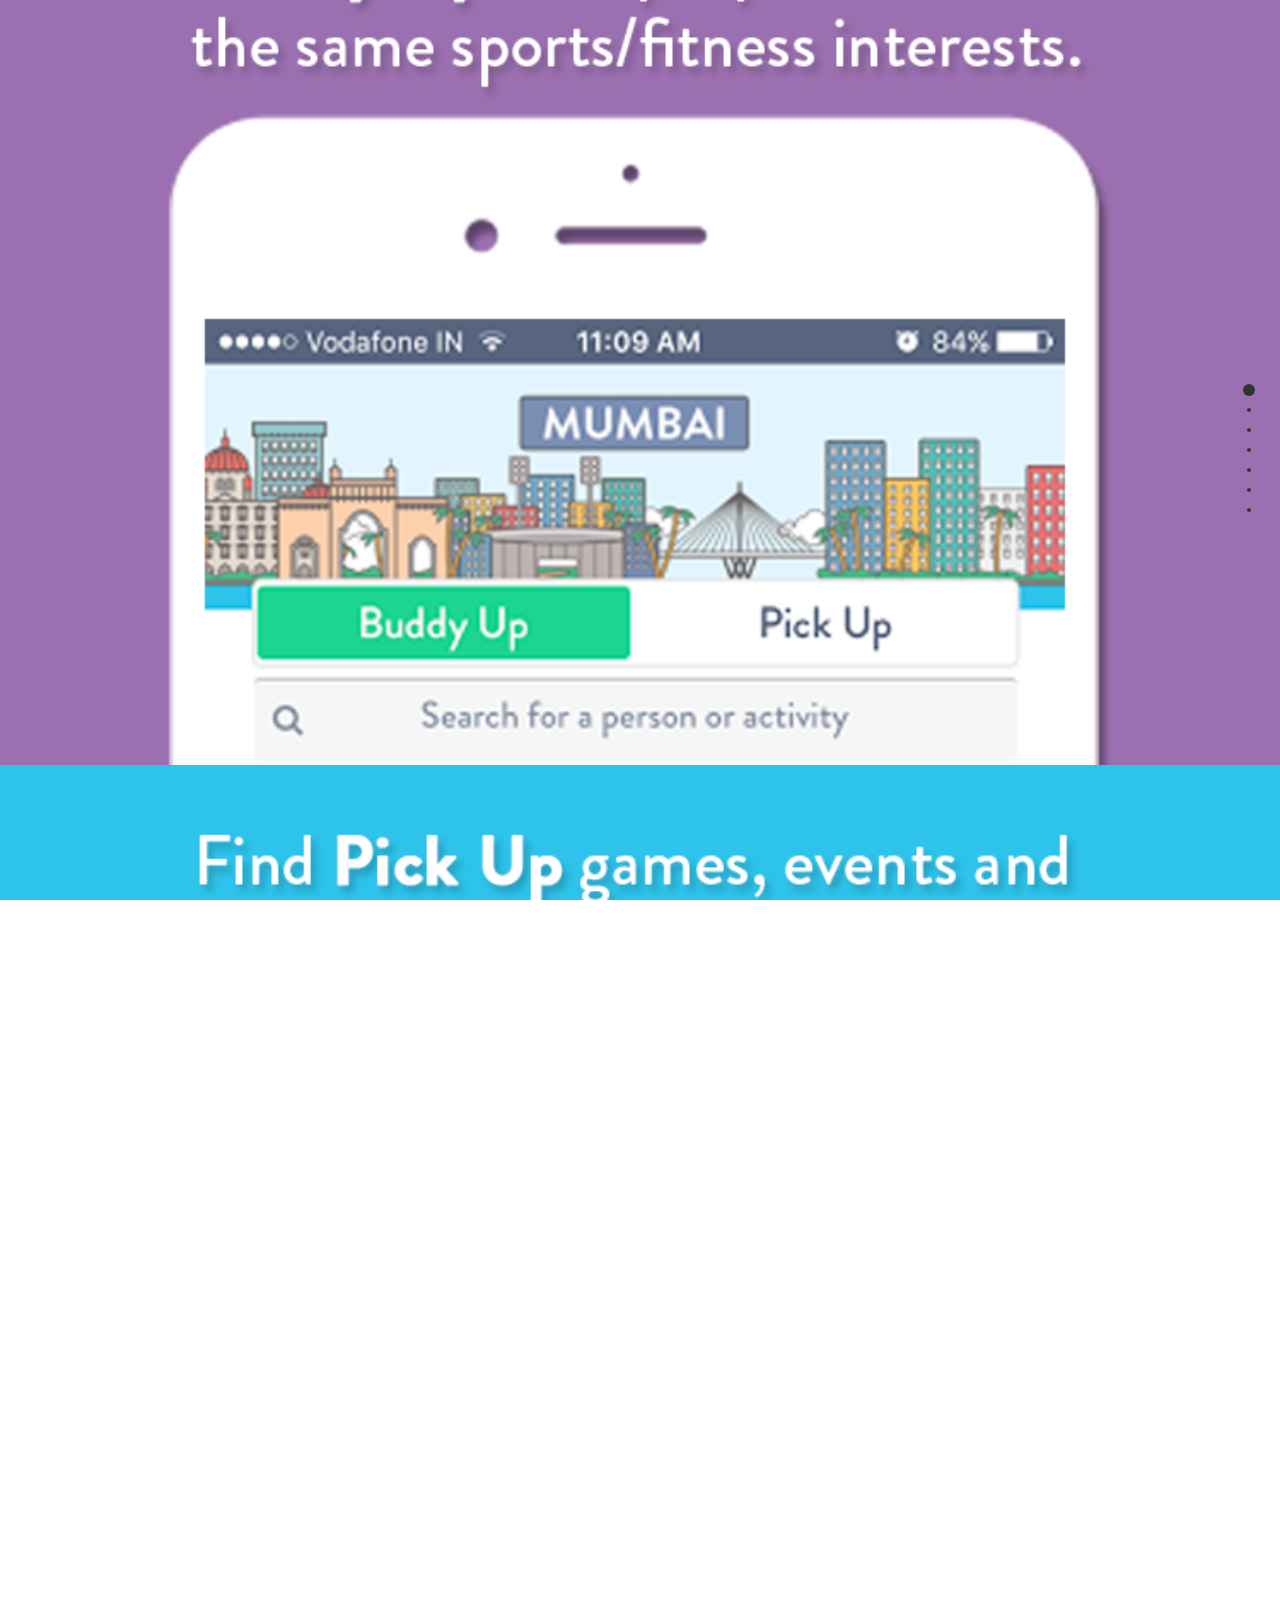
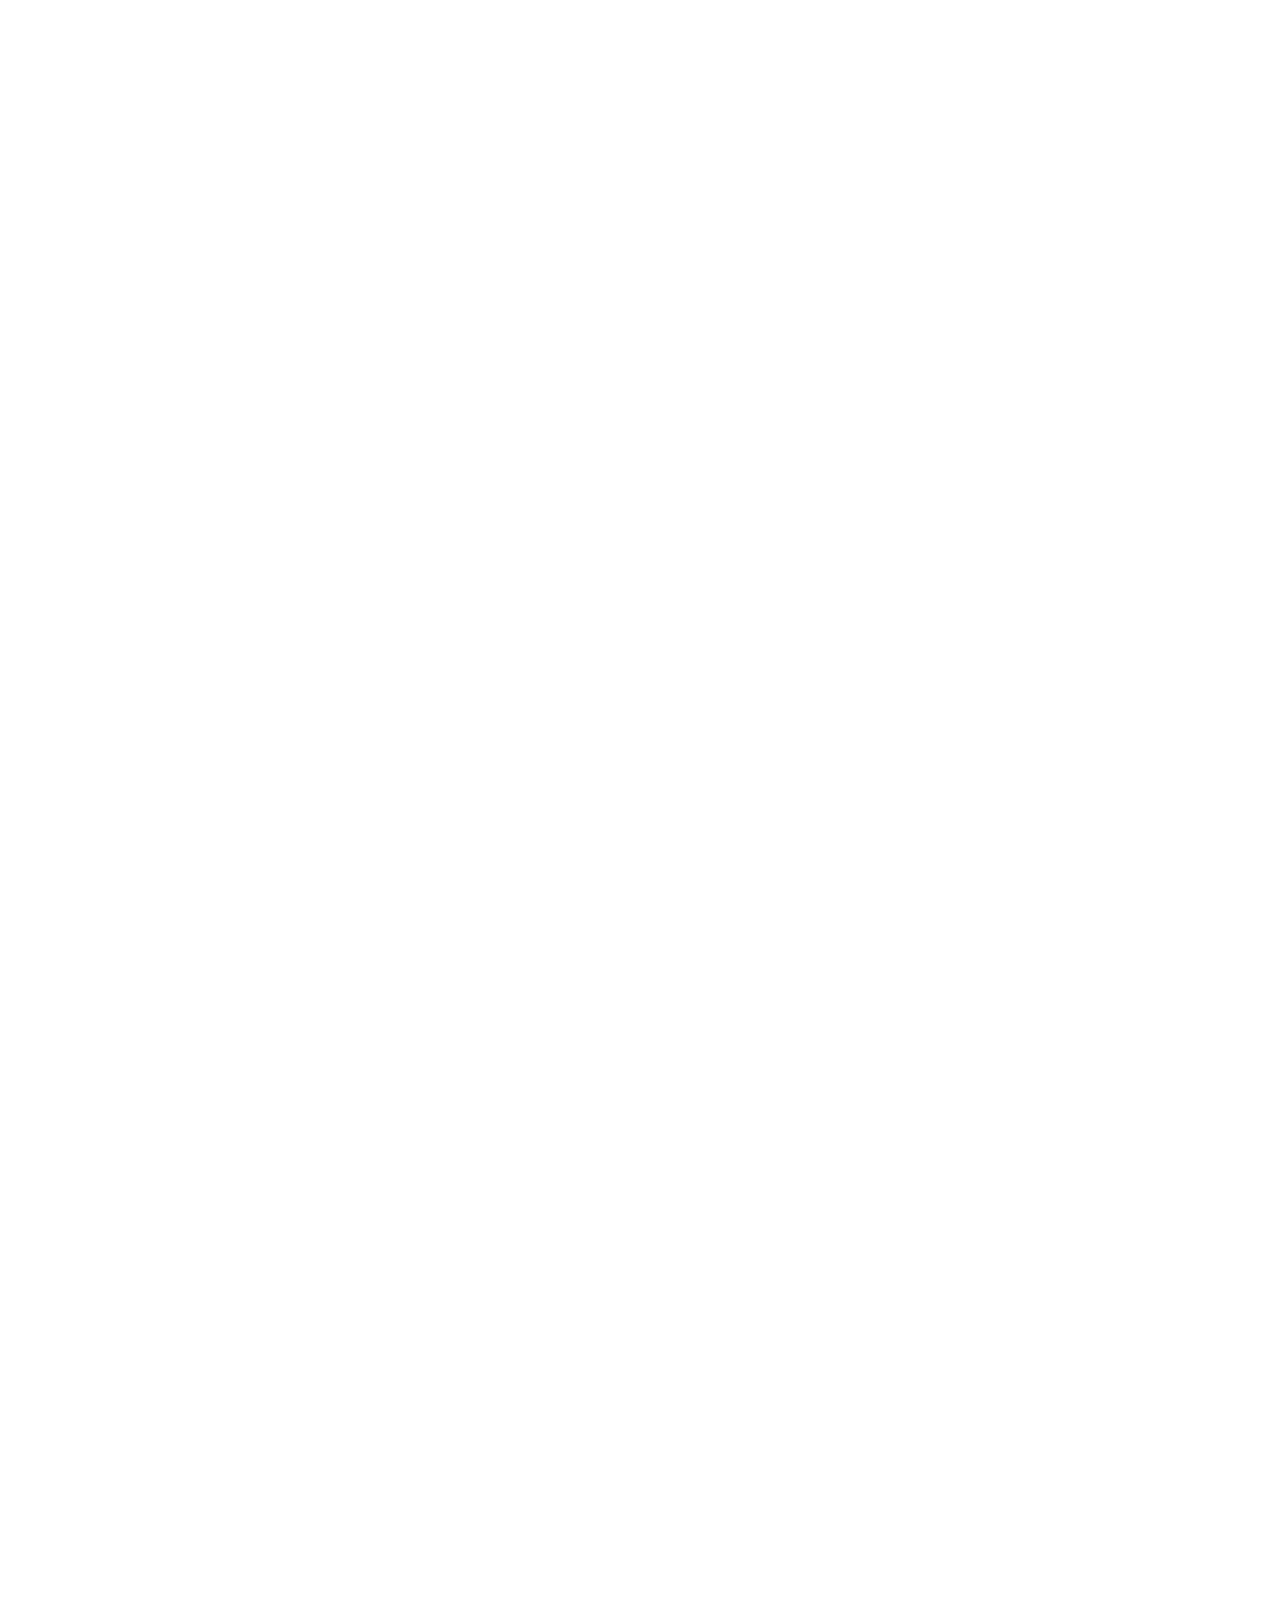
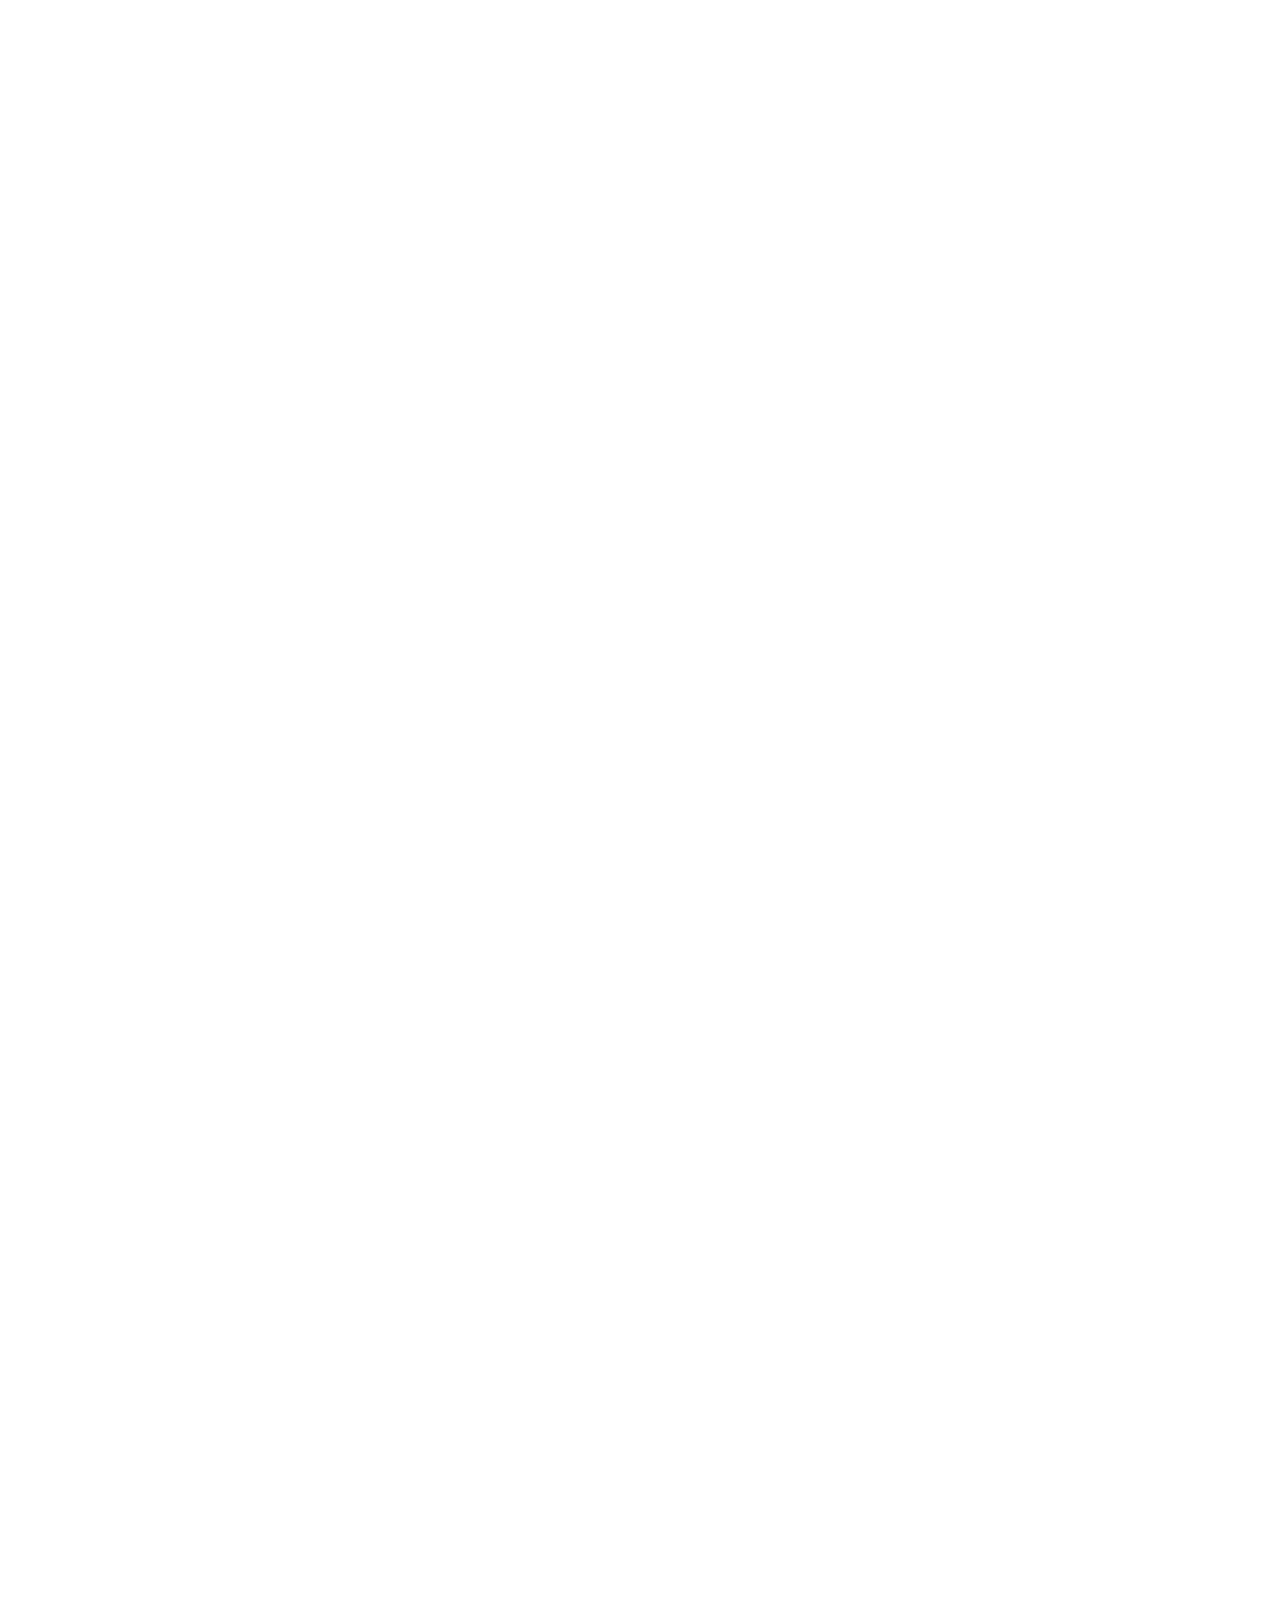
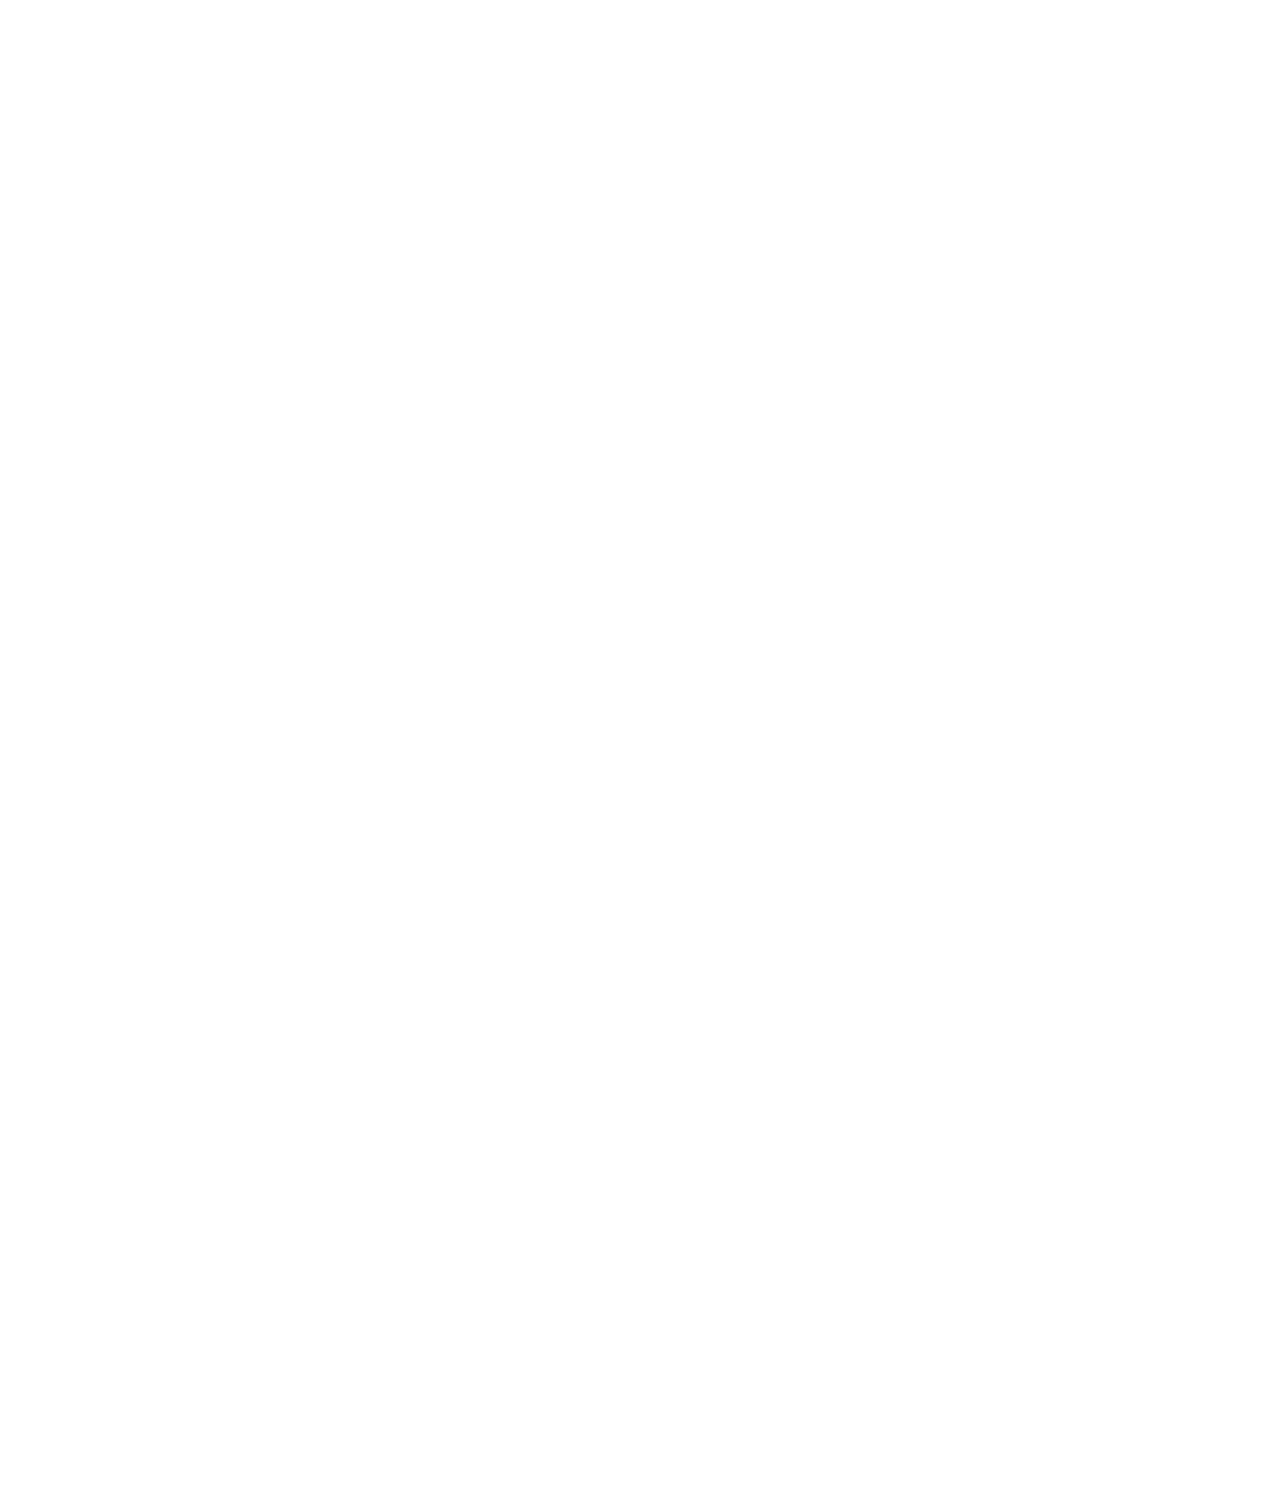
==== mobile.html @ 47fbbc02 "Added Mobile" ====
<!DOCTYPE html>
<html lang="en">
<head>
	<meta charset="UTF-8">
	<meta http-equiv="X-UA-Compatible" content="IE=edge">
	<meta name="viewport" content="width=device-width, initial-scale=1">
	<!-- Chrome, Firefox OS, Opera and Vivaldi -->
	<meta name="theme-color" content="#39445e">
<!-- Windows Phone -->
	<meta name="msapplication-navbutton-color" content="#39445e">
<!-- iOS Safari -->
	<meta name="apple-mobile-web-app-status-bar-style" content="#39445e">
	<title>UActive</title>
	<link rel="stylesheet" href="css/jquery.fullPage.css">
	<style>    
        @font-face {
            font-family: "medium";
            src: url('fonts/Brandon_med.otf');
        }
        *{
        	padding: 0;
        	margin: 0;
        	color: white;
        	font-family: "medium";
        }
        .section img{
        	position: absolute;
        	bottom: 0;
        	width: 100%;
        }
        #section1{
        	text-align: center;
        }
        #logo{
        	position: absolute;
        	top: 10%;
        	left:10%;
        	width: 80%;
        }
        #apple{
        	width: 40%;
        	left: 10%;
        	top: 60%;
        }
        #google{
        	width: 40%;
        	right: 10%;
        	top: 60%;
        }
        #facebook{
        	width: 20%;
        	left: 10%;
        	top: 80%;
        }
        #instagram{
        	width: 20%;
        	left: 40%;
        	top: 80%;
        }
        #twitter{
        	width: 20%;
        	right: 10%;
        	top: 80%;
        }
       	h1{
       		font-size: 300%;
       		position: absolute;
       		top: 30%;
       		width: 100%;
       		margin-bottom: 10px;
       	}
       	p{
       		font-size: 100%;
       		position: absolute;
       		top: 50%;
       		width: 100%;
       	}

       	@keyframes moveIt{
  			from { transform: rotate(0deg) translate(5px,0px) translate(0px,5px) rotate(0deg); }
			to   { transform: rotate(360deg) translate(5px,0px) translate(0px,5px) rotate(-360deg); }
		}
    </style>

    <script src="js/jquery-1.11.2.min.js"></script>
	<script src="js/jquery.fullPage.js"></script>
	<script>
		$(document).ready(function() {
		    $('#fullpage').fullpage({
		        navigation: true,
		        navigationPosition: 'right',
		        //Scrolling
		        css3: true,
		        scrollingSpeed: 500,
		        fitToSection: true,
		        fitToSectionDelay: 1000,
		        scrollBar: false,
		        easing: 'easeInOutCubic',
		        easingcss3: 'ease',
		        loopBottom: false,
		        loopTop: false,
		        loopHorizontal: true,
		        continuousVertical: false,
		        scrollOverflow: true,
		        scrollOverflowOptions: null,
		        touchSensitivity: 15,
		        normalScrollElementTouchThreshold: 5,
		        //Accessibility
		        keyboardScrolling: true,
		        animateAnchor: true,

		        //Design
		        verticalCentered: true,
		        sectionsColor : ['#39445e', '#9b70b0','#2dc3ea','#4fbc8a','#f37372','#ff9c00','#55c3bb'],
		        responsiveWidth: 0,
		        responsiveHeight: 0,
		        //Custom selectors
		        //events
		        onLeave: function(index, nextIndex, direction){},
		        afterLoad: function(anchorLink, index){},
		        afterRender: function(){},
		        afterResize: function(){},
		        afterSlideLoad: function(anchorLink, index, slideAnchor, slideIndex){},
		        onSlideLeave: function(anchorLink, index, slideIndex, direction, nextSlideIndex){}
		    });
		});

		screen.orientation.lock('landscape');
	</script>
</head>
<body>
	<div id="fullpage">
		<div class="section" id="section1">
			<img src="images/mobile/main.png" alt="" style="z-index:0; width:100%; position:absolute; bottom:0; left:0; animation:moveIt ease 10s;
			animation-iteration-count:infinite;">
			<img src="images/logo.png" alt="" id="logo">
			<h1>
				Sample Text Comes Here
			</h1>
			<p>Your go to social network for Sports and Fitness</p>
			<a href=""><img src="images/apple_badge.png" alt="" id="apple"></a>
			<img src="images/google_badge.png" alt="" id="google">
			<img src="images/facebook.png" alt="" id="facebook">
			<img src="images/instagram.png" alt="" id="instagram">
			<img src="images/twitter.png" alt="" id="twitter">
		</div>
		<div class="section" id="section2">
			<img src="images/mobile/Iphone6_1.png" alt="">
		</div>
		<div class="section" id="section3">
			<img src="images/mobile/Iphone6_2.png" alt="">
		</div>
		<div class="section" id="section4">
			<img src="images/mobile/Iphone6_3.png" alt="">
		</div>
		<div class="section" id="section5">
			<img src="images/mobile/Iphone6_4.png" alt="">
		</div>
		<div class="section" id="section6">
			<img src="images/mobile/Iphone6_5.png" alt="">
		</div>
		<div class="section" id="section7">
			<img src="images/mobile/Iphone6_6.png" alt="">
		</div>

	</div>
</body>
</html>
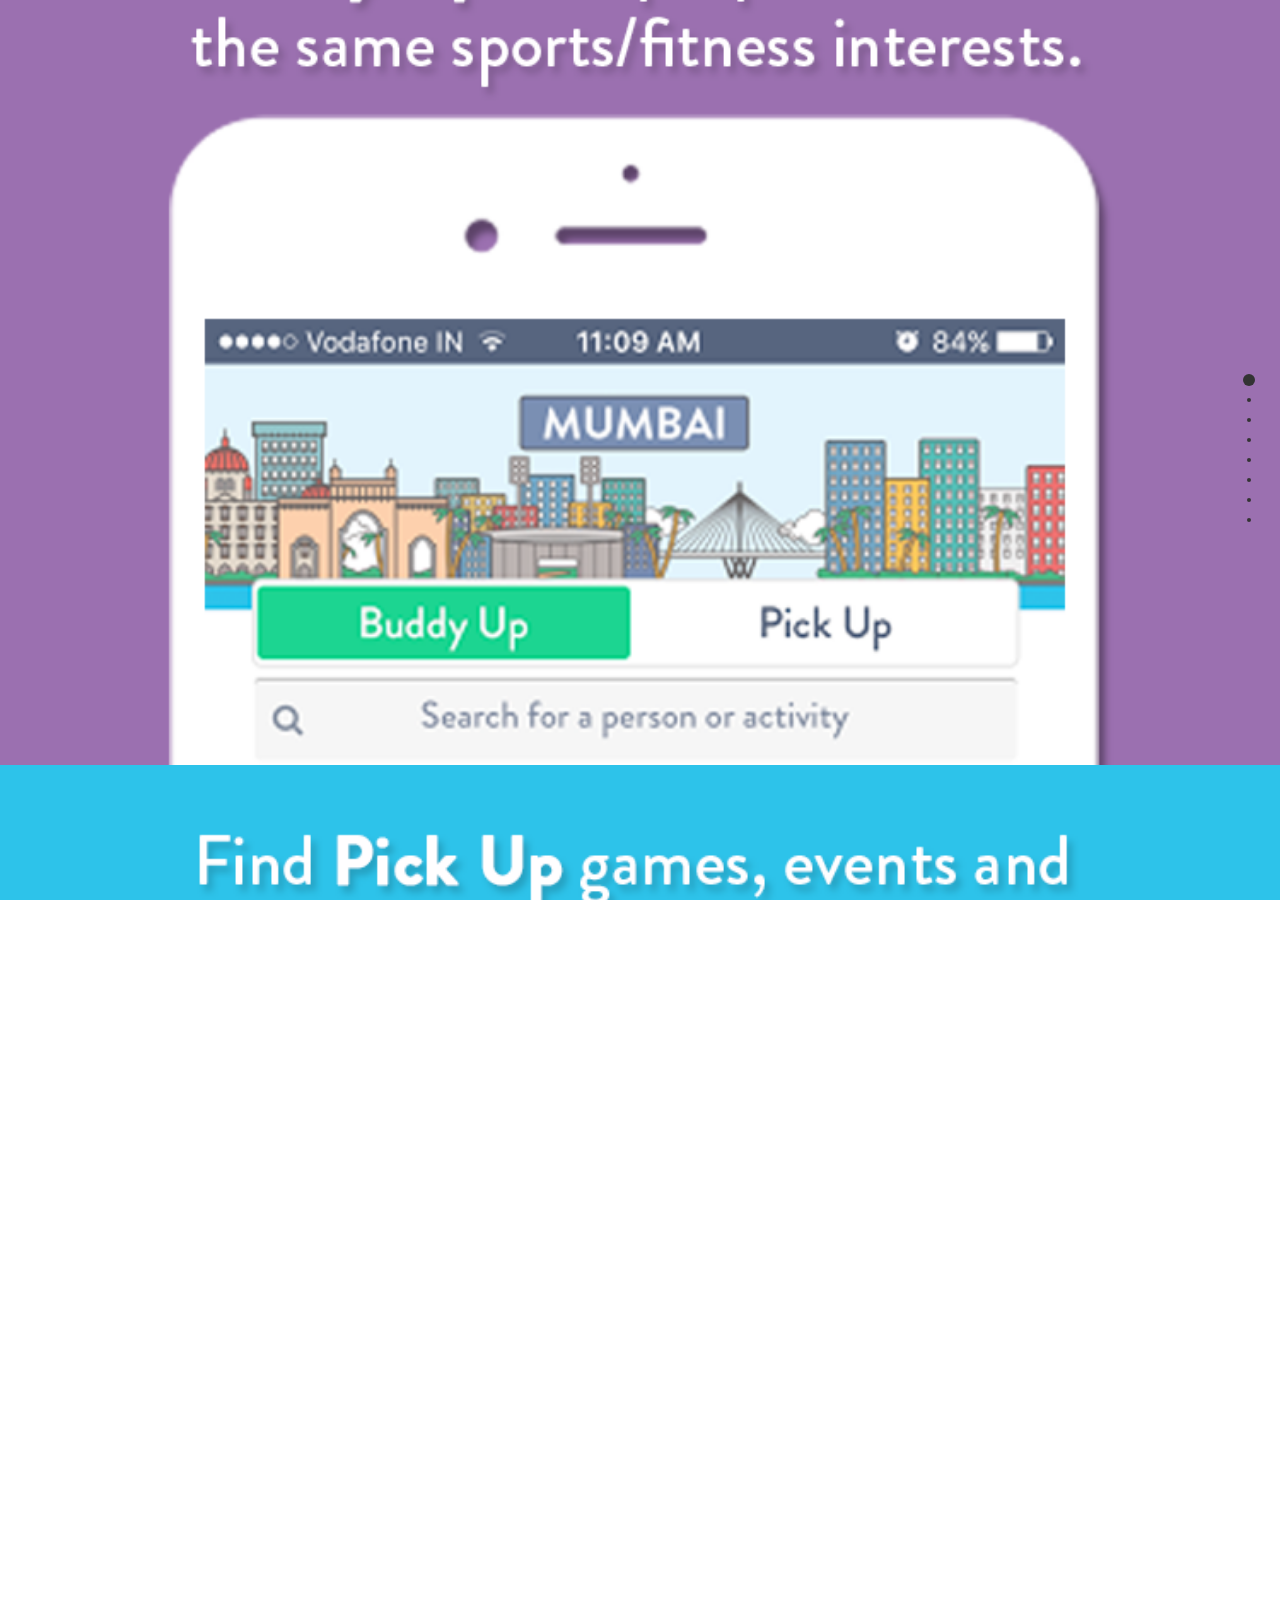
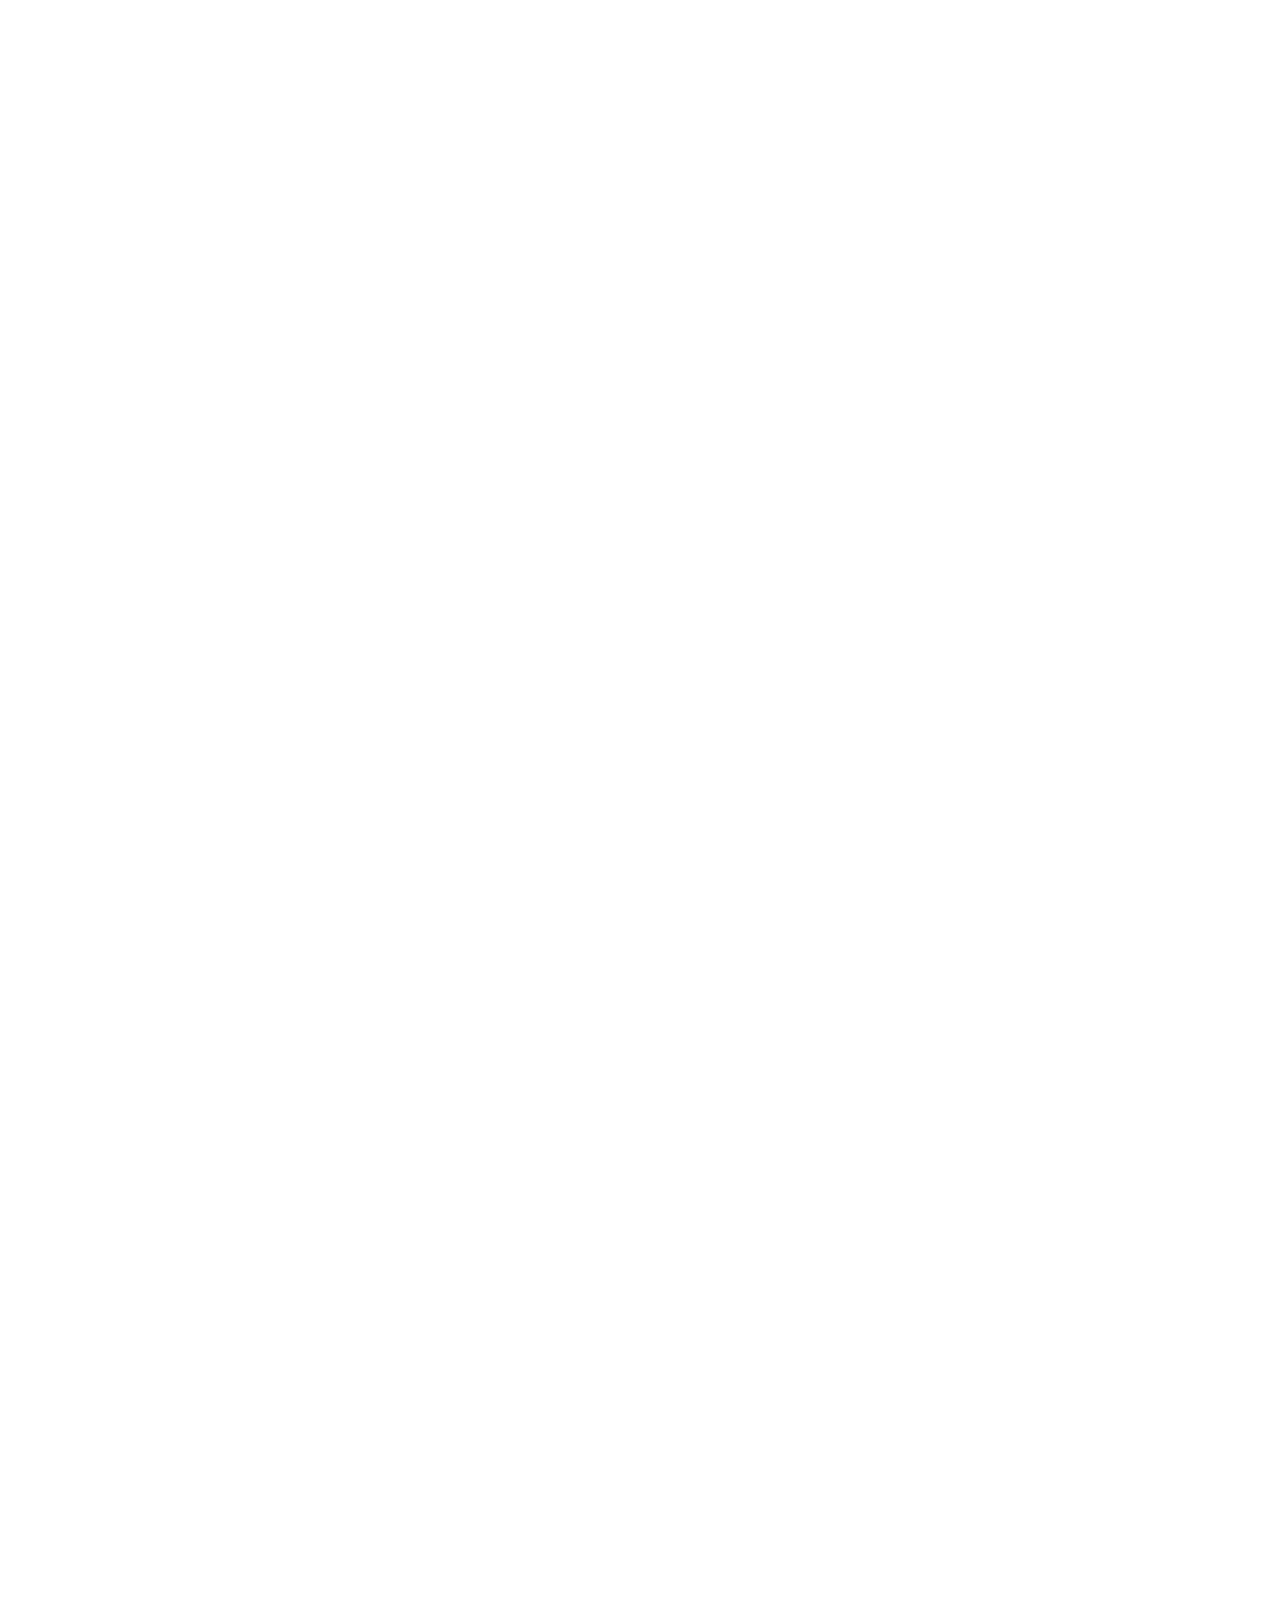
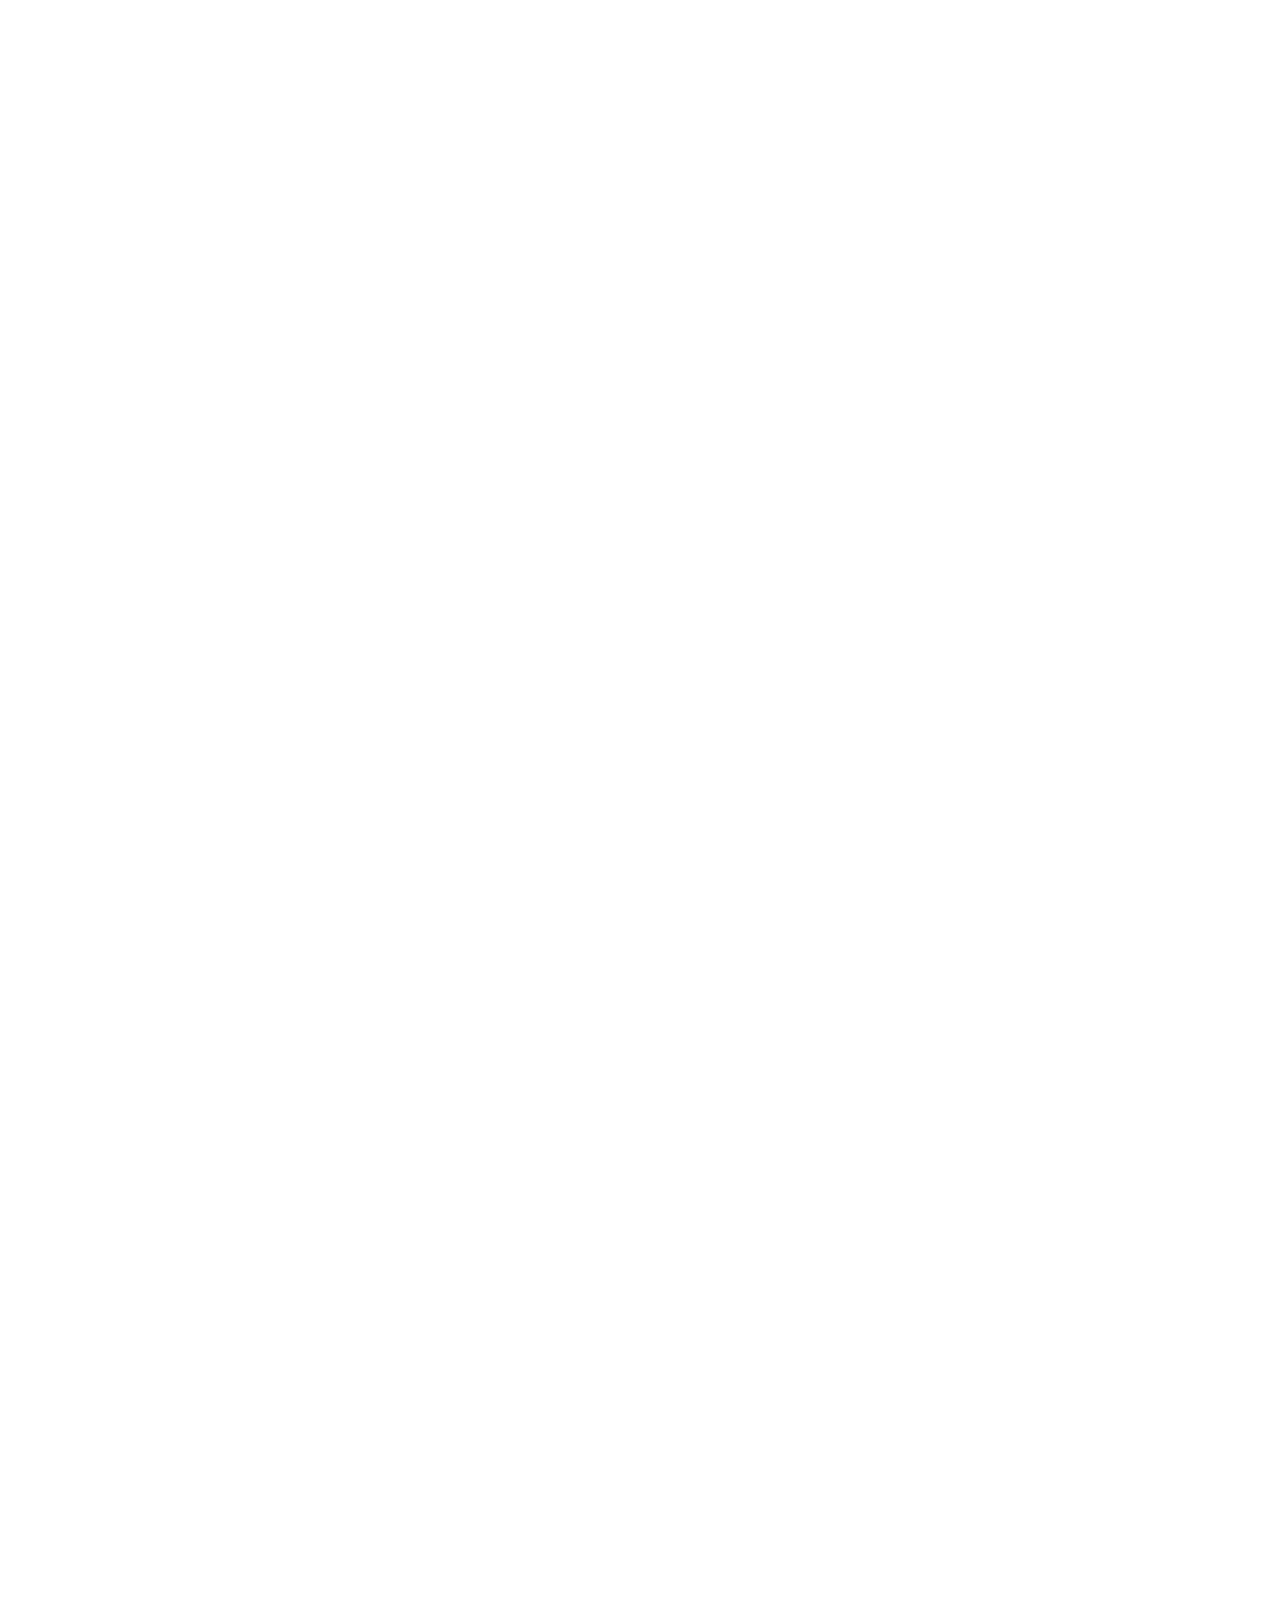
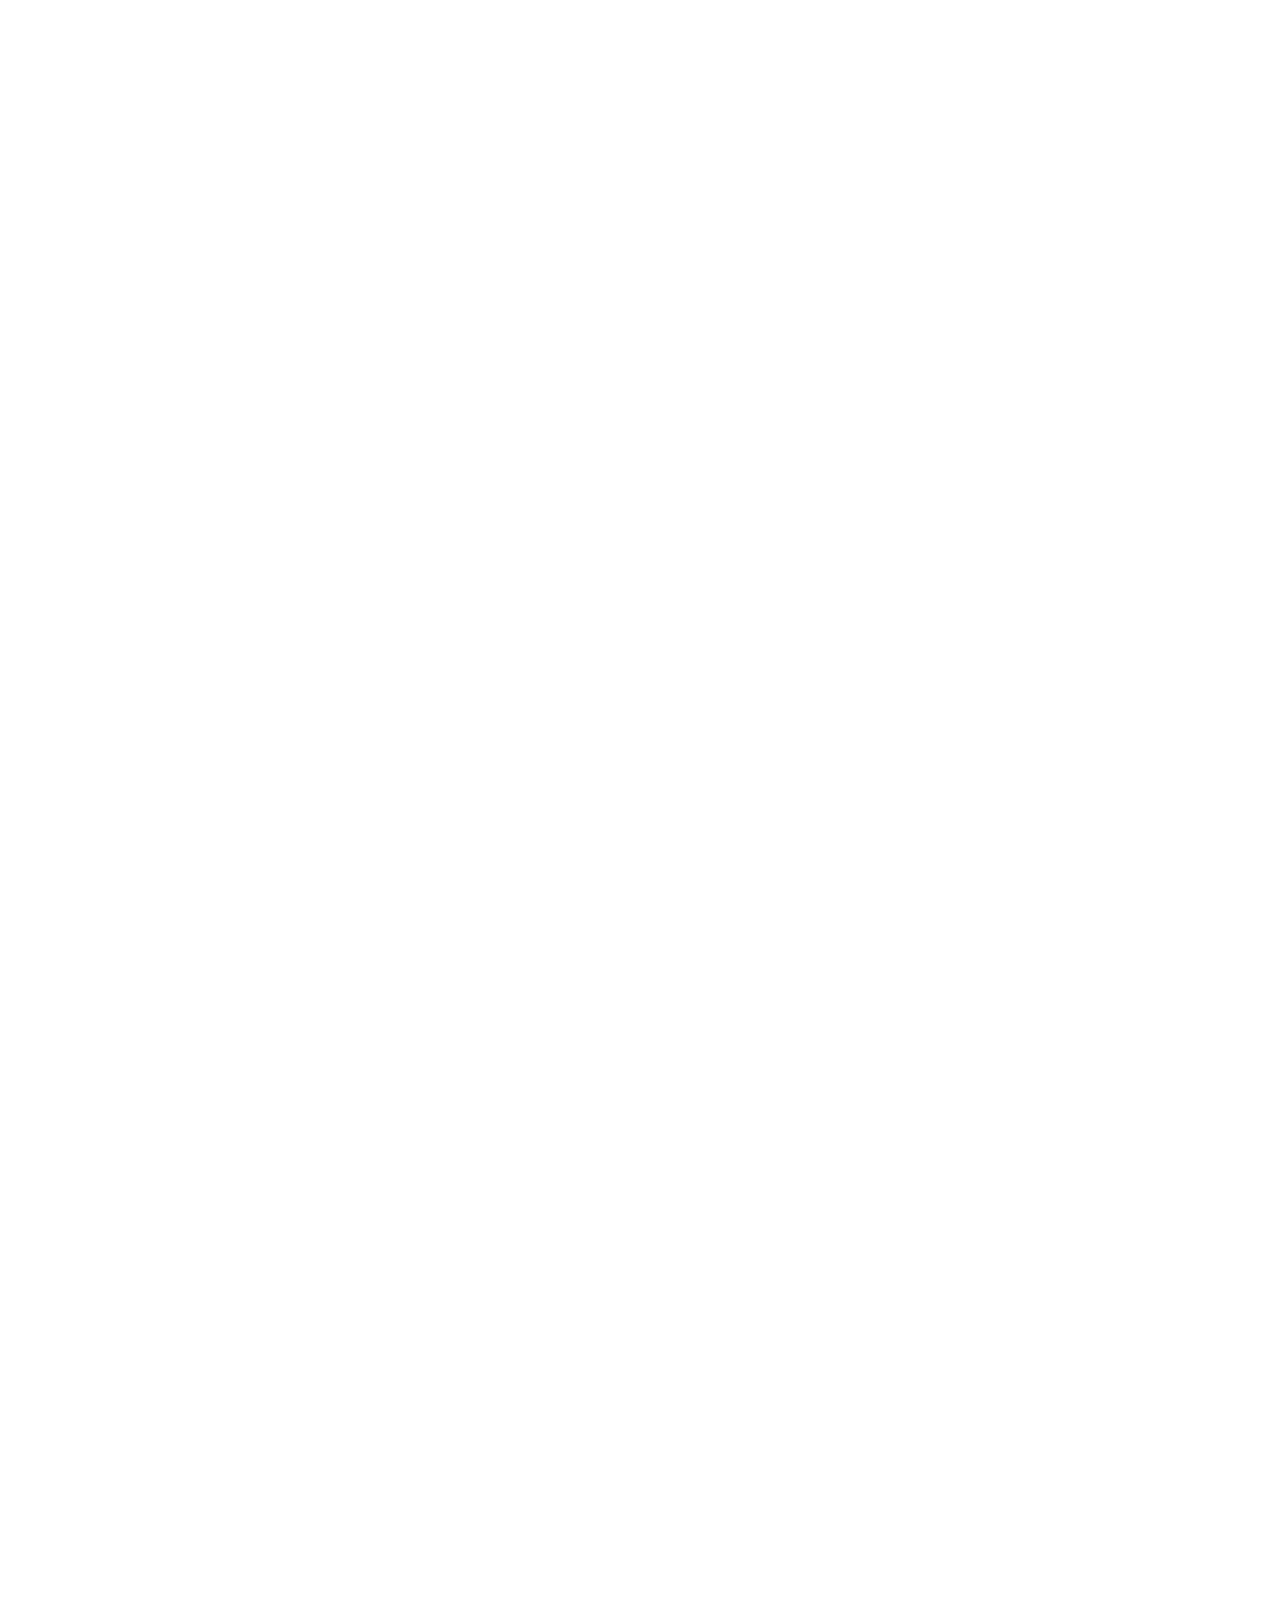
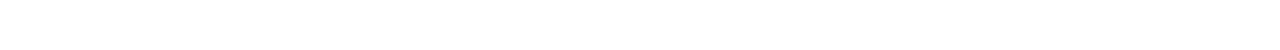
==== commit 03c6dfa1: "Finished adding links to the webpage and Mobile version footer added. Hopefully Final Build" ====
--- a/mobile.html
+++ b/mobile.html
@@ -65,12 +65,12 @@
        	h1{
        		font-size: 300%;
        		position: absolute;
-       		top: 30%;
+       		top: 20%;
        		width: 100%;
        		margin-bottom: 10px;
        	}
        	p{
-       		font-size: 100%;
+       		font-size: 150%;
        		position: absolute;
        		top: 50%;
        		width: 100%;
@@ -80,8 +80,12 @@
   			from { transform: rotate(0deg) translate(5px,0px) translate(0px,5px) rotate(0deg); }
 			to   { transform: rotate(360deg) translate(5px,0px) translate(0px,5px) rotate(-360deg); }
 		}
+		.myContent{
+        	height: 150px;
+      	}
     </style>
-
+	<link rel="stylesheet" href="css/material.css">
+    <script defer src="js/material.js"></script>
     <script src="js/jquery-1.11.2.min.js"></script>
 	<script src="js/jquery.fullPage.js"></script>
 	<script>
@@ -129,20 +133,21 @@
 	</script>
 </head>
 <body>
+
 	<div id="fullpage">
 		<div class="section" id="section1">
 			<img src="images/mobile/main.png" alt="" style="z-index:0; width:100%; position:absolute; bottom:0; left:0; animation:moveIt ease 10s;
 			animation-iteration-count:infinite;">
 			<img src="images/logo.png" alt="" id="logo">
 			<h1>
-				Sample Text Comes Here
+				Match. Set. Game.
 			</h1>
-			<p>Your go to social network for Sports and Fitness</p>
-			<a href=""><img src="images/apple_badge.png" alt="" id="apple"></a>
-			<img src="images/google_badge.png" alt="" id="google">
-			<img src="images/facebook.png" alt="" id="facebook">
-			<img src="images/instagram.png" alt="" id="instagram">
-			<img src="images/twitter.png" alt="" id="twitter">
+			<p>A social experience for your active lifestyle.</p>
+			<a href="itms://itunes.apple.com/us/app/uactiv/id1058306887?mt=8"><img src="images/apple_badge.png" alt="" id="apple"></a>
+			<a href="https://play.google.com/store/apps/details?id=com.uactiv&hl=en"><img src="images/google_badge.png" alt="" id="google"></a>
+			<a href="https://www.facebook.com/uactivco"><img src="images/facebook.png" alt="" id="facebook"></a>
+			<a href="https://www.instagram.com/uactivco/"><img src="images/instagram.png" alt="" id="instagram"></a>
+			<a href="https://twitter.com/uactivco"><img src="images/twitter.png" alt="" id="twitter"></a>
 		</div>
 		<div class="section" id="section2">
 			<img src="images/mobile/Iphone6_1.png" alt="">
@@ -162,7 +167,23 @@
 		<div class="section" id="section7">
 			<img src="images/mobile/Iphone6_6.png" alt="">
 		</div>
-
+		<div class="section fp-auto-height" id="section8">
+        <div class="myContent">
+          <footer class="mdl-mini-footer">
+                <div class="mdl-mini-footer__left-section">
+                    <div class="mdl-logo">Copyright &copy; 2016 Uactive Technology Private Limited</div>
+                </div>
+                <div class="mdl-mini-footer__right-section">
+                    <ul class="mdl-mini-footer__link-list">
+                        <li><a href="http://www.uactiv.com/terms-of-use.html">Privacy Policy</a></li>
+                        <li><a href="http://uactiv.com/privacy-policy.html">Terms of Use</a></li>
+                        <li><a href="#">Contact Us</a></li>
+                        <li><a href="business-registartion/">Are you business?</a></li>
+                    </ul>
+                </div>
+            </footer>
+        </div>
+    </div>
 	</div>
 </body>
 </html>--- a/css/material.css
+++ b/css/material.css
@@ -0,0 +1,8 @@
+/**
+ * material-design-lite - Material Design Components in CSS, JS and HTML
+ * @version v1.1.3
+ * @license Apache-2.0
+ * @copyright 2015 Google, Inc.
+ * @link https://github.com/google/material-design-lite
+ */
+@charset "UTF-8";html{color:rgba(0,0,0,.87)}::-moz-selection{background:#b3d4fc;text-shadow:none}::selection{background:#b3d4fc;text-shadow:none}hr{display:block;height:1px;border:0;border-top:1px solid #ccc;margin:1em 0;padding:0}audio,canvas,iframe,img,svg,video{vertical-align:middle}fieldset{border:0;margin:0;padding:0}textarea{resize:vertical}.browserupgrade{margin:.2em 0;background:#ccc;color:#000;padding:.2em 0}.hidden{display:none!important}.visuallyhidden{border:0;clip:rect(0 0 0 0);height:1px;margin:-1px;overflow:hidden;padding:0;position:absolute;width:1px}.visuallyhidden.focusable:active,.visuallyhidden.focusable:focus{clip:auto;height:auto;margin:0;overflow:visible;position:static;width:auto}.invisible{visibility:hidden}.clearfix:before,.clearfix:after{content:" ";display:table}.clearfix:after{clear:both}@media print{*,*:before,*:after,*:first-letter{background:transparent!important;color:#000!important;box-shadow:none!important}a,a:visited{text-decoration:underline}a[href]:after{content:" (" attr(href)")"}abbr[title]:after{content:" (" attr(title)")"}a[href^="#"]:after,a[href^="javascript:"]:after{content:""}pre,blockquote{border:1px solid #999;page-break-inside:avoid}thead{display:table-header-group}tr,img{page-break-inside:avoid}img{max-width:100%!important}p,h2,h3{orphans:3;widows:3}h2,h3{page-break-after:avoid}}a,.mdl-accordion,.mdl-button,.mdl-card,.mdl-checkbox,.mdl-dropdown-menu,.mdl-icon-toggle,.mdl-item,.mdl-radio,.mdl-slider,.mdl-switch,.mdl-tabs__tab{-webkit-tap-highlight-color:transparent;-webkit-tap-highlight-color:rgba(255,255,255,0)}html{width:100%;height:100%;-ms-touch-action:manipulation;touch-action:manipulation}body{width:100%;min-height:100%}main{display:block}*[hidden]{display:none!important}html,body{font-family:"Helvetica","Arial",sans-serif;font-size:14px;font-weight:400;line-height:20px}h1,h2,h3,h4,h5,h6,p{padding:0}h1 small,h2 small,h3 small,h4 small,h5 small,h6 small{font-family:"Roboto","Helvetica","Arial",sans-serif;font-weight:400;line-height:1.35;letter-spacing:-.02em;opacity:.54;font-size:.6em}h1{font-size:56px;line-height:1.35;letter-spacing:-.02em;margin:24px 0}h1,h2{font-family:"Roboto","Helvetica","Arial",sans-serif;font-weight:400}h2{font-size:45px;line-height:48px}h2,h3{margin:24px 0}h3{font-size:34px;line-height:40px}h3,h4{font-family:"Roboto","Helvetica","Arial",sans-serif;font-weight:400}h4{font-size:24px;line-height:32px;-moz-osx-font-smoothing:grayscale;margin:24px 0 16px}h5{font-size:20px;font-weight:500;line-height:1;letter-spacing:.02em}h5,h6{font-family:"Roboto","Helvetica","Arial",sans-serif;margin:24px 0 16px}h6{font-size:16px;letter-spacing:.04em}h6,p{font-weight:400;line-height:24px}p{font-size:14px;letter-spacing:0;margin:0 0 16px}a{color:rgb(255,64,129);font-weight:500}blockquote{font-family:"Roboto","Helvetica","Arial",sans-serif;position:relative;font-size:24px;font-weight:300;font-style:italic;line-height:1.35;letter-spacing:.08em}blockquote:before{position:absolute;left:-.5em;content:'â€œ'}blockquote:after{content:'â€';margin-left:-.05em}mark{background-color:#f4ff81}dt{font-weight:700}address{font-size:12px;line-height:1;font-style:normal}address,ul,ol{font-weight:400;letter-spacing:0}ul,ol{font-size:14px;line-height:24px}.mdl-typography--display-4,.mdl-typography--display-4-color-contrast{font-family:"Roboto","Helvetica","Arial",sans-serif;font-size:112px;font-weight:300;line-height:1;letter-spacing:-.04em}.mdl-typography--display-4-color-contrast{opacity:.54}.mdl-typography--display-3,.mdl-typography--display-3-color-contrast{font-family:"Roboto","Helvetica","Arial",sans-serif;font-size:56px;font-weight:400;line-height:1.35;letter-spacing:-.02em}.mdl-typography--display-3-color-contrast{opacity:.54}.mdl-typography--display-2,.mdl-typography--display-2-color-contrast{font-family:"Roboto","Helvetica","Arial",sans-serif;font-size:45px;font-weight:400;line-height:48px}.mdl-typography--display-2-color-contrast{opacity:.54}.mdl-typography--display-1,.mdl-typography--display-1-color-contrast{font-family:"Roboto","Helvetica","Arial",sans-serif;font-size:34px;font-weight:400;line-height:40px}.mdl-typography--display-1-color-contrast{opacity:.54}.mdl-typography--headline,.mdl-typography--headline-color-contrast{font-family:"Roboto","Helvetica","Arial",sans-serif;font-size:24px;font-weight:400;line-height:32px;-moz-osx-font-smoothing:grayscale}.mdl-typography--headline-color-contrast{opacity:.87}.mdl-typography--title,.mdl-typography--title-color-contrast{font-family:"Roboto","Helvetica","Arial",sans-serif;font-size:20px;font-weight:500;line-height:1;letter-spacing:.02em}.mdl-typography--title-color-contrast{opacity:.87}.mdl-typography--subhead,.mdl-typography--subhead-color-contrast{font-family:"Roboto","Helvetica","Arial",sans-serif;font-size:16px;font-weight:400;line-height:24px;letter-spacing:.04em}.mdl-typography--subhead-color-contrast{opacity:.87}.mdl-typography--body-2,.mdl-typography--body-2-color-contrast{font-size:14px;font-weight:700;line-height:24px;letter-spacing:0}.mdl-typography--body-2-color-contrast{opacity:.87}.mdl-typography--body-1,.mdl-typography--body-1-color-contrast{font-size:14px;font-weight:400;line-height:24px;letter-spacing:0}.mdl-typography--body-1-color-contrast{opacity:.87}.mdl-typography--body-2-force-preferred-font,.mdl-typography--body-2-force-preferred-font-color-contrast{font-family:"Roboto","Helvetica","Arial",sans-serif;font-size:14px;font-weight:500;line-height:24px;letter-spacing:0}.mdl-typography--body-2-force-preferred-font-color-contrast{opacity:.87}.mdl-typography--body-1-force-preferred-font,.mdl-typography--body-1-force-preferred-font-color-contrast{font-family:"Roboto","Helvetica","Arial",sans-serif;font-size:14px;font-weight:400;line-height:24px;letter-spacing:0}.mdl-typography--body-1-force-preferred-font-color-contrast{opacity:.87}.mdl-typography--caption,.mdl-typography--caption-force-preferred-font{font-size:12px;font-weight:400;line-height:1;letter-spacing:0}.mdl-typography--caption-force-preferred-font{font-family:"Roboto","Helvetica","Arial",sans-serif}.mdl-typography--caption-color-contrast,.mdl-typography--caption-force-preferred-font-color-contrast{font-size:12px;font-weight:400;line-height:1;letter-spacing:0;opacity:.54}.mdl-typography--caption-force-preferred-font-color-contrast,.mdl-typography--menu{font-family:"Roboto","Helvetica","Arial",sans-serif}.mdl-typography--menu{font-size:14px;font-weight:500;line-height:1;letter-spacing:0}.mdl-typography--menu-color-contrast{opacity:.87}.mdl-typography--menu-color-contrast,.mdl-typography--button,.mdl-typography--button-color-contrast{font-family:"Roboto","Helvetica","Arial",sans-serif;font-size:14px;font-weight:500;line-height:1;letter-spacing:0}.mdl-typography--button,.mdl-typography--button-color-contrast{text-transform:uppercase}.mdl-typography--button-color-contrast{opacity:.87}.mdl-typography--text-left{text-align:left}.mdl-typography--text-right{text-align:right}.mdl-typography--text-center{text-align:center}.mdl-typography--text-justify{text-align:justify}.mdl-typography--text-nowrap{white-space:nowrap}.mdl-typography--text-lowercase{text-transform:lowercase}.mdl-typography--text-uppercase{text-transform:uppercase}.mdl-typography--text-capitalize{text-transform:capitalize}.mdl-typography--font-thin{font-weight:200!important}.mdl-typography--font-light{font-weight:300!important}.mdl-typography--font-regular{font-weight:400!important}.mdl-typography--font-medium{font-weight:500!important}.mdl-typography--font-bold{font-weight:700!important}.mdl-typography--font-black{font-weight:900!important}.material-icons{font-family:'Material Icons';font-weight:400;font-style:normal;font-size:24px;line-height:1;letter-spacing:normal;text-transform:none;display:inline-block;word-wrap:normal;-moz-font-feature-settings:'liga';font-feature-settings:'liga';-webkit-font-feature-settings:'liga';-webkit-font-smoothing:antialiased}.mdl-color-text--red{color:#f44336 !important}.mdl-color--red{background-color:#f44336 !important}.mdl-color-text--red-50{color:#ffebee !important}.mdl-color--red-50{background-color:#ffebee !important}.mdl-color-text--red-100{color:#ffcdd2 !important}.mdl-color--red-100{background-color:#ffcdd2 !important}.mdl-color-text--red-200{color:#ef9a9a !important}.mdl-color--red-200{background-color:#ef9a9a !important}.mdl-color-text--red-300{color:#e57373 !important}.mdl-color--red-300{background-color:#e57373 !important}.mdl-color-text--red-400{color:#ef5350 !important}.mdl-color--red-400{background-color:#ef5350 !important}.mdl-color-text--red-500{color:#f44336 !important}.mdl-color--red-500{background-color:#f44336 !important}.mdl-color-text--red-600{color:#e53935 !important}.mdl-color--red-600{background-color:#e53935 !important}.mdl-color-text--red-700{color:#d32f2f !important}.mdl-color--red-700{background-color:#d32f2f !important}.mdl-color-text--red-800{color:#c62828 !important}.mdl-color--red-800{background-color:#c62828 !important}.mdl-color-text--red-900{color:#b71c1c !important}.mdl-color--red-900{background-color:#b71c1c !important}.mdl-color-text--red-A100{color:#ff8a80 !important}.mdl-color--red-A100{background-color:#ff8a80 !important}.mdl-color-text--red-A200{color:#ff5252 !important}.mdl-color--red-A200{background-color:#ff5252 !important}.mdl-color-text--red-A400{color:#ff1744 !important}.mdl-color--red-A400{background-color:#ff1744 !important}.mdl-color-text--red-A700{color:#d50000 !important}.mdl-color--red-A700{background-color:#d50000 !important}.mdl-color-text--pink{color:#e91e63 !important}.mdl-color--pink{background-color:#e91e63 !important}.mdl-color-text--pink-50{color:#fce4ec !important}.mdl-color--pink-50{background-color:#fce4ec !important}.mdl-color-text--pink-100{color:#f8bbd0 !important}.mdl-color--pink-100{background-color:#f8bbd0 !important}.mdl-color-text--pink-200{color:#f48fb1 !important}.mdl-color--pink-200{background-color:#f48fb1 !important}.mdl-color-text--pink-300{color:#f06292 !important}.mdl-color--pink-300{background-color:#f06292 !important}.mdl-color-text--pink-400{color:#ec407a !important}.mdl-color--pink-400{background-color:#ec407a !important}.mdl-color-text--pink-500{color:#e91e63 !important}.mdl-color--pink-500{background-color:#e91e63 !important}.mdl-color-text--pink-600{color:#d81b60 !important}.mdl-color--pink-600{background-color:#d81b60 !important}.mdl-color-text--pink-700{color:#c2185b !important}.mdl-color--pink-700{background-color:#c2185b !important}.mdl-color-text--pink-800{color:#ad1457 !important}.mdl-color--pink-800{background-color:#ad1457 !important}.mdl-color-text--pink-900{color:#880e4f !important}.mdl-color--pink-900{background-color:#880e4f !important}.mdl-color-text--pink-A100{color:#ff80ab !important}.mdl-color--pink-A100{background-color:#ff80ab !important}.mdl-color-text--pink-A200{color:#ff4081 !important}.mdl-color--pink-A200{background-color:#ff4081 !important}.mdl-color-text--pink-A400{color:#f50057 !important}.mdl-color--pink-A400{background-color:#f50057 !important}.mdl-color-text--pink-A700{color:#c51162 !important}.mdl-color--pink-A700{background-color:#c51162 !important}.mdl-color-text--purple{color:#9c27b0 !important}.mdl-color--purple{background-color:#9c27b0 !important}.mdl-color-text--purple-50{color:#f3e5f5 !important}.mdl-color--purple-50{background-color:#f3e5f5 !important}.mdl-color-text--purple-100{color:#e1bee7 !important}.mdl-color--purple-100{background-color:#e1bee7 !important}.mdl-color-text--purple-200{color:#ce93d8 !important}.mdl-color--purple-200{background-color:#ce93d8 !important}.mdl-color-text--purple-300{color:#ba68c8 !important}.mdl-color--purple-300{background-color:#ba68c8 !important}.mdl-color-text--purple-400{color:#ab47bc !important}.mdl-color--purple-400{background-color:#ab47bc !important}.mdl-color-text--purple-500{color:#9c27b0 !important}.mdl-color--purple-500{background-color:#9c27b0 !important}.mdl-color-text--purple-600{color:#8e24aa !important}.mdl-color--purple-600{background-color:#8e24aa !important}.mdl-color-text--purple-700{color:#7b1fa2 !important}.mdl-color--purple-700{background-color:#7b1fa2 !important}.mdl-color-text--purple-800{color:#6a1b9a !important}.mdl-color--purple-800{background-color:#6a1b9a !important}.mdl-color-text--purple-900{color:#4a148c !important}.mdl-color--purple-900{background-color:#4a148c !important}.mdl-color-text--purple-A100{color:#ea80fc !important}.mdl-color--purple-A100{background-color:#ea80fc !important}.mdl-color-text--purple-A200{color:#e040fb !important}.mdl-color--purple-A200{background-color:#e040fb !important}.mdl-color-text--purple-A400{color:#d500f9 !important}.mdl-color--purple-A400{background-color:#d500f9 !important}.mdl-color-text--purple-A700{color:#a0f !important}.mdl-color--purple-A700{background-color:#a0f !important}.mdl-color-text--deep-purple{color:#673ab7 !important}.mdl-color--deep-purple{background-color:#673ab7 !important}.mdl-color-text--deep-purple-50{color:#ede7f6 !important}.mdl-color--deep-purple-50{background-color:#ede7f6 !important}.mdl-color-text--deep-purple-100{color:#d1c4e9 !important}.mdl-color--deep-purple-100{background-color:#d1c4e9 !important}.mdl-color-text--deep-purple-200{color:#b39ddb !important}.mdl-color--deep-purple-200{background-color:#b39ddb !important}.mdl-color-text--deep-purple-300{color:#9575cd !important}.mdl-color--deep-purple-300{background-color:#9575cd !important}.mdl-color-text--deep-purple-400{color:#7e57c2 !important}.mdl-color--deep-purple-400{background-color:#7e57c2 !important}.mdl-color-text--deep-purple-500{color:#673ab7 !important}.mdl-color--deep-purple-500{background-color:#673ab7 !important}.mdl-color-text--deep-purple-600{color:#5e35b1 !important}.mdl-color--deep-purple-600{background-color:#5e35b1 !important}.mdl-color-text--deep-purple-700{color:#512da8 !important}.mdl-color--deep-purple-700{background-color:#512da8 !important}.mdl-color-text--deep-purple-800{color:#4527a0 !important}.mdl-color--deep-purple-800{background-color:#4527a0 !important}.mdl-color-text--deep-purple-900{color:#311b92 !important}.mdl-color--deep-purple-900{background-color:#311b92 !important}.mdl-color-text--deep-purple-A100{color:#b388ff !important}.mdl-color--deep-purple-A100{background-color:#b388ff !important}.mdl-color-text--deep-purple-A200{color:#7c4dff !important}.mdl-color--deep-purple-A200{background-color:#7c4dff !important}.mdl-color-text--deep-purple-A400{color:#651fff !important}.mdl-color--deep-purple-A400{background-color:#651fff !important}.mdl-color-text--deep-purple-A700{color:#6200ea !important}.mdl-color--deep-purple-A700{background-color:#6200ea !important}.mdl-color-text--indigo{color:#3f51b5 !important}.mdl-color--indigo{background-color:#3f51b5 !important}.mdl-color-text--indigo-50{color:#e8eaf6 !important}.mdl-color--indigo-50{background-color:#e8eaf6 !important}.mdl-color-text--indigo-100{color:#c5cae9 !important}.mdl-color--indigo-100{background-color:#c5cae9 !important}.mdl-color-text--indigo-200{color:#9fa8da !important}.mdl-color--indigo-200{background-color:#9fa8da !important}.mdl-color-text--indigo-300{color:#7986cb !important}.mdl-color--indigo-300{background-color:#7986cb !important}.mdl-color-text--indigo-400{color:#5c6bc0 !important}.mdl-color--indigo-400{background-color:#5c6bc0 !important}.mdl-color-text--indigo-500{color:#3f51b5 !important}.mdl-color--indigo-500{background-color:#3f51b5 !important}.mdl-color-text--indigo-600{color:#3949ab !important}.mdl-color--indigo-600{background-color:#3949ab !important}.mdl-color-text--indigo-700{color:#303f9f !important}.mdl-color--indigo-700{background-color:#303f9f !important}.mdl-color-text--indigo-800{color:#283593 !important}.mdl-color--indigo-800{background-color:#283593 !important}.mdl-color-text--indigo-900{color:#1a237e !important}.mdl-color--indigo-900{background-color:#1a237e !important}.mdl-color-text--indigo-A100{color:#8c9eff !important}.mdl-color--indigo-A100{background-color:#8c9eff !important}.mdl-color-text--indigo-A200{color:#536dfe !important}.mdl-color--indigo-A200{background-color:#536dfe !important}.mdl-color-text--indigo-A400{color:#3d5afe !important}.mdl-color--indigo-A400{background-color:#3d5afe !important}.mdl-color-text--indigo-A700{color:#304ffe !important}.mdl-color--indigo-A700{background-color:#304ffe !important}.mdl-color-text--blue{color:#2196f3 !important}.mdl-color--blue{background-color:#2196f3 !important}.mdl-color-text--blue-50{color:#e3f2fd !important}.mdl-color--blue-50{background-color:#e3f2fd !important}.mdl-color-text--blue-100{color:#bbdefb !important}.mdl-color--blue-100{background-color:#bbdefb !important}.mdl-color-text--blue-200{color:#90caf9 !important}.mdl-color--blue-200{background-color:#90caf9 !important}.mdl-color-text--blue-300{color:#64b5f6 !important}.mdl-color--blue-300{background-color:#64b5f6 !important}.mdl-color-text--blue-400{color:#42a5f5 !important}.mdl-color--blue-400{background-color:#42a5f5 !important}.mdl-color-text--blue-500{color:#2196f3 !important}.mdl-color--blue-500{background-color:#2196f3 !important}.mdl-color-text--blue-600{color:#1e88e5 !important}.mdl-color--blue-600{background-color:#1e88e5 !important}.mdl-color-text--blue-700{color:#1976d2 !important}.mdl-color--blue-700{background-color:#1976d2 !important}.mdl-color-text--blue-800{color:#1565c0 !important}.mdl-color--blue-800{background-color:#1565c0 !important}.mdl-color-text--blue-900{color:#0d47a1 !important}.mdl-color--blue-900{background-color:#0d47a1 !important}.mdl-color-text--blue-A100{color:#82b1ff !important}.mdl-color--blue-A100{background-color:#82b1ff !important}.mdl-color-text--blue-A200{color:#448aff !important}.mdl-color--blue-A200{background-color:#448aff !important}.mdl-color-text--blue-A400{color:#2979ff !important}.mdl-color--blue-A400{background-color:#2979ff !important}.mdl-color-text--blue-A700{color:#2962ff !important}.mdl-color--blue-A700{background-color:#2962ff !important}.mdl-color-text--light-blue{color:#03a9f4 !important}.mdl-color--light-blue{background-color:#03a9f4 !important}.mdl-color-text--light-blue-50{color:#e1f5fe !important}.mdl-color--light-blue-50{background-color:#e1f5fe !important}.mdl-color-text--light-blue-100{color:#b3e5fc !important}.mdl-color--light-blue-100{background-color:#b3e5fc !important}.mdl-color-text--light-blue-200{color:#81d4fa !important}.mdl-color--light-blue-200{background-color:#81d4fa !important}.mdl-color-text--light-blue-300{color:#4fc3f7 !important}.mdl-color--light-blue-300{background-color:#4fc3f7 !important}.mdl-color-text--light-blue-400{color:#29b6f6 !important}.mdl-color--light-blue-400{background-color:#29b6f6 !important}.mdl-color-text--light-blue-500{color:#03a9f4 !important}.mdl-color--light-blue-500{background-color:#03a9f4 !important}.mdl-color-text--light-blue-600{color:#039be5 !important}.mdl-color--light-blue-600{background-color:#039be5 !important}.mdl-color-text--light-blue-700{color:#0288d1 !important}.mdl-color--light-blue-700{background-color:#0288d1 !important}.mdl-color-text--light-blue-800{color:#0277bd !important}.mdl-color--light-blue-800{background-color:#0277bd !important}.mdl-color-text--light-blue-900{color:#01579b !important}.mdl-color--light-blue-900{background-color:#01579b !important}.mdl-color-text--light-blue-A100{color:#80d8ff !important}.mdl-color--light-blue-A100{background-color:#80d8ff !important}.mdl-color-text--light-blue-A200{color:#40c4ff !important}.mdl-color--light-blue-A200{background-color:#40c4ff !important}.mdl-color-text--light-blue-A400{color:#00b0ff !important}.mdl-color--light-blue-A400{background-color:#00b0ff !important}.mdl-color-text--light-blue-A700{color:#0091ea !important}.mdl-color--light-blue-A700{background-color:#0091ea !important}.mdl-color-text--cyan{color:#00bcd4 !important}.mdl-color--cyan{background-color:#00bcd4 !important}.mdl-color-text--cyan-50{color:#e0f7fa !important}.mdl-color--cyan-50{background-color:#e0f7fa !important}.mdl-color-text--cyan-100{color:#b2ebf2 !important}.mdl-color--cyan-100{background-color:#b2ebf2 !important}.mdl-color-text--cyan-200{color:#80deea !important}.mdl-color--cyan-200{background-color:#80deea !important}.mdl-color-text--cyan-300{color:#4dd0e1 !important}.mdl-color--cyan-300{background-color:#4dd0e1 !important}.mdl-color-text--cyan-400{color:#26c6da !important}.mdl-color--cyan-400{background-color:#26c6da !important}.mdl-color-text--cyan-500{color:#00bcd4 !important}.mdl-color--cyan-500{background-color:#00bcd4 !important}.mdl-color-text--cyan-600{color:#00acc1 !important}.mdl-color--cyan-600{background-color:#00acc1 !important}.mdl-color-text--cyan-700{color:#0097a7 !important}.mdl-color--cyan-700{background-color:#0097a7 !important}.mdl-color-text--cyan-800{color:#00838f !important}.mdl-color--cyan-800{background-color:#00838f !important}.mdl-color-text--cyan-900{color:#006064 !important}.mdl-color--cyan-900{background-color:#006064 !important}.mdl-color-text--cyan-A100{color:#84ffff !important}.mdl-color--cyan-A100{background-color:#84ffff !important}.mdl-color-text--cyan-A200{color:#18ffff !important}.mdl-color--cyan-A200{background-color:#18ffff !important}.mdl-color-text--cyan-A400{color:#00e5ff !important}.mdl-color--cyan-A400{background-color:#00e5ff !important}.mdl-color-text--cyan-A700{color:#00b8d4 !important}.mdl-color--cyan-A700{background-color:#00b8d4 !important}.mdl-color-text--teal{color:#009688 !important}.mdl-color--teal{background-color:#009688 !important}.mdl-color-text--teal-50{color:#e0f2f1 !important}.mdl-color--teal-50{background-color:#e0f2f1 !important}.mdl-color-text--teal-100{color:#b2dfdb !important}.mdl-color--teal-100{background-color:#b2dfdb !important}.mdl-color-text--teal-200{color:#80cbc4 !important}.mdl-color--teal-200{background-color:#80cbc4 !important}.mdl-color-text--teal-300{color:#4db6ac !important}.mdl-color--teal-300{background-color:#4db6ac !important}.mdl-color-text--teal-400{color:#26a69a !important}.mdl-color--teal-400{background-color:#26a69a !important}.mdl-color-text--teal-500{color:#009688 !important}.mdl-color--teal-500{background-color:#009688 !important}.mdl-color-text--teal-600{color:#00897b !important}.mdl-color--teal-600{background-color:#00897b !important}.mdl-color-text--teal-700{color:#00796b !important}.mdl-color--teal-700{background-color:#00796b !important}.mdl-color-text--teal-800{color:#00695c !important}.mdl-color--teal-800{background-color:#00695c !important}.mdl-color-text--teal-900{color:#004d40 !important}.mdl-color--teal-900{background-color:#004d40 !important}.mdl-color-text--teal-A100{color:#a7ffeb !important}.mdl-color--teal-A100{background-color:#a7ffeb !important}.mdl-color-text--teal-A200{color:#64ffda !important}.mdl-color--teal-A200{background-color:#64ffda !important}.mdl-color-text--teal-A400{color:#1de9b6 !important}.mdl-color--teal-A400{background-color:#1de9b6 !important}.mdl-color-text--teal-A700{color:#00bfa5 !important}.mdl-color--teal-A700{background-color:#00bfa5 !important}.mdl-color-text--green{color:#4caf50 !important}.mdl-color--green{background-color:#4caf50 !important}.mdl-color-text--green-50{color:#e8f5e9 !important}.mdl-color--green-50{background-color:#e8f5e9 !important}.mdl-color-text--green-100{color:#c8e6c9 !important}.mdl-color--green-100{background-color:#c8e6c9 !important}.mdl-color-text--green-200{color:#a5d6a7 !important}.mdl-color--green-200{background-color:#a5d6a7 !important}.mdl-color-text--green-300{color:#81c784 !important}.mdl-color--green-300{background-color:#81c784 !important}.mdl-color-text--green-400{color:#66bb6a !important}.mdl-color--green-400{background-color:#66bb6a !important}.mdl-color-text--green-500{color:#4caf50 !important}.mdl-color--green-500{background-color:#4caf50 !important}.mdl-color-text--green-600{color:#43a047 !important}.mdl-color--green-600{background-color:#43a047 !important}.mdl-color-text--green-700{color:#388e3c !important}.mdl-color--green-700{background-color:#388e3c !important}.mdl-color-text--green-800{color:#2e7d32 !important}.mdl-color--green-800{background-color:#2e7d32 !important}.mdl-color-text--green-900{color:#1b5e20 !important}.mdl-color--green-900{background-color:#1b5e20 !important}.mdl-color-text--green-A100{color:#b9f6ca !important}.mdl-color--green-A100{background-color:#b9f6ca !important}.mdl-color-text--green-A200{color:#69f0ae !important}.mdl-color--green-A200{background-color:#69f0ae !important}.mdl-color-text--green-A400{color:#00e676 !important}.mdl-color--green-A400{background-color:#00e676 !important}.mdl-color-text--green-A700{color:#00c853 !important}.mdl-color--green-A700{background-color:#00c853 !important}.mdl-color-text--light-green{color:#8bc34a !important}.mdl-color--light-green{background-color:#8bc34a !important}.mdl-color-text--light-green-50{color:#f1f8e9 !important}.mdl-color--light-green-50{background-color:#f1f8e9 !important}.mdl-color-text--light-green-100{color:#dcedc8 !important}.mdl-color--light-green-100{background-color:#dcedc8 !important}.mdl-color-text--light-green-200{color:#c5e1a5 !important}.mdl-color--light-green-200{background-color:#c5e1a5 !important}.mdl-color-text--light-green-300{color:#aed581 !important}.mdl-color--light-green-300{background-color:#aed581 !important}.mdl-color-text--light-green-400{color:#9ccc65 !important}.mdl-color--light-green-400{background-color:#9ccc65 !important}.mdl-color-text--light-green-500{color:#8bc34a !important}.mdl-color--light-green-500{background-color:#8bc34a !important}.mdl-color-text--light-green-600{color:#7cb342 !important}.mdl-color--light-green-600{background-color:#7cb342 !important}.mdl-color-text--light-green-700{color:#689f38 !important}.mdl-color--light-green-700{background-color:#689f38 !important}.mdl-color-text--light-green-800{color:#558b2f !important}.mdl-color--light-green-800{background-color:#558b2f !important}.mdl-color-text--light-green-900{color:#33691e !important}.mdl-color--light-green-900{background-color:#33691e !important}.mdl-color-text--light-green-A100{color:#ccff90 !important}.mdl-color--light-green-A100{background-color:#ccff90 !important}.mdl-color-text--light-green-A200{color:#b2ff59 !important}.mdl-color--light-green-A200{background-color:#b2ff59 !important}.mdl-color-text--light-green-A400{color:#76ff03 !important}.mdl-color--light-green-A400{background-color:#76ff03 !important}.mdl-color-text--light-green-A700{color:#64dd17 !important}.mdl-color--light-green-A700{background-color:#64dd17 !important}.mdl-color-text--lime{color:#cddc39 !important}.mdl-color--lime{background-color:#cddc39 !important}.mdl-color-text--lime-50{color:#f9fbe7 !important}.mdl-color--lime-50{background-color:#f9fbe7 !important}.mdl-color-text--lime-100{color:#f0f4c3 !important}.mdl-color--lime-100{background-color:#f0f4c3 !important}.mdl-color-text--lime-200{color:#e6ee9c !important}.mdl-color--lime-200{background-color:#e6ee9c !important}.mdl-color-text--lime-300{color:#dce775 !important}.mdl-color--lime-300{background-color:#dce775 !important}.mdl-color-text--lime-400{color:#d4e157 !important}.mdl-color--lime-400{background-color:#d4e157 !important}.mdl-color-text--lime-500{color:#cddc39 !important}.mdl-color--lime-500{background-color:#cddc39 !important}.mdl-color-text--lime-600{color:#c0ca33 !important}.mdl-color--lime-600{background-color:#c0ca33 !important}.mdl-color-text--lime-700{color:#afb42b !important}.mdl-color--lime-700{background-color:#afb42b !important}.mdl-color-text--lime-800{color:#9e9d24 !important}.mdl-color--lime-800{background-color:#9e9d24 !important}.mdl-color-text--lime-900{color:#827717 !important}.mdl-color--lime-900{background-color:#827717 !important}.mdl-color-text--lime-A100{color:#f4ff81 !important}.mdl-color--lime-A100{background-color:#f4ff81 !important}.mdl-color-text--lime-A200{color:#eeff41 !important}.mdl-color--lime-A200{background-color:#eeff41 !important}.mdl-color-text--lime-A400{color:#c6ff00 !important}.mdl-color--lime-A400{background-color:#c6ff00 !important}.mdl-color-text--lime-A700{color:#aeea00 !important}.mdl-color--lime-A700{background-color:#aeea00 !important}.mdl-color-text--yellow{color:#ffeb3b !important}.mdl-color--yellow{background-color:#ffeb3b !important}.mdl-color-text--yellow-50{color:#fffde7 !important}.mdl-color--yellow-50{background-color:#fffde7 !important}.mdl-color-text--yellow-100{color:#fff9c4 !important}.mdl-color--yellow-100{background-color:#fff9c4 !important}.mdl-color-text--yellow-200{color:#fff59d !important}.mdl-color--yellow-200{background-color:#fff59d !important}.mdl-color-text--yellow-300{color:#fff176 !important}.mdl-color--yellow-300{background-color:#fff176 !important}.mdl-color-text--yellow-400{color:#ffee58 !important}.mdl-color--yellow-400{background-color:#ffee58 !important}.mdl-color-text--yellow-500{color:#ffeb3b !important}.mdl-color--yellow-500{background-color:#ffeb3b !important}.mdl-color-text--yellow-600{color:#fdd835 !important}.mdl-color--yellow-600{background-color:#fdd835 !important}.mdl-color-text--yellow-700{color:#fbc02d !important}.mdl-color--yellow-700{background-color:#fbc02d !important}.mdl-color-text--yellow-800{color:#f9a825 !important}.mdl-color--yellow-800{background-color:#f9a825 !important}.mdl-color-text--yellow-900{color:#f57f17 !important}.mdl-color--yellow-900{background-color:#f57f17 !important}.mdl-color-text--yellow-A100{color:#ffff8d !important}.mdl-color--yellow-A100{background-color:#ffff8d !important}.mdl-color-text--yellow-A200{color:#ff0 !important}.mdl-color--yellow-A200{background-color:#ff0 !important}.mdl-color-text--yellow-A400{color:#ffea00 !important}.mdl-color--yellow-A400{background-color:#ffea00 !important}.mdl-color-text--yellow-A700{color:#ffd600 !important}.mdl-color--yellow-A700{background-color:#ffd600 !important}.mdl-color-text--amber{color:#ffc107 !important}.mdl-color--amber{background-color:#ffc107 !important}.mdl-color-text--amber-50{color:#fff8e1 !important}.mdl-color--amber-50{background-color:#fff8e1 !important}.mdl-color-text--amber-100{color:#ffecb3 !important}.mdl-color--amber-100{background-color:#ffecb3 !important}.mdl-color-text--amber-200{color:#ffe082 !important}.mdl-color--amber-200{background-color:#ffe082 !important}.mdl-color-text--amber-300{color:#ffd54f !important}.mdl-color--amber-300{background-color:#ffd54f !important}.mdl-color-text--amber-400{color:#ffca28 !important}.mdl-color--amber-400{background-color:#ffca28 !important}.mdl-color-text--amber-500{color:#ffc107 !important}.mdl-color--amber-500{background-color:#ffc107 !important}.mdl-color-text--amber-600{color:#ffb300 !important}.mdl-color--amber-600{background-color:#ffb300 !important}.mdl-color-text--amber-700{color:#ffa000 !important}.mdl-color--amber-700{background-color:#ffa000 !important}.mdl-color-text--amber-800{color:#ff8f00 !important}.mdl-color--amber-800{background-color:#ff8f00 !important}.mdl-color-text--amber-900{color:#ff6f00 !important}.mdl-color--amber-900{background-color:#ff6f00 !important}.mdl-color-text--amber-A100{color:#ffe57f !important}.mdl-color--amber-A100{background-color:#ffe57f !important}.mdl-color-text--amber-A200{color:#ffd740 !important}.mdl-color--amber-A200{background-color:#ffd740 !important}.mdl-color-text--amber-A400{color:#ffc400 !important}.mdl-color--amber-A400{background-color:#ffc400 !important}.mdl-color-text--amber-A700{color:#ffab00 !important}.mdl-color--amber-A700{background-color:#ffab00 !important}.mdl-color-text--orange{color:#ff9800 !important}.mdl-color--orange{background-color:#ff9800 !important}.mdl-color-text--orange-50{color:#fff3e0 !important}.mdl-color--orange-50{background-color:#fff3e0 !important}.mdl-color-text--orange-100{color:#ffe0b2 !important}.mdl-color--orange-100{background-color:#ffe0b2 !important}.mdl-color-text--orange-200{color:#ffcc80 !important}.mdl-color--orange-200{background-color:#ffcc80 !important}.mdl-color-text--orange-300{color:#ffb74d !important}.mdl-color--orange-300{background-color:#ffb74d !important}.mdl-color-text--orange-400{color:#ffa726 !important}.mdl-color--orange-400{background-color:#ffa726 !important}.mdl-color-text--orange-500{color:#ff9800 !important}.mdl-color--orange-500{background-color:#ff9800 !important}.mdl-color-text--orange-600{color:#fb8c00 !important}.mdl-color--orange-600{background-color:#fb8c00 !important}.mdl-color-text--orange-700{color:#f57c00 !important}.mdl-color--orange-700{background-color:#f57c00 !important}.mdl-color-text--orange-800{color:#ef6c00 !important}.mdl-color--orange-800{background-color:#ef6c00 !important}.mdl-color-text--orange-900{color:#e65100 !important}.mdl-color--orange-900{background-color:#e65100 !important}.mdl-color-text--orange-A100{color:#ffd180 !important}.mdl-color--orange-A100{background-color:#ffd180 !important}.mdl-color-text--orange-A200{color:#ffab40 !important}.mdl-color--orange-A200{background-color:#ffab40 !important}.mdl-color-text--orange-A400{color:#ff9100 !important}.mdl-color--orange-A400{background-color:#ff9100 !important}.mdl-color-text--orange-A700{color:#ff6d00 !important}.mdl-color--orange-A700{background-color:#ff6d00 !important}.mdl-color-text--deep-orange{color:#ff5722 !important}.mdl-color--deep-orange{background-color:#ff5722 !important}.mdl-color-text--deep-orange-50{color:#fbe9e7 !important}.mdl-color--deep-orange-50{background-color:#fbe9e7 !important}.mdl-color-text--deep-orange-100{color:#ffccbc !important}.mdl-color--deep-orange-100{background-color:#ffccbc !important}.mdl-color-text--deep-orange-200{color:#ffab91 !important}.mdl-color--deep-orange-200{background-color:#ffab91 !important}.mdl-color-text--deep-orange-300{color:#ff8a65 !important}.mdl-color--deep-orange-300{background-color:#ff8a65 !important}.mdl-color-text--deep-orange-400{color:#ff7043 !important}.mdl-color--deep-orange-400{background-color:#ff7043 !important}.mdl-color-text--deep-orange-500{color:#ff5722 !important}.mdl-color--deep-orange-500{background-color:#ff5722 !important}.mdl-color-text--deep-orange-600{color:#f4511e !important}.mdl-color--deep-orange-600{background-color:#f4511e !important}.mdl-color-text--deep-orange-700{color:#e64a19 !important}.mdl-color--deep-orange-700{background-color:#e64a19 !important}.mdl-color-text--deep-orange-800{color:#d84315 !important}.mdl-color--deep-orange-800{background-color:#d84315 !important}.mdl-color-text--deep-orange-900{color:#bf360c !important}.mdl-color--deep-orange-900{background-color:#bf360c !important}.mdl-color-text--deep-orange-A100{color:#ff9e80 !important}.mdl-color--deep-orange-A100{background-color:#ff9e80 !important}.mdl-color-text--deep-orange-A200{color:#ff6e40 !important}.mdl-color--deep-orange-A200{background-color:#ff6e40 !important}.mdl-color-text--deep-orange-A400{color:#ff3d00 !important}.mdl-color--deep-orange-A400{background-color:#ff3d00 !important}.mdl-color-text--deep-orange-A700{color:#dd2c00 !important}.mdl-color--deep-orange-A700{background-color:#dd2c00 !important}.mdl-color-text--brown{color:#795548 !important}.mdl-color--brown{background-color:#795548 !important}.mdl-color-text--brown-50{color:#efebe9 !important}.mdl-color--brown-50{background-color:#efebe9 !important}.mdl-color-text--brown-100{color:#d7ccc8 !important}.mdl-color--brown-100{background-color:#d7ccc8 !important}.mdl-color-text--brown-200{color:#bcaaa4 !important}.mdl-color--brown-200{background-color:#bcaaa4 !important}.mdl-color-text--brown-300{color:#a1887f !important}.mdl-color--brown-300{background-color:#a1887f !important}.mdl-color-text--brown-400{color:#8d6e63 !important}.mdl-color--brown-400{background-color:#8d6e63 !important}.mdl-color-text--brown-500{color:#795548 !important}.mdl-color--brown-500{background-color:#795548 !important}.mdl-color-text--brown-600{color:#6d4c41 !important}.mdl-color--brown-600{background-color:#6d4c41 !important}.mdl-color-text--brown-700{color:#5d4037 !important}.mdl-color--brown-700{background-color:#5d4037 !important}.mdl-color-text--brown-800{color:#4e342e !important}.mdl-color--brown-800{background-color:#4e342e !important}.mdl-color-text--brown-900{color:#3e2723 !important}.mdl-color--brown-900{background-color:#3e2723 !important}.mdl-color-text--grey{color:#9e9e9e !important}.mdl-color--grey{background-color:#9e9e9e !important}.mdl-color-text--grey-50{color:#fafafa !important}.mdl-color--grey-50{background-color:#fafafa !important}.mdl-color-text--grey-100{color:#f5f5f5 !important}.mdl-color--grey-100{background-color:#f5f5f5 !important}.mdl-color-text--grey-200{color:#eee !important}.mdl-color--grey-200{background-color:#eee !important}.mdl-color-text--grey-300{color:#e0e0e0 !important}.mdl-color--grey-300{background-color:#e0e0e0 !important}.mdl-color-text--grey-400{color:#bdbdbd !important}.mdl-color--grey-400{background-color:#bdbdbd !important}.mdl-color-text--grey-500{color:#9e9e9e !important}.mdl-color--grey-500{background-color:#9e9e9e !important}.mdl-color-text--grey-600{color:#757575 !important}.mdl-color--grey-600{background-color:#757575 !important}.mdl-color-text--grey-700{color:#616161 !important}.mdl-color--grey-700{background-color:#616161 !important}.mdl-color-text--grey-800{color:#424242 !important}.mdl-color--grey-800{background-color:#424242 !important}.mdl-color-text--grey-900{color:#212121 !important}.mdl-color--grey-900{background-color:#212121 !important}.mdl-color-text--blue-grey{color:#607d8b !important}.mdl-color--blue-grey{background-color:#607d8b !important}.mdl-color-text--blue-grey-50{color:#eceff1 !important}.mdl-color--blue-grey-50{background-color:#eceff1 !important}.mdl-color-text--blue-grey-100{color:#cfd8dc !important}.mdl-color--blue-grey-100{background-color:#cfd8dc !important}.mdl-color-text--blue-grey-200{color:#b0bec5 !important}.mdl-color--blue-grey-200{background-color:#b0bec5 !important}.mdl-color-text--blue-grey-300{color:#90a4ae !important}.mdl-color--blue-grey-300{background-color:#90a4ae !important}.mdl-color-text--blue-grey-400{color:#78909c !important}.mdl-color--blue-grey-400{background-color:#78909c !important}.mdl-color-text--blue-grey-500{color:#607d8b !important}.mdl-color--blue-grey-500{background-color:#607d8b !important}.mdl-color-text--blue-grey-600{color:#546e7a !important}.mdl-color--blue-grey-600{background-color:#546e7a !important}.mdl-color-text--blue-grey-700{color:#455a64 !important}.mdl-color--blue-grey-700{background-color:#455a64 !important}.mdl-color-text--blue-grey-800{color:#37474f !important}.mdl-color--blue-grey-800{background-color:#37474f !important}.mdl-color-text--blue-grey-900{color:#263238 !important}.mdl-color--blue-grey-900{background-color:#263238 !important}.mdl-color--black{background-color:#000 !important}.mdl-color-text--black{color:#000 !important}.mdl-color--white{background-color:#fff !important}.mdl-color-text--white{color:#fff !important}.mdl-color--primary{background-color:rgb(63,81,181)!important}.mdl-color--primary-contrast{background-color:rgb(255,255,255)!important}.mdl-color--primary-dark{background-color:rgb(48,63,159)!important}.mdl-color--accent{background-color:rgb(255,64,129)!important}.mdl-color--accent-contrast{background-color:rgb(255,255,255)!important}.mdl-color-text--primary{color:rgb(63,81,181)!important}.mdl-color-text--primary-contrast{color:rgb(255,255,255)!important}.mdl-color-text--primary-dark{color:rgb(48,63,159)!important}.mdl-color-text--accent{color:rgb(255,64,129)!important}.mdl-color-text--accent-contrast{color:rgb(255,255,255)!important}.mdl-ripple{background:#000;border-radius:50%;height:50px;left:0;opacity:0;pointer-events:none;position:absolute;top:0;-webkit-transform:translate(-50%,-50%);transform:translate(-50%,-50%);width:50px;overflow:hidden}.mdl-ripple.is-animating{transition:transform .3s cubic-bezier(0,0,.2,1),width .3s cubic-bezier(0,0,.2,1),height .3s cubic-bezier(0,0,.2,1),opacity .6s cubic-bezier(0,0,.2,1);transition:transform .3s cubic-bezier(0,0,.2,1),width .3s cubic-bezier(0,0,.2,1),height .3s cubic-bezier(0,0,.2,1),opacity .6s cubic-bezier(0,0,.2,1),-webkit-transform .3s cubic-bezier(0,0,.2,1)}.mdl-ripple.is-visible{opacity:.3}.mdl-animation--default,.mdl-animation--fast-out-slow-in{transition-timing-function:cubic-bezier(.4,0,.2,1)}.mdl-animation--linear-out-slow-in{transition-timing-function:cubic-bezier(0,0,.2,1)}.mdl-animation--fast-out-linear-in{transition-timing-function:cubic-bezier(.4,0,1,1)}.mdl-badge{position:relative;white-space:nowrap;margin-right:24px}.mdl-badge:not([data-badge]){margin-right:auto}.mdl-badge[data-badge]:after{content:attr(data-badge);display:-webkit-flex;display:-ms-flexbox;display:flex;-webkit-flex-direction:row;-ms-flex-direction:row;flex-direction:row;-webkit-flex-wrap:wrap;-ms-flex-wrap:wrap;flex-wrap:wrap;-webkit-justify-content:center;-ms-flex-pack:center;justify-content:center;-webkit-align-content:center;-ms-flex-line-pack:center;align-content:center;-webkit-align-items:center;-ms-flex-align:center;align-items:center;position:absolute;top:-11px;right:-24px;font-family:"Roboto","Helvetica","Arial",sans-serif;font-weight:600;font-size:12px;width:22px;height:22px;border-radius:50%;background:rgb(255,64,129);color:rgb(255,255,255)}.mdl-button .mdl-badge[data-badge]:after{top:-10px;right:-5px}.mdl-badge.mdl-badge--no-background[data-badge]:after{color:rgb(255,64,129);background:rgba(255,255,255,.2);box-shadow:0 0 1px gray}.mdl-badge.mdl-badge--overlap{margin-right:10px}.mdl-badge.mdl-badge--overlap:after{right:-10px}.mdl-button{background:0 0;border:none;border-radius:2px;color:#000;position:relative;height:36px;margin:0;min-width:64px;padding:0 16px;display:inline-block;font-family:"Roboto","Helvetica","Arial",sans-serif;font-size:14px;font-weight:500;text-transform:uppercase;letter-spacing:0;overflow:hidden;will-change:box-shadow;transition:box-shadow .2s cubic-bezier(.4,0,1,1),background-color .2s cubic-bezier(.4,0,.2,1),color .2s cubic-bezier(.4,0,.2,1);outline:none;cursor:pointer;text-decoration:none;text-align:center;line-height:36px;vertical-align:middle}.mdl-button::-moz-focus-inner{border:0}.mdl-button:hover{background-color:rgba(158,158,158,.2)}.mdl-button:focus:not(:active){background-color:rgba(0,0,0,.12)}.mdl-button:active{background-color:rgba(158,158,158,.4)}.mdl-button.mdl-button--colored{color:rgb(63,81,181)}.mdl-button.mdl-button--colored:focus:not(:active){background-color:rgba(0,0,0,.12)}input.mdl-button[type="submit"]{-webkit-appearance:none}.mdl-button--raised{background:rgba(158,158,158,.2);box-shadow:0 2px 2px 0 rgba(0,0,0,.14),0 3px 1px -2px rgba(0,0,0,.2),0 1px 5px 0 rgba(0,0,0,.12)}.mdl-button--raised:active{box-shadow:0 4px 5px 0 rgba(0,0,0,.14),0 1px 10px 0 rgba(0,0,0,.12),0 2px 4px -1px rgba(0,0,0,.2);background-color:rgba(158,158,158,.4)}.mdl-button--raised:focus:not(:active){box-shadow:0 0 8px rgba(0,0,0,.18),0 8px 16px rgba(0,0,0,.36);background-color:rgba(158,158,158,.4)}.mdl-button--raised.mdl-button--colored{background:rgb(63,81,181);color:rgb(255,255,255)}.mdl-button--raised.mdl-button--colored:hover{background-color:rgb(63,81,181)}.mdl-button--raised.mdl-button--colored:active{background-color:rgb(63,81,181)}.mdl-button--raised.mdl-button--colored:focus:not(:active){background-color:rgb(63,81,181)}.mdl-button--raised.mdl-button--colored .mdl-ripple{background:rgb(255,255,255)}.mdl-button--fab{border-radius:50%;font-size:24px;height:56px;margin:auto;min-width:56px;width:56px;padding:0;overflow:hidden;background:rgba(158,158,158,.2);box-shadow:0 1px 1.5px 0 rgba(0,0,0,.12),0 1px 1px 0 rgba(0,0,0,.24);position:relative;line-height:normal}.mdl-button--fab .material-icons{position:absolute;top:50%;left:50%;-webkit-transform:translate(-12px,-12px);transform:translate(-12px,-12px);line-height:24px;width:24px}.mdl-button--fab.mdl-button--mini-fab{height:40px;min-width:40px;width:40px}.mdl-button--fab .mdl-button__ripple-container{border-radius:50%;-webkit-mask-image:-webkit-radial-gradient(circle,#fff,#000)}.mdl-button--fab:active{box-shadow:0 4px 5px 0 rgba(0,0,0,.14),0 1px 10px 0 rgba(0,0,0,.12),0 2px 4px -1px rgba(0,0,0,.2);background-color:rgba(158,158,158,.4)}.mdl-button--fab:focus:not(:active){box-shadow:0 0 8px rgba(0,0,0,.18),0 8px 16px rgba(0,0,0,.36);background-color:rgba(158,158,158,.4)}.mdl-button--fab.mdl-button--colored{background:rgb(255,64,129);color:rgb(255,255,255)}.mdl-button--fab.mdl-button--colored:hover{background-color:rgb(255,64,129)}.mdl-button--fab.mdl-button--colored:focus:not(:active){background-color:rgb(255,64,129)}.mdl-button--fab.mdl-button--colored:active{background-color:rgb(255,64,129)}.mdl-button--fab.mdl-button--colored .mdl-ripple{background:rgb(255,255,255)}.mdl-button--icon{border-radius:50%;font-size:24px;height:32px;margin-left:0;margin-right:0;min-width:32px;width:32px;padding:0;overflow:hidden;color:inherit;line-height:normal}.mdl-button--icon .material-icons{position:absolute;top:50%;left:50%;-webkit-transform:translate(-12px,-12px);transform:translate(-12px,-12px);line-height:24px;width:24px}.mdl-button--icon.mdl-button--mini-icon{height:24px;min-width:24px;width:24px}.mdl-button--icon.mdl-button--mini-icon .material-icons{top:0;left:0}.mdl-button--icon .mdl-button__ripple-container{border-radius:50%;-webkit-mask-image:-webkit-radial-gradient(circle,#fff,#000)}.mdl-button__ripple-container{display:block;height:100%;left:0;position:absolute;top:0;width:100%;z-index:0;overflow:hidden}.mdl-button[disabled] .mdl-button__ripple-container .mdl-ripple,.mdl-button.mdl-button--disabled .mdl-button__ripple-container .mdl-ripple{background-color:transparent}.mdl-button--primary.mdl-button--primary{color:rgb(63,81,181)}.mdl-button--primary.mdl-button--primary .mdl-ripple{background:rgb(255,255,255)}.mdl-button--primary.mdl-button--primary.mdl-button--raised,.mdl-button--primary.mdl-button--primary.mdl-button--fab{color:rgb(255,255,255);background-color:rgb(63,81,181)}.mdl-button--accent.mdl-button--accent{color:rgb(255,64,129)}.mdl-button--accent.mdl-button--accent .mdl-ripple{background:rgb(255,255,255)}.mdl-button--accent.mdl-button--accent.mdl-button--raised,.mdl-button--accent.mdl-button--accent.mdl-button--fab{color:rgb(255,255,255);background-color:rgb(255,64,129)}.mdl-button[disabled][disabled],.mdl-button.mdl-button--disabled.mdl-button--disabled{color:rgba(0,0,0,.26);cursor:default;background-color:transparent}.mdl-button--fab[disabled][disabled],.mdl-button--fab.mdl-button--disabled.mdl-button--disabled{background-color:rgba(0,0,0,.12);color:rgba(0,0,0,.26)}.mdl-button--raised[disabled][disabled],.mdl-button--raised.mdl-button--disabled.mdl-button--disabled{background-color:rgba(0,0,0,.12);color:rgba(0,0,0,.26);box-shadow:none}.mdl-button--colored[disabled][disabled],.mdl-button--colored.mdl-button--disabled.mdl-button--disabled{color:rgba(0,0,0,.26)}.mdl-button .material-icons{vertical-align:middle}.mdl-card{display:-webkit-flex;display:-ms-flexbox;display:flex;-webkit-flex-direction:column;-ms-flex-direction:column;flex-direction:column;font-size:16px;font-weight:400;min-height:200px;overflow:hidden;width:330px;z-index:1;position:relative;background:#fff;border-radius:2px;box-sizing:border-box}.mdl-card__media{background-color:rgb(255,64,129);background-repeat:repeat;background-position:50% 50%;background-size:cover;background-origin:padding-box;background-attachment:scroll;box-sizing:border-box}.mdl-card__title{-webkit-align-items:center;-ms-flex-align:center;align-items:center;color:#000;display:block;display:-webkit-flex;display:-ms-flexbox;display:flex;-webkit-justify-content:stretch;-ms-flex-pack:stretch;justify-content:stretch;line-height:normal;padding:16px;-webkit-perspective-origin:165px 56px;perspective-origin:165px 56px;-webkit-transform-origin:165px 56px;transform-origin:165px 56px;box-sizing:border-box}.mdl-card__title.mdl-card--border{border-bottom:1px solid rgba(0,0,0,.1)}.mdl-card__title-text{-webkit-align-self:flex-end;-ms-flex-item-align:end;align-self:flex-end;color:inherit;display:block;display:-webkit-flex;display:-ms-flexbox;display:flex;font-size:24px;font-weight:300;line-height:normal;overflow:hidden;-webkit-transform-origin:149px 48px;transform-origin:149px 48px;margin:0}.mdl-card__subtitle-text{font-size:14px;color:rgba(0,0,0,.54);margin:0}.mdl-card__supporting-text{color:rgba(0,0,0,.54);font-size:1rem;line-height:18px;overflow:hidden;padding:16px;width:90%}.mdl-card__actions{font-size:16px;line-height:normal;width:100%;background-color:transparent;padding:8px;box-sizing:border-box}.mdl-card__actions.mdl-card--border{border-top:1px solid rgba(0,0,0,.1)}.mdl-card--expand{-webkit-flex-grow:1;-ms-flex-positive:1;flex-grow:1}.mdl-card__menu{position:absolute;right:16px;top:16px}.mdl-checkbox{position:relative;z-index:1;vertical-align:middle;display:inline-block;box-sizing:border-box;width:100%;height:24px;margin:0;padding:0}.mdl-checkbox.is-upgraded{padding-left:24px}.mdl-checkbox__input{line-height:24px}.mdl-checkbox.is-upgraded .mdl-checkbox__input{position:absolute;width:0;height:0;margin:0;padding:0;opacity:0;-ms-appearance:none;-moz-appearance:none;-webkit-appearance:none;appearance:none;border:none}.mdl-checkbox__box-outline{position:absolute;top:3px;left:0;display:inline-block;box-sizing:border-box;width:16px;height:16px;margin:0;cursor:pointer;overflow:hidden;border:2px solid rgba(0,0,0,.54);border-radius:2px;z-index:2}.mdl-checkbox.is-checked .mdl-checkbox__box-outline{border:2px solid rgb(63,81,181)}fieldset[disabled] .mdl-checkbox .mdl-checkbox__box-outline,.mdl-checkbox.is-disabled .mdl-checkbox__box-outline{border:2px solid rgba(0,0,0,.26);cursor:auto}.mdl-checkbox__focus-helper{position:absolute;top:3px;left:0;display:inline-block;box-sizing:border-box;width:16px;height:16px;border-radius:50%;background-color:transparent}.mdl-checkbox.is-focused .mdl-checkbox__focus-helper{box-shadow:0 0 0 8px rgba(0,0,0,.1);background-color:rgba(0,0,0,.1)}.mdl-checkbox.is-focused.is-checked .mdl-checkbox__focus-helper{box-shadow:0 0 0 8px rgba(63,81,181,.26);background-color:rgba(63,81,181,.26)}.mdl-checkbox__tick-outline{position:absolute;top:0;left:0;height:100%;width:100%;-webkit-mask:url("[data-uri]");mask:url("[data-uri]");background:0 0;transition-duration:.28s;transition-timing-function:cubic-bezier(.4,0,.2,1);transition-property:background}.mdl-checkbox.is-checked .mdl-checkbox__tick-outline{background:rgb(63,81,181)url("[data-uri]")}fieldset[disabled] .mdl-checkbox.is-checked .mdl-checkbox__tick-outline,.mdl-checkbox.is-checked.is-disabled .mdl-checkbox__tick-outline{background:rgba(0,0,0,.26)url("[data-uri]")}.mdl-checkbox__label{position:relative;cursor:pointer;font-size:16px;line-height:24px;margin:0}fieldset[disabled] .mdl-checkbox .mdl-checkbox__label,.mdl-checkbox.is-disabled .mdl-checkbox__label{color:rgba(0,0,0,.26);cursor:auto}.mdl-checkbox__ripple-container{position:absolute;z-index:2;top:-6px;left:-10px;box-sizing:border-box;width:36px;height:36px;border-radius:50%;cursor:pointer;overflow:hidden;-webkit-mask-image:-webkit-radial-gradient(circle,#fff,#000)}.mdl-checkbox__ripple-container .mdl-ripple{background:rgb(63,81,181)}fieldset[disabled] .mdl-checkbox .mdl-checkbox__ripple-container,.mdl-checkbox.is-disabled .mdl-checkbox__ripple-container{cursor:auto}fieldset[disabled] .mdl-checkbox .mdl-checkbox__ripple-container .mdl-ripple,.mdl-checkbox.is-disabled .mdl-checkbox__ripple-container .mdl-ripple{background:0 0}.mdl-data-table{position:relative;border:1px solid rgba(0,0,0,.12);border-collapse:collapse;white-space:nowrap;font-size:13px;background-color:#fff}.mdl-data-table thead{padding-bottom:3px}.mdl-data-table thead .mdl-data-table__select{margin-top:0}.mdl-data-table tbody tr{position:relative;height:48px;transition-duration:.28s;transition-timing-function:cubic-bezier(.4,0,.2,1);transition-property:background-color}.mdl-data-table tbody tr.is-selected{background-color:#e0e0e0}.mdl-data-table tbody tr:hover{background-color:#eee}.mdl-data-table td{text-align:right}.mdl-data-table th{padding:0 18px 12px 18px;text-align:right}.mdl-data-table td:first-of-type,.mdl-data-table th:first-of-type{padding-left:24px}.mdl-data-table td:last-of-type,.mdl-data-table th:last-of-type{padding-right:24px}.mdl-data-table td{position:relative;height:48px;border-top:1px solid rgba(0,0,0,.12);border-bottom:1px solid rgba(0,0,0,.12);padding:12px 18px;box-sizing:border-box}.mdl-data-table td,.mdl-data-table td .mdl-data-table__select{vertical-align:middle}.mdl-data-table th{position:relative;vertical-align:bottom;text-overflow:ellipsis;font-weight:700;line-height:24px;letter-spacing:0;height:48px;font-size:12px;color:rgba(0,0,0,.54);padding-bottom:8px;box-sizing:border-box}.mdl-data-table th.mdl-data-table__header--sorted-ascending,.mdl-data-table th.mdl-data-table__header--sorted-descending{color:rgba(0,0,0,.87)}.mdl-data-table th.mdl-data-table__header--sorted-ascending:before,.mdl-data-table th.mdl-data-table__header--sorted-descending:before{font-family:'Material Icons';font-weight:400;font-style:normal;line-height:1;letter-spacing:normal;text-transform:none;display:inline-block;word-wrap:normal;-moz-font-feature-settings:'liga';font-feature-settings:'liga';-webkit-font-feature-settings:'liga';-webkit-font-smoothing:antialiased;font-size:16px;content:"\e5d8";margin-right:5px;vertical-align:sub}.mdl-data-table th.mdl-data-table__header--sorted-ascending:hover,.mdl-data-table th.mdl-data-table__header--sorted-descending:hover{cursor:pointer}.mdl-data-table th.mdl-data-table__header--sorted-ascending:hover:before,.mdl-data-table th.mdl-data-table__header--sorted-descending:hover:before{color:rgba(0,0,0,.26)}.mdl-data-table th.mdl-data-table__header--sorted-descending:before{content:"\e5db"}.mdl-data-table__select{width:16px}.mdl-data-table__cell--non-numeric.mdl-data-table__cell--non-numeric{text-align:left}.mdl-dialog{border:none;box-shadow:0 9px 46px 8px rgba(0,0,0,.14),0 11px 15px -7px rgba(0,0,0,.12),0 24px 38px 3px rgba(0,0,0,.2);width:280px}.mdl-dialog__title{padding:24px 24px 0;margin:0;font-size:2.5rem}.mdl-dialog__actions{padding:8px 8px 8px 24px;display:-webkit-flex;display:-ms-flexbox;display:flex;-webkit-flex-direction:row-reverse;-ms-flex-direction:row-reverse;flex-direction:row-reverse;-webkit-flex-wrap:wrap;-ms-flex-wrap:wrap;flex-wrap:wrap}.mdl-dialog__actions>*{margin-right:8px;height:36px}.mdl-dialog__actions>*:first-child{margin-right:0}.mdl-dialog__actions--full-width{padding:0 0 8px}.mdl-dialog__actions--full-width>*{height:48px;-webkit-flex:0 0 100%;-ms-flex:0 0 100%;flex:0 0 100%;padding-right:16px;margin-right:0;text-align:right}.mdl-dialog__content{padding:20px 24px 24px;color:rgba(0,0,0,.54)}.mdl-mega-footer{padding:16px 40px;color:#9e9e9e;background-color:#424242}.mdl-mega-footer--top-section:after,.mdl-mega-footer--middle-section:after,.mdl-mega-footer--bottom-section:after,.mdl-mega-footer__top-section:after,.mdl-mega-footer__middle-section:after,.mdl-mega-footer__bottom-section:after{content:'';display:block;clear:both}.mdl-mega-footer--left-section,.mdl-mega-footer__left-section,.mdl-mega-footer--right-section,.mdl-mega-footer__right-section{margin-bottom:16px}.mdl-mega-footer--right-section a,.mdl-mega-footer__right-section a{display:block;margin-bottom:16px;color:inherit;text-decoration:none}@media screen and (min-width:760px){.mdl-mega-footer--left-section,.mdl-mega-footer__left-section{float:left}.mdl-mega-footer--right-section,.mdl-mega-footer__right-section{float:right}.mdl-mega-footer--right-section a,.mdl-mega-footer__right-section a{display:inline-block;margin-left:16px;line-height:36px;vertical-align:middle}}.mdl-mega-footer--social-btn,.mdl-mega-footer__social-btn{width:36px;height:36px;padding:0;margin:0;background-color:#9e9e9e;border:none}.mdl-mega-footer--drop-down-section,.mdl-mega-footer__drop-down-section{display:block;position:relative}@media screen and (min-width:760px){.mdl-mega-footer--drop-down-section,.mdl-mega-footer__drop-down-section{width:33%}.mdl-mega-footer--drop-down-section:nth-child(1),.mdl-mega-footer--drop-down-section:nth-child(2),.mdl-mega-footer__drop-down-section:nth-child(1),.mdl-mega-footer__drop-down-section:nth-child(2){float:left}.mdl-mega-footer--drop-down-section:nth-child(3),.mdl-mega-footer__drop-down-section:nth-child(3){float:right}.mdl-mega-footer--drop-down-section:nth-child(3):after,.mdl-mega-footer__drop-down-section:nth-child(3):after{clear:right}.mdl-mega-footer--drop-down-section:nth-child(4),.mdl-mega-footer__drop-down-section:nth-child(4){clear:right;float:right}.mdl-mega-footer--middle-section:after,.mdl-mega-footer__middle-section:after{content:'';display:block;clear:both}.mdl-mega-footer--bottom-section,.mdl-mega-footer__bottom-section{padding-top:0}}@media screen and (min-width:1024px){.mdl-mega-footer--drop-down-section,.mdl-mega-footer--drop-down-section:nth-child(3),.mdl-mega-footer--drop-down-section:nth-child(4),.mdl-mega-footer__drop-down-section,.mdl-mega-footer__drop-down-section:nth-child(3),.mdl-mega-footer__drop-down-section:nth-child(4){width:24%;float:left}}.mdl-mega-footer--heading-checkbox,.mdl-mega-footer__heading-checkbox{position:absolute;width:100%;height:55.8px;padding:32px;margin:-16px 0 0;cursor:pointer;z-index:1;opacity:0}.mdl-mega-footer--heading-checkbox+.mdl-mega-footer--heading:after,.mdl-mega-footer--heading-checkbox+.mdl-mega-footer__heading:after,.mdl-mega-footer__heading-checkbox+.mdl-mega-footer--heading:after,.mdl-mega-footer__heading-checkbox+.mdl-mega-footer__heading:after{font-family:'Material Icons';content:'\E5CE'}.mdl-mega-footer--heading-checkbox:checked~.mdl-mega-footer--link-list,.mdl-mega-footer--heading-checkbox:checked~.mdl-mega-footer__link-list,.mdl-mega-footer--heading-checkbox:checked+.mdl-mega-footer--heading+.mdl-mega-footer--link-list,.mdl-mega-footer--heading-checkbox:checked+.mdl-mega-footer__heading+.mdl-mega-footer__link-list,.mdl-mega-footer__heading-checkbox:checked~.mdl-mega-footer--link-list,.mdl-mega-footer__heading-checkbox:checked~.mdl-mega-footer__link-list,.mdl-mega-footer__heading-checkbox:checked+.mdl-mega-footer--heading+.mdl-mega-footer--link-list,.mdl-mega-footer__heading-checkbox:checked+.mdl-mega-footer__heading+.mdl-mega-footer__link-list{display:none}.mdl-mega-footer--heading-checkbox:checked+.mdl-mega-footer--heading:after,.mdl-mega-footer--heading-checkbox:checked+.mdl-mega-footer__heading:after,.mdl-mega-footer__heading-checkbox:checked+.mdl-mega-footer--heading:after,.mdl-mega-footer__heading-checkbox:checked+.mdl-mega-footer__heading:after{font-family:'Material Icons';content:'\E5CF'}.mdl-mega-footer--heading,.mdl-mega-footer__heading{position:relative;width:100%;padding-right:39.8px;margin-bottom:16px;box-sizing:border-box;font-size:14px;line-height:23.8px;font-weight:500;white-space:nowrap;text-overflow:ellipsis;overflow:hidden;color:#e0e0e0}.mdl-mega-footer--heading:after,.mdl-mega-footer__heading:after{content:'';position:absolute;top:0;right:0;display:block;width:23.8px;height:23.8px;background-size:cover}.mdl-mega-footer--link-list,.mdl-mega-footer__link-list{list-style:none;padding:0;margin:0 0 32px}.mdl-mega-footer--link-list:after,.mdl-mega-footer__link-list:after{clear:both;display:block;content:''}.mdl-mega-footer--link-list li,.mdl-mega-footer__link-list li{font-size:14px;font-weight:400;letter-spacing:0;line-height:20px}.mdl-mega-footer--link-list a,.mdl-mega-footer__link-list a{color:inherit;text-decoration:none;white-space:nowrap}@media screen and (min-width:760px){.mdl-mega-footer--heading-checkbox,.mdl-mega-footer__heading-checkbox{display:none}.mdl-mega-footer--heading-checkbox+.mdl-mega-footer--heading:after,.mdl-mega-footer--heading-checkbox+.mdl-mega-footer__heading:after,.mdl-mega-footer__heading-checkbox+.mdl-mega-footer--heading:after,.mdl-mega-footer__heading-checkbox+.mdl-mega-footer__heading:after{content:''}.mdl-mega-footer--heading-checkbox:checked~.mdl-mega-footer--link-list,.mdl-mega-footer--heading-checkbox:checked~.mdl-mega-footer__link-list,.mdl-mega-footer--heading-checkbox:checked+.mdl-mega-footer__heading+.mdl-mega-footer__link-list,.mdl-mega-footer--heading-checkbox:checked+.mdl-mega-footer--heading+.mdl-mega-footer--link-list,.mdl-mega-footer__heading-checkbox:checked~.mdl-mega-footer--link-list,.mdl-mega-footer__heading-checkbox:checked~.mdl-mega-footer__link-list,.mdl-mega-footer__heading-checkbox:checked+.mdl-mega-footer__heading+.mdl-mega-footer__link-list,.mdl-mega-footer__heading-checkbox:checked+.mdl-mega-footer--heading+.mdl-mega-footer--link-list{display:block}.mdl-mega-footer--heading-checkbox:checked+.mdl-mega-footer--heading:after,.mdl-mega-footer--heading-checkbox:checked+.mdl-mega-footer__heading:after,.mdl-mega-footer__heading-checkbox:checked+.mdl-mega-footer--heading:after,.mdl-mega-footer__heading-checkbox:checked+.mdl-mega-footer__heading:after{content:''}}.mdl-mega-footer--bottom-section,.mdl-mega-footer__bottom-section{padding-top:16px;margin-bottom:16px}.mdl-logo{margin-bottom:16px;color:#fff}.mdl-mega-footer--bottom-section .mdl-mega-footer--link-list li,.mdl-mega-footer__bottom-section .mdl-mega-footer__link-list li{float:left;margin-bottom:0;margin-right:16px}@media screen and (min-width:760px){.mdl-logo{float:left;margin-bottom:0;margin-right:16px}}.mdl-mini-footer{display:-webkit-flex;display:-ms-flexbox;display:flex;-webkit-flex-flow:row wrap;-ms-flex-flow:row wrap;flex-flow:row wrap;-webkit-justify-content:space-between;-ms-flex-pack:justify;justify-content:space-between;padding:32px 16px;color:#9e9e9e;background-color:#424242}.mdl-mini-footer:after{content:'';display:block}.mdl-mini-footer .mdl-logo{line-height:36px}.mdl-mini-footer--link-list,.mdl-mini-footer__link-list{display:-webkit-flex;display:-ms-flexbox;display:flex;-webkit-flex-flow:row nowrap;-ms-flex-flow:row nowrap;flex-flow:row nowrap;list-style:none;margin:0;padding:0}.mdl-mini-footer--link-list li,.mdl-mini-footer__link-list li{margin-bottom:0;margin-right:16px}@media screen and (min-width:760px){.mdl-mini-footer--link-list li,.mdl-mini-footer__link-list li{line-height:36px}}.mdl-mini-footer--link-list a,.mdl-mini-footer__link-list a{color:inherit;text-decoration:none;white-space:nowrap}.mdl-mini-footer--left-section,.mdl-mini-footer__left-section{display:inline-block;-webkit-order:0;-ms-flex-order:0;order:0}.mdl-mini-footer--right-section,.mdl-mini-footer__right-section{display:inline-block;-webkit-order:1;-ms-flex-order:1;order:1}.mdl-mini-footer--social-btn,.mdl-mini-footer__social-btn{width:36px;height:36px;padding:0;margin:0;background-color:#9e9e9e;border:none}.mdl-icon-toggle{position:relative;z-index:1;vertical-align:middle;display:inline-block;height:32px;margin:0;padding:0}.mdl-icon-toggle__input{line-height:32px}.mdl-icon-toggle.is-upgraded .mdl-icon-toggle__input{position:absolute;width:0;height:0;margin:0;padding:0;opacity:0;-ms-appearance:none;-moz-appearance:none;-webkit-appearance:none;appearance:none;border:none}.mdl-icon-toggle__label{display:inline-block;position:relative;cursor:pointer;height:32px;width:32px;min-width:32px;color:#616161;border-radius:50%;padding:0;margin-left:0;margin-right:0;text-align:center;background-color:transparent;will-change:background-color;transition:background-color .2s cubic-bezier(.4,0,.2,1),color .2s cubic-bezier(.4,0,.2,1)}.mdl-icon-toggle__label.material-icons{line-height:32px;font-size:24px}.mdl-icon-toggle.is-checked .mdl-icon-toggle__label{color:rgb(63,81,181)}.mdl-icon-toggle.is-disabled .mdl-icon-toggle__label{color:rgba(0,0,0,.26);cursor:auto;transition:none}.mdl-icon-toggle.is-focused .mdl-icon-toggle__label{background-color:rgba(0,0,0,.12)}.mdl-icon-toggle.is-focused.is-checked .mdl-icon-toggle__label{background-color:rgba(63,81,181,.26)}.mdl-icon-toggle__ripple-container{position:absolute;z-index:2;top:-2px;left:-2px;box-sizing:border-box;width:36px;height:36px;border-radius:50%;cursor:pointer;overflow:hidden;-webkit-mask-image:-webkit-radial-gradient(circle,#fff,#000)}.mdl-icon-toggle__ripple-container .mdl-ripple{background:#616161}.mdl-icon-toggle.is-disabled .mdl-icon-toggle__ripple-container{cursor:auto}.mdl-icon-toggle.is-disabled .mdl-icon-toggle__ripple-container .mdl-ripple{background:0 0}.mdl-list{display:block;padding:8px 0;list-style:none}.mdl-list__item{font-family:"Roboto","Helvetica","Arial",sans-serif;font-size:16px;font-weight:400;letter-spacing:.04em;line-height:1;min-height:48px;-webkit-flex-direction:row;-ms-flex-direction:row;flex-direction:row;-webkit-flex-wrap:nowrap;-ms-flex-wrap:nowrap;flex-wrap:nowrap;padding:16px;cursor:default;color:rgba(0,0,0,.87);overflow:hidden}.mdl-list__item,.mdl-list__item .mdl-list__item-primary-content{box-sizing:border-box;display:-webkit-flex;display:-ms-flexbox;display:flex;-webkit-align-items:center;-ms-flex-align:center;align-items:center}.mdl-list__item .mdl-list__item-primary-content{-webkit-order:0;-ms-flex-order:0;order:0;-webkit-flex-grow:2;-ms-flex-positive:2;flex-grow:2;text-decoration:none}.mdl-list__item .mdl-list__item-primary-content .mdl-list__item-icon{margin-right:32px}.mdl-list__item .mdl-list__item-primary-content .mdl-list__item-avatar{margin-right:16px}.mdl-list__item .mdl-list__item-secondary-content{display:-webkit-flex;display:-ms-flexbox;display:flex;-webkit-flex-flow:column;-ms-flex-flow:column;flex-flow:column;-webkit-align-items:flex-end;-ms-flex-align:end;align-items:flex-end;margin-left:16px}.mdl-list__item .mdl-list__item-secondary-content .mdl-list__item-secondary-action label{display:inline}.mdl-list__item .mdl-list__item-secondary-content .mdl-list__item-secondary-info{font-size:12px;font-weight:400;line-height:1;letter-spacing:0;color:rgba(0,0,0,.54)}.mdl-list__item .mdl-list__item-secondary-content .mdl-list__item-sub-header{padding:0 0 0 16px}.mdl-list__item-icon,.mdl-list__item-icon.material-icons{height:24px;width:24px;font-size:24px;box-sizing:border-box;color:#757575}.mdl-list__item-avatar,.mdl-list__item-avatar.material-icons{height:40px;width:40px;box-sizing:border-box;border-radius:50%;background-color:#757575;font-size:40px;color:#fff}.mdl-list__item--two-line{height:72px}.mdl-list__item--two-line .mdl-list__item-primary-content{height:36px;line-height:20px;display:block}.mdl-list__item--two-line .mdl-list__item-primary-content .mdl-list__item-avatar{float:left}.mdl-list__item--two-line .mdl-list__item-primary-content .mdl-list__item-icon{float:left;margin-top:6px}.mdl-list__item--two-line .mdl-list__item-primary-content .mdl-list__item-secondary-content{height:36px}.mdl-list__item--two-line .mdl-list__item-primary-content .mdl-list__item-sub-title{font-size:14px;font-weight:400;letter-spacing:0;line-height:18px;color:rgba(0,0,0,.54);display:block;padding:0}.mdl-list__item--three-line{height:88px}.mdl-list__item--three-line .mdl-list__item-primary-content{height:52px;line-height:20px;display:block}.mdl-list__item--three-line .mdl-list__item-primary-content .mdl-list__item-avatar,.mdl-list__item--three-line .mdl-list__item-primary-content .mdl-list__item-icon{float:left}.mdl-list__item--three-line .mdl-list__item-secondary-content{height:52px}.mdl-list__item--three-line .mdl-list__item-text-body{font-size:14px;font-weight:400;letter-spacing:0;line-height:18px;height:52px;color:rgba(0,0,0,.54);display:block;padding:0}.mdl-menu__container{display:block;margin:0;padding:0;border:none;position:absolute;overflow:visible;height:0;width:0;visibility:hidden;z-index:-1}.mdl-menu__container.is-visible,.mdl-menu__container.is-animating{z-index:999;visibility:visible}.mdl-menu__outline{display:block;background:#fff;margin:0;padding:0;border:none;border-radius:2px;position:absolute;top:0;left:0;overflow:hidden;opacity:0;-webkit-transform:scale(0);transform:scale(0);-webkit-transform-origin:0 0;transform-origin:0 0;box-shadow:0 2px 2px 0 rgba(0,0,0,.14),0 3px 1px -2px rgba(0,0,0,.2),0 1px 5px 0 rgba(0,0,0,.12);will-change:transform;transition:transform .3s cubic-bezier(.4,0,.2,1),opacity .2s cubic-bezier(.4,0,.2,1);transition:transform .3s cubic-bezier(.4,0,.2,1),opacity .2s cubic-bezier(.4,0,.2,1),-webkit-transform .3s cubic-bezier(.4,0,.2,1);z-index:-1}.mdl-menu__container.is-visible .mdl-menu__outline{opacity:1;-webkit-transform:scale(1);transform:scale(1);z-index:999}.mdl-menu__outline.mdl-menu--bottom-right{-webkit-transform-origin:100% 0;transform-origin:100% 0}.mdl-menu__outline.mdl-menu--top-left{-webkit-transform-origin:0 100%;transform-origin:0 100%}.mdl-menu__outline.mdl-menu--top-right{-webkit-transform-origin:100% 100%;transform-origin:100% 100%}.mdl-menu{position:absolute;list-style:none;top:0;left:0;height:auto;width:auto;min-width:124px;padding:8px 0;margin:0;opacity:0;clip:rect(0 0 0 0);z-index:-1}.mdl-menu__container.is-visible .mdl-menu{opacity:1;z-index:999}.mdl-menu.is-animating{transition:opacity .2s cubic-bezier(.4,0,.2,1),clip .3s cubic-bezier(.4,0,.2,1)}.mdl-menu.mdl-menu--bottom-right{left:auto;right:0}.mdl-menu.mdl-menu--top-left{top:auto;bottom:0}.mdl-menu.mdl-menu--top-right{top:auto;left:auto;bottom:0;right:0}.mdl-menu.mdl-menu--unaligned{top:auto;left:auto}.mdl-menu__item{display:block;border:none;color:rgba(0,0,0,.87);background-color:transparent;text-align:left;margin:0;padding:0 16px;outline-color:#bdbdbd;position:relative;overflow:hidden;font-size:14px;font-weight:400;letter-spacing:0;text-decoration:none;cursor:pointer;height:48px;line-height:48px;white-space:nowrap;opacity:0;transition:opacity .2s cubic-bezier(.4,0,.2,1);-webkit-user-select:none;-moz-user-select:none;-ms-user-select:none;user-select:none}.mdl-menu__container.is-visible .mdl-menu__item{opacity:1}.mdl-menu__item::-moz-focus-inner{border:0}.mdl-menu__item--full-bleed-divider{border-bottom:1px solid rgba(0,0,0,.12)}.mdl-menu__item[disabled],.mdl-menu__item[data-mdl-disabled]{color:#bdbdbd;background-color:transparent;cursor:auto}.mdl-menu__item[disabled]:hover,.mdl-menu__item[data-mdl-disabled]:hover{background-color:transparent}.mdl-menu__item[disabled]:focus,.mdl-menu__item[data-mdl-disabled]:focus{background-color:transparent}.mdl-menu__item[disabled] .mdl-ripple,.mdl-menu__item[data-mdl-disabled] .mdl-ripple{background:0 0}.mdl-menu__item:hover{background-color:#eee}.mdl-menu__item:focus{outline:none;background-color:#eee}.mdl-menu__item:active{background-color:#e0e0e0}.mdl-menu__item--ripple-container{display:block;height:100%;left:0;position:absolute;top:0;width:100%;z-index:0;overflow:hidden}.mdl-progress{display:block;position:relative;height:4px;width:500px;max-width:100%}.mdl-progress>.bar{display:block;position:absolute;top:0;bottom:0;width:0%;transition:width .2s cubic-bezier(.4,0,.2,1)}.mdl-progress>.progressbar{background-color:rgb(63,81,181);z-index:1;left:0}.mdl-progress>.bufferbar{background-image:linear-gradient(to right,rgba(255,255,255,.7),rgba(255,255,255,.7)),linear-gradient(to right,rgb(63,81,181),rgb(63,81,181));z-index:0;left:0}.mdl-progress>.auxbar{right:0}@supports (-webkit-appearance:none){.mdl-progress:not(.mdl-progress--indeterminate):not(.mdl-progress--indeterminate)>.auxbar,.mdl-progress:not(.mdl-progress__indeterminate):not(.mdl-progress__indeterminate)>.auxbar{background-image:linear-gradient(to right,rgba(255,255,255,.7),rgba(255,255,255,.7)),linear-gradient(to right,rgb(63,81,181),rgb(63,81,181));-webkit-mask:url("[data-uri]");mask:url("[data-uri]")}}.mdl-progress:not(.mdl-progress--indeterminate)>.auxbar,.mdl-progress:not(.mdl-progress__indeterminate)>.auxbar{background-image:linear-gradient(to right,rgba(255,255,255,.9),rgba(255,255,255,.9)),linear-gradient(to right,rgb(63,81,181),rgb(63,81,181))}.mdl-progress.mdl-progress--indeterminate>.bar1,.mdl-progress.mdl-progress__indeterminate>.bar1{-webkit-animation-name:indeterminate1;animation-name:indeterminate1}.mdl-progress.mdl-progress--indeterminate>.bar1,.mdl-progress.mdl-progress__indeterminate>.bar1,.mdl-progress.mdl-progress--indeterminate>.bar3,.mdl-progress.mdl-progress__indeterminate>.bar3{background-color:rgb(63,81,181);-webkit-animation-duration:2s;animation-duration:2s;-webkit-animation-iteration-count:infinite;animation-iteration-count:infinite;-webkit-animation-timing-function:linear;animation-timing-function:linear}.mdl-progress.mdl-progress--indeterminate>.bar3,.mdl-progress.mdl-progress__indeterminate>.bar3{background-image:none;-webkit-animation-name:indeterminate2;animation-name:indeterminate2}@-webkit-keyframes indeterminate1{0%{left:0%;width:0%}50%{left:25%;width:75%}75%{left:100%;width:0%}}@keyframes indeterminate1{0%{left:0%;width:0%}50%{left:25%;width:75%}75%{left:100%;width:0%}}@-webkit-keyframes indeterminate2{0%,50%{left:0%;width:0%}75%{left:0%;width:25%}100%{left:100%;width:0%}}@keyframes indeterminate2{0%,50%{left:0%;width:0%}75%{left:0%;width:25%}100%{left:100%;width:0%}}.mdl-navigation{display:-webkit-flex;display:-ms-flexbox;display:flex;-webkit-flex-wrap:nowrap;-ms-flex-wrap:nowrap;flex-wrap:nowrap;box-sizing:border-box}.mdl-navigation__link{color:#424242;text-decoration:none;margin:0;font-size:14px;font-weight:400;line-height:24px;letter-spacing:0;opacity:.87}.mdl-navigation__link .material-icons{vertical-align:middle}.mdl-layout{width:100%;height:100%;display:-webkit-flex;display:-ms-flexbox;display:flex;-webkit-flex-direction:column;-ms-flex-direction:column;flex-direction:column;overflow-y:auto;overflow-x:hidden;position:relative;-webkit-overflow-scrolling:touch}.mdl-layout.is-small-screen .mdl-layout--large-screen-only{display:none}.mdl-layout:not(.is-small-screen) .mdl-layout--small-screen-only{display:none}.mdl-layout__container{position:absolute;width:100%;height:100%}.mdl-layout__title,.mdl-layout-title{display:block;position:relative;font-family:"Roboto","Helvetica","Arial",sans-serif;font-size:20px;line-height:1;letter-spacing:.02em;font-weight:400;box-sizing:border-box}.mdl-layout-spacer{-webkit-flex-grow:1;-ms-flex-positive:1;flex-grow:1}.mdl-layout__drawer{display:-webkit-flex;display:-ms-flexbox;display:flex;-webkit-flex-direction:column;-ms-flex-direction:column;flex-direction:column;-webkit-flex-wrap:nowrap;-ms-flex-wrap:nowrap;flex-wrap:nowrap;width:240px;height:100%;max-height:100%;position:absolute;top:0;left:0;box-shadow:0 2px 2px 0 rgba(0,0,0,.14),0 3px 1px -2px rgba(0,0,0,.2),0 1px 5px 0 rgba(0,0,0,.12);box-sizing:border-box;border-right:1px solid #e0e0e0;background:#fafafa;-webkit-transform:translateX(-250px);transform:translateX(-250px);-webkit-transform-style:preserve-3d;transform-style:preserve-3d;will-change:transform;transition-duration:.2s;transition-timing-function:cubic-bezier(.4,0,.2,1);transition-property:transform;transition-property:transform,-webkit-transform;color:#424242;overflow:visible;overflow-y:auto;z-index:5}.mdl-layout__drawer.is-visible{-webkit-transform:translateX(0);transform:translateX(0)}.mdl-layout__drawer.is-visible~.mdl-layout__content.mdl-layout__content{overflow:hidden}.mdl-layout__drawer>*{-webkit-flex-shrink:0;-ms-flex-negative:0;flex-shrink:0}.mdl-layout__drawer>.mdl-layout__title,.mdl-layout__drawer>.mdl-layout-title{line-height:64px;padding-left:40px}@media screen and (max-width:1024px){.mdl-layout__drawer>.mdl-layout__title,.mdl-layout__drawer>.mdl-layout-title{line-height:56px;padding-left:16px}}.mdl-layout__drawer .mdl-navigation{-webkit-flex-direction:column;-ms-flex-direction:column;flex-direction:column;-webkit-align-items:stretch;-ms-flex-align:stretch;-ms-grid-row-align:stretch;align-items:stretch;padding-top:16px}.mdl-layout__drawer .mdl-navigation .mdl-navigation__link{display:block;-webkit-flex-shrink:0;-ms-flex-negative:0;flex-shrink:0;padding:16px 40px;margin:0;color:#757575}@media screen and (max-width:1024px){.mdl-layout__drawer .mdl-navigation .mdl-navigation__link{padding:16px}}.mdl-layout__drawer .mdl-navigation .mdl-navigation__link:hover{background-color:#e0e0e0}.mdl-layout__drawer .mdl-navigation .mdl-navigation__link--current{background-color:#000;color:#e0e0e0}@media screen and (min-width:1025px){.mdl-layout--fixed-drawer>.mdl-layout__drawer{-webkit-transform:translateX(0);transform:translateX(0)}}.mdl-layout__drawer-button{display:block;position:absolute;height:48px;width:48px;border:0;-webkit-flex-shrink:0;-ms-flex-negative:0;flex-shrink:0;overflow:hidden;text-align:center;cursor:pointer;font-size:26px;line-height:50px;font-family:Helvetica,Arial,sans-serif;margin:10px 12px;top:0;left:0;color:rgb(255,255,255);z-index:4}.mdl-layout__header .mdl-layout__drawer-button{position:absolute;color:rgb(255,255,255);background-color:inherit}@media screen and (max-width:1024px){.mdl-layout__header .mdl-layout__drawer-button{margin:4px}}@media screen and (max-width:1024px){.mdl-layout__drawer-button{margin:4px;color:rgba(0,0,0,.5)}}@media screen and (min-width:1025px){.mdl-layout--fixed-drawer>.mdl-layout__drawer-button,.mdl-layout--no-desktop-drawer-button .mdl-layout__drawer-button{display:none}}.mdl-layout--no-drawer-button .mdl-layout__drawer-button{display:none}.mdl-layout__header{display:-webkit-flex;display:-ms-flexbox;display:flex;-webkit-flex-direction:column;-ms-flex-direction:column;flex-direction:column;-webkit-flex-wrap:nowrap;-ms-flex-wrap:nowrap;flex-wrap:nowrap;-webkit-justify-content:flex-start;-ms-flex-pack:start;justify-content:flex-start;box-sizing:border-box;-webkit-flex-shrink:0;-ms-flex-negative:0;flex-shrink:0;width:100%;margin:0;padding:0;border:none;min-height:64px;max-height:1000px;z-index:3;background-color:rgb(63,81,181);color:rgb(255,255,255);box-shadow:0 2px 2px 0 rgba(0,0,0,.14),0 3px 1px -2px rgba(0,0,0,.2),0 1px 5px 0 rgba(0,0,0,.12);transition-duration:.2s;transition-timing-function:cubic-bezier(.4,0,.2,1);transition-property:max-height,box-shadow}@media screen and (max-width:1024px){.mdl-layout__header{min-height:56px}}.mdl-layout--fixed-drawer.is-upgraded:not(.is-small-screen)>.mdl-layout__header{margin-left:240px;width:calc(100% - 240px)}@media screen and (min-width:1025px){.mdl-layout--fixed-drawer>.mdl-layout__header .mdl-layout__header-row{padding-left:40px}}.mdl-layout__header>.mdl-layout-icon{position:absolute;left:40px;top:16px;height:32px;width:32px;overflow:hidden;z-index:3;display:block}@media screen and (max-width:1024px){.mdl-layout__header>.mdl-layout-icon{left:16px;top:12px}}.mdl-layout.has-drawer .mdl-layout__header>.mdl-layout-icon{display:none}.mdl-layout__header.is-compact{max-height:64px}@media screen and (max-width:1024px){.mdl-layout__header.is-compact{max-height:56px}}.mdl-layout__header.is-compact.has-tabs{height:112px}@media screen and (max-width:1024px){.mdl-layout__header.is-compact.has-tabs{min-height:104px}}@media screen and (max-width:1024px){.mdl-layout__header{display:none}.mdl-layout--fixed-header>.mdl-layout__header{display:-webkit-flex;display:-ms-flexbox;display:flex}}.mdl-layout__header--transparent.mdl-layout__header--transparent{background-color:transparent;box-shadow:none}.mdl-layout__header--seamed,.mdl-layout__header--scroll{box-shadow:none}.mdl-layout__header--waterfall{box-shadow:none;overflow:hidden}.mdl-layout__header--waterfall.is-casting-shadow{box-shadow:0 2px 2px 0 rgba(0,0,0,.14),0 3px 1px -2px rgba(0,0,0,.2),0 1px 5px 0 rgba(0,0,0,.12)}.mdl-layout__header--waterfall.mdl-layout__header--waterfall-hide-top{-webkit-justify-content:flex-end;-ms-flex-pack:end;justify-content:flex-end}.mdl-layout__header-row{display:-webkit-flex;display:-ms-flexbox;display:flex;-webkit-flex-direction:row;-ms-flex-direction:row;flex-direction:row;-webkit-flex-wrap:nowrap;-ms-flex-wrap:nowrap;flex-wrap:nowrap;-webkit-flex-shrink:0;-ms-flex-negative:0;flex-shrink:0;box-sizing:border-box;-webkit-align-self:stretch;-ms-flex-item-align:stretch;align-self:stretch;-webkit-align-items:center;-ms-flex-align:center;align-items:center;height:64px;margin:0;padding:0 40px 0 80px}.mdl-layout--no-drawer-button .mdl-layout__header-row{padding-left:40px}@media screen and (min-width:1025px){.mdl-layout--no-desktop-drawer-button .mdl-layout__header-row{padding-left:40px}}@media screen and (max-width:1024px){.mdl-layout__header-row{height:56px;padding:0 16px 0 72px}.mdl-layout--no-drawer-button .mdl-layout__header-row{padding-left:16px}}.mdl-layout__header-row>*{-webkit-flex-shrink:0;-ms-flex-negative:0;flex-shrink:0}.mdl-layout__header--scroll .mdl-layout__header-row{width:100%}.mdl-layout__header-row .mdl-navigation{margin:0;padding:0;height:64px;-webkit-flex-direction:row;-ms-flex-direction:row;flex-direction:row;-webkit-align-items:center;-ms-flex-align:center;-ms-grid-row-align:center;align-items:center}@media screen and (max-width:1024px){.mdl-layout__header-row .mdl-navigation{height:56px}}.mdl-layout__header-row .mdl-navigation__link{display:block;color:rgb(255,255,255);line-height:64px;padding:0 24px}@media screen and (max-width:1024px){.mdl-layout__header-row .mdl-navigation__link{line-height:56px;padding:0 16px}}.mdl-layout__obfuscator{background-color:transparent;position:absolute;top:0;left:0;height:100%;width:100%;z-index:4;visibility:hidden;transition-property:background-color;transition-duration:.2s;transition-timing-function:cubic-bezier(.4,0,.2,1)}.mdl-layout__obfuscator.is-visible{background-color:rgba(0,0,0,.5);visibility:visible}@supports (pointer-events:auto){.mdl-layout__obfuscator{background-color:rgba(0,0,0,.5);opacity:0;transition-property:opacity;visibility:visible;pointer-events:none}.mdl-layout__obfuscator.is-visible{pointer-events:auto;opacity:1}}.mdl-layout__content{-ms-flex:0 1 auto;position:relative;display:inline-block;overflow-y:auto;overflow-x:hidden;-webkit-flex-grow:1;-ms-flex-positive:1;flex-grow:1;z-index:1;-webkit-overflow-scrolling:touch}.mdl-layout--fixed-drawer>.mdl-layout__content{margin-left:240px}.mdl-layout__container.has-scrolling-header .mdl-layout__content{overflow:visible}@media screen and (max-width:1024px){.mdl-layout--fixed-drawer>.mdl-layout__content{margin-left:0}.mdl-layout__container.has-scrolling-header .mdl-layout__content{overflow-y:auto;overflow-x:hidden}}.mdl-layout__tab-bar{height:96px;margin:0;width:calc(100% - 112px);padding:0 0 0 56px;display:-webkit-flex;display:-ms-flexbox;display:flex;background-color:rgb(63,81,181);overflow-y:hidden;overflow-x:scroll}.mdl-layout__tab-bar::-webkit-scrollbar{display:none}.mdl-layout--no-drawer-button .mdl-layout__tab-bar{padding-left:16px;width:calc(100% - 32px)}@media screen and (min-width:1025px){.mdl-layout--no-desktop-drawer-button .mdl-layout__tab-bar{padding-left:16px;width:calc(100% - 32px)}}@media screen and (max-width:1024px){.mdl-layout__tab-bar{width:calc(100% - 60px);padding:0 0 0 60px}.mdl-layout--no-drawer-button .mdl-layout__tab-bar{width:calc(100% - 8px);padding-left:4px}}.mdl-layout--fixed-tabs .mdl-layout__tab-bar{padding:0;overflow:hidden;width:100%}.mdl-layout__tab-bar-container{position:relative;height:48px;width:100%;border:none;margin:0;z-index:2;-webkit-flex-grow:0;-ms-flex-positive:0;flex-grow:0;-webkit-flex-shrink:0;-ms-flex-negative:0;flex-shrink:0;overflow:hidden}.mdl-layout__container>.mdl-layout__tab-bar-container{position:absolute;top:0;left:0}.mdl-layout__tab-bar-button{display:inline-block;position:absolute;top:0;height:48px;width:56px;z-index:4;text-align:center;background-color:rgb(63,81,181);color:transparent;cursor:pointer;-webkit-user-select:none;-moz-user-select:none;-ms-user-select:none;user-select:none}.mdl-layout--no-desktop-drawer-button .mdl-layout__tab-bar-button,.mdl-layout--no-drawer-button .mdl-layout__tab-bar-button{width:16px}.mdl-layout--no-desktop-drawer-button .mdl-layout__tab-bar-button .material-icons,.mdl-layout--no-drawer-button .mdl-layout__tab-bar-button .material-icons{position:relative;left:-4px}@media screen and (max-width:1024px){.mdl-layout__tab-bar-button{display:none;width:60px}}.mdl-layout--fixed-tabs .mdl-layout__tab-bar-button{display:none}.mdl-layout__tab-bar-button .material-icons{line-height:48px}.mdl-layout__tab-bar-button.is-active{color:rgb(255,255,255)}.mdl-layout__tab-bar-left-button{left:0}.mdl-layout__tab-bar-right-button{right:0}.mdl-layout__tab{margin:0;border:none;padding:0 24px;float:left;position:relative;display:block;-webkit-flex-grow:0;-ms-flex-positive:0;flex-grow:0;-webkit-flex-shrink:0;-ms-flex-negative:0;flex-shrink:0;text-decoration:none;height:48px;line-height:48px;text-align:center;font-weight:500;font-size:14px;text-transform:uppercase;color:rgba(255,255,255,.6);overflow:hidden}@media screen and (max-width:1024px){.mdl-layout__tab{padding:0 12px}}.mdl-layout--fixed-tabs .mdl-layout__tab{float:none;-webkit-flex-grow:1;-ms-flex-positive:1;flex-grow:1;padding:0}.mdl-layout.is-upgraded .mdl-layout__tab.is-active{color:rgb(255,255,255)}.mdl-layout.is-upgraded .mdl-layout__tab.is-active::after{height:2px;width:100%;display:block;content:" ";bottom:0;left:0;position:absolute;background:rgb(255,64,129);-webkit-animation:border-expand .2s cubic-bezier(.4,0,.4,1).01s alternate forwards;animation:border-expand .2s cubic-bezier(.4,0,.4,1).01s alternate forwards;transition:all 1s cubic-bezier(.4,0,1,1)}.mdl-layout__tab .mdl-layout__tab-ripple-container{display:block;position:absolute;height:100%;width:100%;left:0;top:0;z-index:1;overflow:hidden}.mdl-layout__tab .mdl-layout__tab-ripple-container .mdl-ripple{background-color:rgb(255,255,255)}.mdl-layout__tab-panel{display:block}.mdl-layout.is-upgraded .mdl-layout__tab-panel{display:none}.mdl-layout.is-upgraded .mdl-layout__tab-panel.is-active{display:block}.mdl-radio{position:relative;font-size:16px;line-height:24px;display:inline-block;box-sizing:border-box;margin:0;padding-left:0}.mdl-radio.is-upgraded{padding-left:24px}.mdl-radio__button{line-height:24px}.mdl-radio.is-upgraded .mdl-radio__button{position:absolute;width:0;height:0;margin:0;padding:0;opacity:0;-ms-appearance:none;-moz-appearance:none;-webkit-appearance:none;appearance:none;border:none}.mdl-radio__outer-circle{position:absolute;top:4px;left:0;display:inline-block;box-sizing:border-box;width:16px;height:16px;margin:0;cursor:pointer;border:2px solid rgba(0,0,0,.54);border-radius:50%;z-index:2}.mdl-radio.is-checked .mdl-radio__outer-circle{border:2px solid rgb(63,81,181)}.mdl-radio__outer-circle fieldset[disabled] .mdl-radio,.mdl-radio.is-disabled .mdl-radio__outer-circle{border:2px solid rgba(0,0,0,.26);cursor:auto}.mdl-radio__inner-circle{position:absolute;z-index:1;margin:0;top:8px;left:4px;box-sizing:border-box;width:8px;height:8px;cursor:pointer;transition-duration:.28s;transition-timing-function:cubic-bezier(.4,0,.2,1);transition-property:transform;transition-property:transform,-webkit-transform;-webkit-transform:scale3d(0,0,0);transform:scale3d(0,0,0);border-radius:50%;background:rgb(63,81,181)}.mdl-radio.is-checked .mdl-radio__inner-circle{-webkit-transform:scale3d(1,1,1);transform:scale3d(1,1,1)}fieldset[disabled] .mdl-radio .mdl-radio__inner-circle,.mdl-radio.is-disabled .mdl-radio__inner-circle{background:rgba(0,0,0,.26);cursor:auto}.mdl-radio.is-focused .mdl-radio__inner-circle{box-shadow:0 0 0 10px rgba(0,0,0,.1)}.mdl-radio__label{cursor:pointer}fieldset[disabled] .mdl-radio .mdl-radio__label,.mdl-radio.is-disabled .mdl-radio__label{color:rgba(0,0,0,.26);cursor:auto}.mdl-radio__ripple-container{position:absolute;z-index:2;top:-9px;left:-13px;box-sizing:border-box;width:42px;height:42px;border-radius:50%;cursor:pointer;overflow:hidden;-webkit-mask-image:-webkit-radial-gradient(circle,#fff,#000)}.mdl-radio__ripple-container .mdl-ripple{background:rgb(63,81,181)}fieldset[disabled] .mdl-radio .mdl-radio__ripple-container,.mdl-radio.is-disabled .mdl-radio__ripple-container{cursor:auto}fieldset[disabled] .mdl-radio .mdl-radio__ripple-container .mdl-ripple,.mdl-radio.is-disabled .mdl-radio__ripple-container .mdl-ripple{background:0 0}_:-ms-input-placeholder,:root .mdl-slider.mdl-slider.is-upgraded{-ms-appearance:none;height:32px;margin:0}.mdl-slider{width:calc(100% - 40px);margin:0 20px}.mdl-slider.is-upgraded{-webkit-appearance:none;-moz-appearance:none;appearance:none;height:2px;background:0 0;-webkit-user-select:none;-moz-user-select:none;-ms-user-select:none;user-select:none;outline:0;padding:0;color:rgb(63,81,181);-webkit-align-self:center;-ms-flex-item-align:center;align-self:center;z-index:1;cursor:pointer}.mdl-slider.is-upgraded::-moz-focus-outer{border:0}.mdl-slider.is-upgraded::-ms-tooltip{display:none}.mdl-slider.is-upgraded::-webkit-slider-runnable-track{background:0 0}.mdl-slider.is-upgraded::-moz-range-track{background:0 0;border:none}.mdl-slider.is-upgraded::-ms-track{background:0 0;color:transparent;height:2px;width:100%;border:none}.mdl-slider.is-upgraded::-ms-fill-lower{padding:0;background:linear-gradient(to right,transparent,transparent 16px,rgb(63,81,181)16px,rgb(63,81,181)0)}.mdl-slider.is-upgraded::-ms-fill-upper{padding:0;background:linear-gradient(to left,transparent,transparent 16px,rgba(0,0,0,.26)16px,rgba(0,0,0,.26)0)}.mdl-slider.is-upgraded::-webkit-slider-thumb{-webkit-appearance:none;width:12px;height:12px;box-sizing:border-box;border-radius:50%;background:rgb(63,81,181);border:none;transition:transform .18s cubic-bezier(.4,0,.2,1),border .18s cubic-bezier(.4,0,.2,1),box-shadow .18s cubic-bezier(.4,0,.2,1),background .28s cubic-bezier(.4,0,.2,1);transition:transform .18s cubic-bezier(.4,0,.2,1),border .18s cubic-bezier(.4,0,.2,1),box-shadow .18s cubic-bezier(.4,0,.2,1),background .28s cubic-bezier(.4,0,.2,1),-webkit-transform .18s cubic-bezier(.4,0,.2,1)}.mdl-slider.is-upgraded::-moz-range-thumb{-moz-appearance:none;width:12px;height:12px;box-sizing:border-box;border-radius:50%;background-image:none;background:rgb(63,81,181);border:none}.mdl-slider.is-upgraded:focus:not(:active)::-webkit-slider-thumb{box-shadow:0 0 0 10px rgba(63,81,181,.26)}.mdl-slider.is-upgraded:focus:not(:active)::-moz-range-thumb{box-shadow:0 0 0 10px rgba(63,81,181,.26)}.mdl-slider.is-upgraded:active::-webkit-slider-thumb{background-image:none;background:rgb(63,81,181);-webkit-transform:scale(1.5);transform:scale(1.5)}.mdl-slider.is-upgraded:active::-moz-range-thumb{background-image:none;background:rgb(63,81,181);transform:scale(1.5)}.mdl-slider.is-upgraded::-ms-thumb{width:32px;height:32px;border:none;border-radius:50%;background:rgb(63,81,181);transform:scale(.375);transition:transform .18s cubic-bezier(.4,0,.2,1),background .28s cubic-bezier(.4,0,.2,1);transition:transform .18s cubic-bezier(.4,0,.2,1),background .28s cubic-bezier(.4,0,.2,1),-webkit-transform .18s cubic-bezier(.4,0,.2,1)}.mdl-slider.is-upgraded:focus:not(:active)::-ms-thumb{background:radial-gradient(circle closest-side,rgb(63,81,181)0%,rgb(63,81,181)37.5%,rgba(63,81,181,.26)37.5%,rgba(63,81,181,.26)100%);transform:scale(1)}.mdl-slider.is-upgraded:active::-ms-thumb{background:rgb(63,81,181);transform:scale(.5625)}.mdl-slider.is-upgraded.is-lowest-value::-webkit-slider-thumb{border:2px solid rgba(0,0,0,.26);background:0 0}.mdl-slider.is-upgraded.is-lowest-value::-moz-range-thumb{border:2px solid rgba(0,0,0,.26);background:0 0}.mdl-slider.is-upgraded.is-lowest-value+.mdl-slider__background-flex>.mdl-slider__background-upper{left:6px}.mdl-slider.is-upgraded.is-lowest-value:focus:not(:active)::-webkit-slider-thumb{box-shadow:0 0 0 10px rgba(0,0,0,.12);background:rgba(0,0,0,.12)}.mdl-slider.is-upgraded.is-lowest-value:focus:not(:active)::-moz-range-thumb{box-shadow:0 0 0 10px rgba(0,0,0,.12);background:rgba(0,0,0,.12)}.mdl-slider.is-upgraded.is-lowest-value:active::-webkit-slider-thumb{border:1.6px solid rgba(0,0,0,.26);-webkit-transform:scale(1.5);transform:scale(1.5)}.mdl-slider.is-upgraded.is-lowest-value:active+.mdl-slider__background-flex>.mdl-slider__background-upper{left:9px}.mdl-slider.is-upgraded.is-lowest-value:active::-moz-range-thumb{border:1.5px solid rgba(0,0,0,.26);transform:scale(1.5)}.mdl-slider.is-upgraded.is-lowest-value::-ms-thumb{background:radial-gradient(circle closest-side,transparent 0%,transparent 66.67%,rgba(0,0,0,.26)66.67%,rgba(0,0,0,.26)100%)}.mdl-slider.is-upgraded.is-lowest-value:focus:not(:active)::-ms-thumb{background:radial-gradient(circle closest-side,rgba(0,0,0,.12)0%,rgba(0,0,0,.12)25%,rgba(0,0,0,.26)25%,rgba(0,0,0,.26)37.5%,rgba(0,0,0,.12)37.5%,rgba(0,0,0,.12)100%);transform:scale(1)}.mdl-slider.is-upgraded.is-lowest-value:active::-ms-thumb{transform:scale(.5625);background:radial-gradient(circle closest-side,transparent 0%,transparent 77.78%,rgba(0,0,0,.26)77.78%,rgba(0,0,0,.26)100%)}.mdl-slider.is-upgraded.is-lowest-value::-ms-fill-lower{background:0 0}.mdl-slider.is-upgraded.is-lowest-value::-ms-fill-upper{margin-left:6px}.mdl-slider.is-upgraded.is-lowest-value:active::-ms-fill-upper{margin-left:9px}.mdl-slider.is-upgraded:disabled:focus::-webkit-slider-thumb,.mdl-slider.is-upgraded:disabled:active::-webkit-slider-thumb,.mdl-slider.is-upgraded:disabled::-webkit-slider-thumb{-webkit-transform:scale(.667);transform:scale(.667);background:rgba(0,0,0,.26)}.mdl-slider.is-upgraded:disabled:focus::-moz-range-thumb,.mdl-slider.is-upgraded:disabled:active::-moz-range-thumb,.mdl-slider.is-upgraded:disabled::-moz-range-thumb{transform:scale(.667);background:rgba(0,0,0,.26)}.mdl-slider.is-upgraded:disabled+.mdl-slider__background-flex>.mdl-slider__background-lower{background-color:rgba(0,0,0,.26);left:-6px}.mdl-slider.is-upgraded:disabled+.mdl-slider__background-flex>.mdl-slider__background-upper{left:6px}.mdl-slider.is-upgraded.is-lowest-value:disabled:focus::-webkit-slider-thumb,.mdl-slider.is-upgraded.is-lowest-value:disabled:active::-webkit-slider-thumb,.mdl-slider.is-upgraded.is-lowest-value:disabled::-webkit-slider-thumb{border:3px solid rgba(0,0,0,.26);background:0 0;-webkit-transform:scale(.667);transform:scale(.667)}.mdl-slider.is-upgraded.is-lowest-value:disabled:focus::-moz-range-thumb,.mdl-slider.is-upgraded.is-lowest-value:disabled:active::-moz-range-thumb,.mdl-slider.is-upgraded.is-lowest-value:disabled::-moz-range-thumb{border:3px solid rgba(0,0,0,.26);background:0 0;transform:scale(.667)}.mdl-slider.is-upgraded.is-lowest-value:disabled:active+.mdl-slider__background-flex>.mdl-slider__background-upper{left:6px}.mdl-slider.is-upgraded:disabled:focus::-ms-thumb,.mdl-slider.is-upgraded:disabled:active::-ms-thumb,.mdl-slider.is-upgraded:disabled::-ms-thumb{transform:scale(.25);background:rgba(0,0,0,.26)}.mdl-slider.is-upgraded.is-lowest-value:disabled:focus::-ms-thumb,.mdl-slider.is-upgraded.is-lowest-value:disabled:active::-ms-thumb,.mdl-slider.is-upgraded.is-lowest-value:disabled::-ms-thumb{transform:scale(.25);background:radial-gradient(circle closest-side,transparent 0%,transparent 50%,rgba(0,0,0,.26)50%,rgba(0,0,0,.26)100%)}.mdl-slider.is-upgraded:disabled::-ms-fill-lower{margin-right:6px;background:linear-gradient(to right,transparent,transparent 25px,rgba(0,0,0,.26)25px,rgba(0,0,0,.26)0)}.mdl-slider.is-upgraded:disabled::-ms-fill-upper{margin-left:6px}.mdl-slider.is-upgraded.is-lowest-value:disabled:active::-ms-fill-upper{margin-left:6px}.mdl-slider__ie-container{height:18px;overflow:visible;border:none;margin:none;padding:none}.mdl-slider__container{height:18px;position:relative;-webkit-flex-direction:row;-ms-flex-direction:row;flex-direction:row}.mdl-slider__container,.mdl-slider__background-flex{background:0 0;display:-webkit-flex;display:-ms-flexbox;display:flex}.mdl-slider__background-flex{position:absolute;height:2px;width:calc(100% - 52px);top:50%;left:0;margin:0 26px;overflow:hidden;border:0;padding:0;-webkit-transform:translate(0,-1px);transform:translate(0,-1px)}.mdl-slider__background-lower{background:rgb(63,81,181)}.mdl-slider__background-lower,.mdl-slider__background-upper{-webkit-flex:0;-ms-flex:0;flex:0;position:relative;border:0;padding:0}.mdl-slider__background-upper{background:rgba(0,0,0,.26);transition:left .18s cubic-bezier(.4,0,.2,1)}.mdl-snackbar{position:fixed;bottom:0;left:50%;cursor:default;background-color:#323232;z-index:3;display:block;display:-webkit-flex;display:-ms-flexbox;display:flex;-webkit-justify-content:space-between;-ms-flex-pack:justify;justify-content:space-between;font-family:"Roboto","Helvetica","Arial",sans-serif;will-change:transform;-webkit-transform:translate(0,80px);transform:translate(0,80px);transition:transform .25s cubic-bezier(.4,0,1,1);transition:transform .25s cubic-bezier(.4,0,1,1),-webkit-transform .25s cubic-bezier(.4,0,1,1);pointer-events:none}@media (max-width:479px){.mdl-snackbar{width:100%;left:0;min-height:48px;max-height:80px}}@media (min-width:480px){.mdl-snackbar{min-width:288px;max-width:568px;border-radius:2px;-webkit-transform:translate(-50%,80px);transform:translate(-50%,80px)}}.mdl-snackbar--active{-webkit-transform:translate(0,0);transform:translate(0,0);pointer-events:auto;transition:transform .25s cubic-bezier(0,0,.2,1);transition:transform .25s cubic-bezier(0,0,.2,1),-webkit-transform .25s cubic-bezier(0,0,.2,1)}@media (min-width:480px){.mdl-snackbar--active{-webkit-transform:translate(-50%,0);transform:translate(-50%,0)}}.mdl-snackbar__text{padding:14px 12px 14px 24px;vertical-align:middle;color:#fff;float:left}.mdl-snackbar__action{background:0 0;border:none;color:rgb(255,64,129);float:right;padding:14px 24px 14px 12px;font-family:"Roboto","Helvetica","Arial",sans-serif;font-size:14px;font-weight:500;text-transform:uppercase;line-height:1;letter-spacing:0;overflow:hidden;outline:none;opacity:0;pointer-events:none;cursor:pointer;text-decoration:none;text-align:center;-webkit-align-self:center;-ms-flex-item-align:center;align-self:center}.mdl-snackbar__action::-moz-focus-inner{border:0}.mdl-snackbar__action:not([aria-hidden]){opacity:1;pointer-events:auto}.mdl-spinner{display:inline-block;position:relative;width:28px;height:28px}.mdl-spinner:not(.is-upgraded).is-active:after{content:"Loading..."}.mdl-spinner.is-upgraded.is-active{-webkit-animation:mdl-spinner__container-rotate 1568.23529412ms linear infinite;animation:mdl-spinner__container-rotate 1568.23529412ms linear infinite}@-webkit-keyframes mdl-spinner__container-rotate{to{-webkit-transform:rotate(360deg);transform:rotate(360deg)}}@keyframes mdl-spinner__container-rotate{to{-webkit-transform:rotate(360deg);transform:rotate(360deg)}}.mdl-spinner__layer{position:absolute;width:100%;height:100%;opacity:0}.mdl-spinner__layer-1{border-color:#42a5f5}.mdl-spinner--single-color .mdl-spinner__layer-1{border-color:rgb(63,81,181)}.mdl-spinner.is-active .mdl-spinner__layer-1{-webkit-animation:mdl-spinner__fill-unfill-rotate 5332ms cubic-bezier(.4,0,.2,1)infinite both,mdl-spinner__layer-1-fade-in-out 5332ms cubic-bezier(.4,0,.2,1)infinite both;animation:mdl-spinner__fill-unfill-rotate 5332ms cubic-bezier(.4,0,.2,1)infinite both,mdl-spinner__layer-1-fade-in-out 5332ms cubic-bezier(.4,0,.2,1)infinite both}.mdl-spinner__layer-2{border-color:#f44336}.mdl-spinner--single-color .mdl-spinner__layer-2{border-color:rgb(63,81,181)}.mdl-spinner.is-active .mdl-spinner__layer-2{-webkit-animation:mdl-spinner__fill-unfill-rotate 5332ms cubic-bezier(.4,0,.2,1)infinite both,mdl-spinner__layer-2-fade-in-out 5332ms cubic-bezier(.4,0,.2,1)infinite both;animation:mdl-spinner__fill-unfill-rotate 5332ms cubic-bezier(.4,0,.2,1)infinite both,mdl-spinner__layer-2-fade-in-out 5332ms cubic-bezier(.4,0,.2,1)infinite both}.mdl-spinner__layer-3{border-color:#fdd835}.mdl-spinner--single-color .mdl-spinner__layer-3{border-color:rgb(63,81,181)}.mdl-spinner.is-active .mdl-spinner__layer-3{-webkit-animation:mdl-spinner__fill-unfill-rotate 5332ms cubic-bezier(.4,0,.2,1)infinite both,mdl-spinner__layer-3-fade-in-out 5332ms cubic-bezier(.4,0,.2,1)infinite both;animation:mdl-spinner__fill-unfill-rotate 5332ms cubic-bezier(.4,0,.2,1)infinite both,mdl-spinner__layer-3-fade-in-out 5332ms cubic-bezier(.4,0,.2,1)infinite both}.mdl-spinner__layer-4{border-color:#4caf50}.mdl-spinner--single-color .mdl-spinner__layer-4{border-color:rgb(63,81,181)}.mdl-spinner.is-active .mdl-spinner__layer-4{-webkit-animation:mdl-spinner__fill-unfill-rotate 5332ms cubic-bezier(.4,0,.2,1)infinite both,mdl-spinner__layer-4-fade-in-out 5332ms cubic-bezier(.4,0,.2,1)infinite both;animation:mdl-spinner__fill-unfill-rotate 5332ms cubic-bezier(.4,0,.2,1)infinite both,mdl-spinner__layer-4-fade-in-out 5332ms cubic-bezier(.4,0,.2,1)infinite both}@-webkit-keyframes mdl-spinner__fill-unfill-rotate{12.5%{-webkit-transform:rotate(135deg);transform:rotate(135deg)}25%{-webkit-transform:rotate(270deg);transform:rotate(270deg)}37.5%{-webkit-transform:rotate(405deg);transform:rotate(405deg)}50%{-webkit-transform:rotate(540deg);transform:rotate(540deg)}62.5%{-webkit-transform:rotate(675deg);transform:rotate(675deg)}75%{-webkit-transform:rotate(810deg);transform:rotate(810deg)}87.5%{-webkit-transform:rotate(945deg);transform:rotate(945deg)}to{-webkit-transform:rotate(1080deg);transform:rotate(1080deg)}}@keyframes mdl-spinner__fill-unfill-rotate{12.5%{-webkit-transform:rotate(135deg);transform:rotate(135deg)}25%{-webkit-transform:rotate(270deg);transform:rotate(270deg)}37.5%{-webkit-transform:rotate(405deg);transform:rotate(405deg)}50%{-webkit-transform:rotate(540deg);transform:rotate(540deg)}62.5%{-webkit-transform:rotate(675deg);transform:rotate(675deg)}75%{-webkit-transform:rotate(810deg);transform:rotate(810deg)}87.5%{-webkit-transform:rotate(945deg);transform:rotate(945deg)}to{-webkit-transform:rotate(1080deg);transform:rotate(1080deg)}}@-webkit-keyframes mdl-spinner__layer-1-fade-in-out{from,25%{opacity:.99}26%,89%{opacity:0}90%,100%{opacity:.99}}@keyframes mdl-spinner__layer-1-fade-in-out{from,25%{opacity:.99}26%,89%{opacity:0}90%,100%{opacity:.99}}@-webkit-keyframes mdl-spinner__layer-2-fade-in-out{from,15%{opacity:0}25%,50%{opacity:.99}51%{opacity:0}}@keyframes mdl-spinner__layer-2-fade-in-out{from,15%{opacity:0}25%,50%{opacity:.99}51%{opacity:0}}@-webkit-keyframes mdl-spinner__layer-3-fade-in-out{from,40%{opacity:0}50%,75%{opacity:.99}76%{opacity:0}}@keyframes mdl-spinner__layer-3-fade-in-out{from,40%{opacity:0}50%,75%{opacity:.99}76%{opacity:0}}@-webkit-keyframes mdl-spinner__layer-4-fade-in-out{from,65%{opacity:0}75%,90%{opacity:.99}100%{opacity:0}}@keyframes mdl-spinner__layer-4-fade-in-out{from,65%{opacity:0}75%,90%{opacity:.99}100%{opacity:0}}.mdl-spinner__gap-patch{position:absolute;box-sizing:border-box;top:0;left:45%;width:10%;height:100%;overflow:hidden;border-color:inherit}.mdl-spinner__gap-patch .mdl-spinner__circle{width:1000%;left:-450%}.mdl-spinner__circle-clipper{display:inline-block;position:relative;width:50%;height:100%;overflow:hidden;border-color:inherit}.mdl-spinner__circle-clipper .mdl-spinner__circle{width:200%}.mdl-spinner__circle{box-sizing:border-box;height:100%;border-width:3px;border-style:solid;border-color:inherit;border-bottom-color:transparent!important;border-radius:50%;-webkit-animation:none;animation:none;position:absolute;top:0;right:0;bottom:0;left:0}.mdl-spinner__left .mdl-spinner__circle{border-right-color:transparent!important;-webkit-transform:rotate(129deg);transform:rotate(129deg)}.mdl-spinner.is-active .mdl-spinner__left .mdl-spinner__circle{-webkit-animation:mdl-spinner__left-spin 1333ms cubic-bezier(.4,0,.2,1)infinite both;animation:mdl-spinner__left-spin 1333ms cubic-bezier(.4,0,.2,1)infinite both}.mdl-spinner__right .mdl-spinner__circle{left:-100%;border-left-color:transparent!important;-webkit-transform:rotate(-129deg);transform:rotate(-129deg)}.mdl-spinner.is-active .mdl-spinner__right .mdl-spinner__circle{-webkit-animation:mdl-spinner__right-spin 1333ms cubic-bezier(.4,0,.2,1)infinite both;animation:mdl-spinner__right-spin 1333ms cubic-bezier(.4,0,.2,1)infinite both}@-webkit-keyframes mdl-spinner__left-spin{from{-webkit-transform:rotate(130deg);transform:rotate(130deg)}50%{-webkit-transform:rotate(-5deg);transform:rotate(-5deg)}to{-webkit-transform:rotate(130deg);transform:rotate(130deg)}}@keyframes mdl-spinner__left-spin{from{-webkit-transform:rotate(130deg);transform:rotate(130deg)}50%{-webkit-transform:rotate(-5deg);transform:rotate(-5deg)}to{-webkit-transform:rotate(130deg);transform:rotate(130deg)}}@-webkit-keyframes mdl-spinner__right-spin{from{-webkit-transform:rotate(-130deg);transform:rotate(-130deg)}50%{-webkit-transform:rotate(5deg);transform:rotate(5deg)}to{-webkit-transform:rotate(-130deg);transform:rotate(-130deg)}}@keyframes mdl-spinner__right-spin{from{-webkit-transform:rotate(-130deg);transform:rotate(-130deg)}50%{-webkit-transform:rotate(5deg);transform:rotate(5deg)}to{-webkit-transform:rotate(-130deg);transform:rotate(-130deg)}}.mdl-switch{position:relative;z-index:1;vertical-align:middle;display:inline-block;box-sizing:border-box;width:100%;height:24px;margin:0;padding:0;overflow:visible;-webkit-touch-callout:none;-webkit-user-select:none;-moz-user-select:none;-ms-user-select:none;user-select:none}.mdl-switch.is-upgraded{padding-left:28px}.mdl-switch__input{line-height:24px}.mdl-switch.is-upgraded .mdl-switch__input{position:absolute;width:0;height:0;margin:0;padding:0;opacity:0;-ms-appearance:none;-moz-appearance:none;-webkit-appearance:none;appearance:none;border:none}.mdl-switch__track{background:rgba(0,0,0,.26);position:absolute;left:0;top:5px;height:14px;width:36px;border-radius:14px;cursor:pointer}.mdl-switch.is-checked .mdl-switch__track{background:rgba(63,81,181,.5)}.mdl-switch__track fieldset[disabled] .mdl-switch,.mdl-switch.is-disabled .mdl-switch__track{background:rgba(0,0,0,.12);cursor:auto}.mdl-switch__thumb{background:#fafafa;position:absolute;left:0;top:2px;height:20px;width:20px;border-radius:50%;cursor:pointer;box-shadow:0 2px 2px 0 rgba(0,0,0,.14),0 3px 1px -2px rgba(0,0,0,.2),0 1px 5px 0 rgba(0,0,0,.12);transition-duration:.28s;transition-timing-function:cubic-bezier(.4,0,.2,1);transition-property:left}.mdl-switch.is-checked .mdl-switch__thumb{background:rgb(63,81,181);left:16px;box-shadow:0 3px 4px 0 rgba(0,0,0,.14),0 3px 3px -2px rgba(0,0,0,.2),0 1px 8px 0 rgba(0,0,0,.12)}.mdl-switch__thumb fieldset[disabled] .mdl-switch,.mdl-switch.is-disabled .mdl-switch__thumb{background:#bdbdbd;cursor:auto}.mdl-switch__focus-helper{position:absolute;top:50%;left:50%;-webkit-transform:translate(-4px,-4px);transform:translate(-4px,-4px);display:inline-block;box-sizing:border-box;width:8px;height:8px;border-radius:50%;background-color:transparent}.mdl-switch.is-focused .mdl-switch__focus-helper{box-shadow:0 0 0 20px rgba(0,0,0,.1);background-color:rgba(0,0,0,.1)}.mdl-switch.is-focused.is-checked .mdl-switch__focus-helper{box-shadow:0 0 0 20px rgba(63,81,181,.26);background-color:rgba(63,81,181,.26)}.mdl-switch__label{position:relative;cursor:pointer;font-size:16px;line-height:24px;margin:0;left:24px}.mdl-switch__label fieldset[disabled] .mdl-switch,.mdl-switch.is-disabled .mdl-switch__label{color:#bdbdbd;cursor:auto}.mdl-switch__ripple-container{position:absolute;z-index:2;top:-12px;left:-14px;box-sizing:border-box;width:48px;height:48px;border-radius:50%;cursor:pointer;overflow:hidden;-webkit-mask-image:-webkit-radial-gradient(circle,#fff,#000);transition-duration:.4s;transition-timing-function:step-end;transition-property:left}.mdl-switch__ripple-container .mdl-ripple{background:rgb(63,81,181)}.mdl-switch__ripple-container fieldset[disabled] .mdl-switch,.mdl-switch.is-disabled .mdl-switch__ripple-container{cursor:auto}fieldset[disabled] .mdl-switch .mdl-switch__ripple-container .mdl-ripple,.mdl-switch.is-disabled .mdl-switch__ripple-container .mdl-ripple{background:0 0}.mdl-switch.is-checked .mdl-switch__ripple-container{left:2px}.mdl-tabs{display:block;width:100%}.mdl-tabs__tab-bar{display:-webkit-flex;display:-ms-flexbox;display:flex;-webkit-flex-direction:row;-ms-flex-direction:row;flex-direction:row;-webkit-justify-content:center;-ms-flex-pack:center;justify-content:center;-webkit-align-content:space-between;-ms-flex-line-pack:justify;align-content:space-between;-webkit-align-items:flex-start;-ms-flex-align:start;align-items:flex-start;height:48px;padding:0;margin:0;border-bottom:1px solid #e0e0e0}.mdl-tabs__tab{margin:0;border:none;padding:0 24px;float:left;position:relative;display:block;text-decoration:none;height:48px;line-height:48px;text-align:center;font-weight:500;font-size:14px;text-transform:uppercase;color:rgba(0,0,0,.54);overflow:hidden}.mdl-tabs.is-upgraded .mdl-tabs__tab.is-active{color:rgba(0,0,0,.87)}.mdl-tabs.is-upgraded .mdl-tabs__tab.is-active:after{height:2px;width:100%;display:block;content:" ";bottom:0;left:0;position:absolute;background:rgb(63,81,181);-webkit-animation:border-expand .2s cubic-bezier(.4,0,.4,1).01s alternate forwards;animation:border-expand .2s cubic-bezier(.4,0,.4,1).01s alternate forwards;transition:all 1s cubic-bezier(.4,0,1,1)}.mdl-tabs__tab .mdl-tabs__ripple-container{display:block;position:absolute;height:100%;width:100%;left:0;top:0;z-index:1;overflow:hidden}.mdl-tabs__tab .mdl-tabs__ripple-container .mdl-ripple{background:rgb(63,81,181)}.mdl-tabs__panel{display:block}.mdl-tabs.is-upgraded .mdl-tabs__panel{display:none}.mdl-tabs.is-upgraded .mdl-tabs__panel.is-active{display:block}@-webkit-keyframes border-expand{0%{opacity:0;width:0}100%{opacity:1;width:100%}}@keyframes border-expand{0%{opacity:0;width:0}100%{opacity:1;width:100%}}.mdl-textfield{position:relative;font-size:16px;display:inline-block;box-sizing:border-box;width:300px;max-width:100%;margin:0;padding:20px 0}.mdl-textfield .mdl-button{position:absolute;bottom:20px}.mdl-textfield--align-right{text-align:right}.mdl-textfield--full-width{width:100%}.mdl-textfield--expandable{min-width:32px;width:auto;min-height:32px}.mdl-textfield__input{border:none;border-bottom:1px solid rgba(0,0,0,.12);display:block;font-size:16px;font-family:"Helvetica","Arial",sans-serif;margin:0;padding:4px 0;width:100%;background:0 0;text-align:left;color:inherit}.mdl-textfield__input[type="number"]{-moz-appearance:textfield}.mdl-textfield__input[type="number"]::-webkit-inner-spin-button,.mdl-textfield__input[type="number"]::-webkit-outer-spin-button{-webkit-appearance:none;margin:0}.mdl-textfield.is-focused .mdl-textfield__input{outline:none}.mdl-textfield.is-invalid .mdl-textfield__input{border-color:#d50000;box-shadow:none}fieldset[disabled] .mdl-textfield .mdl-textfield__input,.mdl-textfield.is-disabled .mdl-textfield__input{background-color:transparent;border-bottom:1px dotted rgba(0,0,0,.12);color:rgba(0,0,0,.26)}.mdl-textfield textarea.mdl-textfield__input{display:block}.mdl-textfield__label{bottom:0;color:rgba(0,0,0,.26);font-size:16px;left:0;right:0;pointer-events:none;position:absolute;display:block;top:24px;width:100%;overflow:hidden;white-space:nowrap;text-align:left}.mdl-textfield.is-dirty .mdl-textfield__label,.mdl-textfield.has-placeholder .mdl-textfield__label{visibility:hidden}.mdl-textfield--floating-label .mdl-textfield__label{transition-duration:.2s;transition-timing-function:cubic-bezier(.4,0,.2,1)}.mdl-textfield--floating-label.has-placeholder .mdl-textfield__label{transition:none}fieldset[disabled] .mdl-textfield .mdl-textfield__label,.mdl-textfield.is-disabled.is-disabled .mdl-textfield__label{color:rgba(0,0,0,.26)}.mdl-textfield--floating-label.is-focused .mdl-textfield__label,.mdl-textfield--floating-label.is-dirty .mdl-textfield__label,.mdl-textfield--floating-label.has-placeholder .mdl-textfield__label{color:rgb(63,81,181);font-size:12px;top:4px;visibility:visible}.mdl-textfield--floating-label.is-focused .mdl-textfield__expandable-holder .mdl-textfield__label,.mdl-textfield--floating-label.is-dirty .mdl-textfield__expandable-holder .mdl-textfield__label,.mdl-textfield--floating-label.has-placeholder .mdl-textfield__expandable-holder .mdl-textfield__label{top:-16px}.mdl-textfield--floating-label.is-invalid .mdl-textfield__label{color:#d50000;font-size:12px}.mdl-textfield__label:after{background-color:rgb(63,81,181);bottom:20px;content:'';height:2px;left:45%;position:absolute;transition-duration:.2s;transition-timing-function:cubic-bezier(.4,0,.2,1);visibility:hidden;width:10px}.mdl-textfield.is-focused .mdl-textfield__label:after{left:0;visibility:visible;width:100%}.mdl-textfield.is-invalid .mdl-textfield__label:after{background-color:#d50000}.mdl-textfield__error{color:#d50000;position:absolute;font-size:12px;margin-top:3px;visibility:hidden;display:block}.mdl-textfield.is-invalid .mdl-textfield__error{visibility:visible}.mdl-textfield__expandable-holder{display:inline-block;position:relative;margin-left:32px;transition-duration:.2s;transition-timing-function:cubic-bezier(.4,0,.2,1);display:inline-block;max-width:.1px}.mdl-textfield.is-focused .mdl-textfield__expandable-holder,.mdl-textfield.is-dirty .mdl-textfield__expandable-holder{max-width:600px}.mdl-textfield__expandable-holder .mdl-textfield__label:after{bottom:0}.mdl-tooltip{-webkit-transform:scale(0);transform:scale(0);-webkit-transform-origin:top center;transform-origin:top center;will-change:transform;z-index:999;background:rgba(97,97,97,.9);border-radius:2px;color:#fff;display:inline-block;font-size:10px;font-weight:500;line-height:14px;max-width:170px;position:fixed;top:-500px;left:-500px;padding:8px;text-align:center}.mdl-tooltip.is-active{-webkit-animation:pulse 200ms cubic-bezier(0,0,.2,1)forwards;animation:pulse 200ms cubic-bezier(0,0,.2,1)forwards}.mdl-tooltip--large{line-height:14px;font-size:14px;padding:16px}@-webkit-keyframes pulse{0%{-webkit-transform:scale(0);transform:scale(0);opacity:0}50%{-webkit-transform:scale(.99);transform:scale(.99)}100%{-webkit-transform:scale(1);transform:scale(1);opacity:1;visibility:visible}}@keyframes pulse{0%{-webkit-transform:scale(0);transform:scale(0);opacity:0}50%{-webkit-transform:scale(.99);transform:scale(.99)}100%{-webkit-transform:scale(1);transform:scale(1);opacity:1;visibility:visible}}.mdl-shadow--2dp{box-shadow:0 2px 2px 0 rgba(0,0,0,.14),0 3px 1px -2px rgba(0,0,0,.2),0 1px 5px 0 rgba(0,0,0,.12)}.mdl-shadow--3dp{box-shadow:0 3px 4px 0 rgba(0,0,0,.14),0 3px 3px -2px rgba(0,0,0,.2),0 1px 8px 0 rgba(0,0,0,.12)}.mdl-shadow--4dp{box-shadow:0 4px 5px 0 rgba(0,0,0,.14),0 1px 10px 0 rgba(0,0,0,.12),0 2px 4px -1px rgba(0,0,0,.2)}.mdl-shadow--6dp{box-shadow:0 6px 10px 0 rgba(0,0,0,.14),0 1px 18px 0 rgba(0,0,0,.12),0 3px 5px -1px rgba(0,0,0,.2)}.mdl-shadow--8dp{box-shadow:0 8px 10px 1px rgba(0,0,0,.14),0 3px 14px 2px rgba(0,0,0,.12),0 5px 5px -3px rgba(0,0,0,.2)}.mdl-shadow--16dp{box-shadow:0 16px 24px 2px rgba(0,0,0,.14),0 6px 30px 5px rgba(0,0,0,.12),0 8px 10px -5px rgba(0,0,0,.2)}.mdl-shadow--24dp{box-shadow:0 9px 46px 8px rgba(0,0,0,.14),0 11px 15px -7px rgba(0,0,0,.12),0 24px 38px 3px rgba(0,0,0,.2)}.mdl-grid{display:-webkit-flex;display:-ms-flexbox;display:flex;-webkit-flex-flow:row wrap;-ms-flex-flow:row wrap;flex-flow:row wrap;margin:0 auto;-webkit-align-items:stretch;-ms-flex-align:stretch;align-items:stretch}.mdl-grid.mdl-grid--no-spacing{padding:0}.mdl-cell{box-sizing:border-box}.mdl-cell--top{-webkit-align-self:flex-start;-ms-flex-item-align:start;align-self:flex-start}.mdl-cell--middle{-webkit-align-self:center;-ms-flex-item-align:center;align-self:center}.mdl-cell--bottom{-webkit-align-self:flex-end;-ms-flex-item-align:end;align-self:flex-end}.mdl-cell--stretch{-webkit-align-self:stretch;-ms-flex-item-align:stretch;align-self:stretch}.mdl-grid.mdl-grid--no-spacing>.mdl-cell{margin:0}.mdl-cell--order-1{-webkit-order:1;-ms-flex-order:1;order:1}.mdl-cell--order-2{-webkit-order:2;-ms-flex-order:2;order:2}.mdl-cell--order-3{-webkit-order:3;-ms-flex-order:3;order:3}.mdl-cell--order-4{-webkit-order:4;-ms-flex-order:4;order:4}.mdl-cell--order-5{-webkit-order:5;-ms-flex-order:5;order:5}.mdl-cell--order-6{-webkit-order:6;-ms-flex-order:6;order:6}.mdl-cell--order-7{-webkit-order:7;-ms-flex-order:7;order:7}.mdl-cell--order-8{-webkit-order:8;-ms-flex-order:8;order:8}.mdl-cell--order-9{-webkit-order:9;-ms-flex-order:9;order:9}.mdl-cell--order-10{-webkit-order:10;-ms-flex-order:10;order:10}.mdl-cell--order-11{-webkit-order:11;-ms-flex-order:11;order:11}.mdl-cell--order-12{-webkit-order:12;-ms-flex-order:12;order:12}@media (max-width:479px){.mdl-grid{padding:8px}.mdl-cell{margin:8px;width:calc(100% - 16px)}.mdl-grid--no-spacing>.mdl-cell{width:100%}.mdl-cell--hide-phone{display:none!important}.mdl-cell--order-1-phone.mdl-cell--order-1-phone{-webkit-order:1;-ms-flex-order:1;order:1}.mdl-cell--order-2-phone.mdl-cell--order-2-phone{-webkit-order:2;-ms-flex-order:2;order:2}.mdl-cell--order-3-phone.mdl-cell--order-3-phone{-webkit-order:3;-ms-flex-order:3;order:3}.mdl-cell--order-4-phone.mdl-cell--order-4-phone{-webkit-order:4;-ms-flex-order:4;order:4}.mdl-cell--order-5-phone.mdl-cell--order-5-phone{-webkit-order:5;-ms-flex-order:5;order:5}.mdl-cell--order-6-phone.mdl-cell--order-6-phone{-webkit-order:6;-ms-flex-order:6;order:6}.mdl-cell--order-7-phone.mdl-cell--order-7-phone{-webkit-order:7;-ms-flex-order:7;order:7}.mdl-cell--order-8-phone.mdl-cell--order-8-phone{-webkit-order:8;-ms-flex-order:8;order:8}.mdl-cell--order-9-phone.mdl-cell--order-9-phone{-webkit-order:9;-ms-flex-order:9;order:9}.mdl-cell--order-10-phone.mdl-cell--order-10-phone{-webkit-order:10;-ms-flex-order:10;order:10}.mdl-cell--order-11-phone.mdl-cell--order-11-phone{-webkit-order:11;-ms-flex-order:11;order:11}.mdl-cell--order-12-phone.mdl-cell--order-12-phone{-webkit-order:12;-ms-flex-order:12;order:12}.mdl-cell--1-col,.mdl-cell--1-col-phone.mdl-cell--1-col-phone{width:calc(25% - 16px)}.mdl-grid--no-spacing>.mdl-cell--1-col,.mdl-grid--no-spacing>.mdl-cell--1-col-phone.mdl-cell--1-col-phone{width:25%}.mdl-cell--2-col,.mdl-cell--2-col-phone.mdl-cell--2-col-phone{width:calc(50% - 16px)}.mdl-grid--no-spacing>.mdl-cell--2-col,.mdl-grid--no-spacing>.mdl-cell--2-col-phone.mdl-cell--2-col-phone{width:50%}.mdl-cell--3-col,.mdl-cell--3-col-phone.mdl-cell--3-col-phone{width:calc(75% - 16px)}.mdl-grid--no-spacing>.mdl-cell--3-col,.mdl-grid--no-spacing>.mdl-cell--3-col-phone.mdl-cell--3-col-phone{width:75%}.mdl-cell--4-col,.mdl-cell--4-col-phone.mdl-cell--4-col-phone{width:calc(100% - 16px)}.mdl-grid--no-spacing>.mdl-cell--4-col,.mdl-grid--no-spacing>.mdl-cell--4-col-phone.mdl-cell--4-col-phone{width:100%}.mdl-cell--5-col,.mdl-cell--5-col-phone.mdl-cell--5-col-phone{width:calc(100% - 16px)}.mdl-grid--no-spacing>.mdl-cell--5-col,.mdl-grid--no-spacing>.mdl-cell--5-col-phone.mdl-cell--5-col-phone{width:100%}.mdl-cell--6-col,.mdl-cell--6-col-phone.mdl-cell--6-col-phone{width:calc(100% - 16px)}.mdl-grid--no-spacing>.mdl-cell--6-col,.mdl-grid--no-spacing>.mdl-cell--6-col-phone.mdl-cell--6-col-phone{width:100%}.mdl-cell--7-col,.mdl-cell--7-col-phone.mdl-cell--7-col-phone{width:calc(100% - 16px)}.mdl-grid--no-spacing>.mdl-cell--7-col,.mdl-grid--no-spacing>.mdl-cell--7-col-phone.mdl-cell--7-col-phone{width:100%}.mdl-cell--8-col,.mdl-cell--8-col-phone.mdl-cell--8-col-phone{width:calc(100% - 16px)}.mdl-grid--no-spacing>.mdl-cell--8-col,.mdl-grid--no-spacing>.mdl-cell--8-col-phone.mdl-cell--8-col-phone{width:100%}.mdl-cell--9-col,.mdl-cell--9-col-phone.mdl-cell--9-col-phone{width:calc(100% - 16px)}.mdl-grid--no-spacing>.mdl-cell--9-col,.mdl-grid--no-spacing>.mdl-cell--9-col-phone.mdl-cell--9-col-phone{width:100%}.mdl-cell--10-col,.mdl-cell--10-col-phone.mdl-cell--10-col-phone{width:calc(100% - 16px)}.mdl-grid--no-spacing>.mdl-cell--10-col,.mdl-grid--no-spacing>.mdl-cell--10-col-phone.mdl-cell--10-col-phone{width:100%}.mdl-cell--11-col,.mdl-cell--11-col-phone.mdl-cell--11-col-phone{width:calc(100% - 16px)}.mdl-grid--no-spacing>.mdl-cell--11-col,.mdl-grid--no-spacing>.mdl-cell--11-col-phone.mdl-cell--11-col-phone{width:100%}.mdl-cell--12-col,.mdl-cell--12-col-phone.mdl-cell--12-col-phone{width:calc(100% - 16px)}.mdl-grid--no-spacing>.mdl-cell--12-col,.mdl-grid--no-spacing>.mdl-cell--12-col-phone.mdl-cell--12-col-phone{width:100%}.mdl-cell--1-offset,.mdl-cell--1-offset-phone.mdl-cell--1-offset-phone{margin-left:calc(25% + 8px)}.mdl-grid.mdl-grid--no-spacing>.mdl-cell--1-offset,.mdl-grid.mdl-grid--no-spacing>.mdl-cell--1-offset-phone.mdl-cell--1-offset-phone{margin-left:25%}.mdl-cell--2-offset,.mdl-cell--2-offset-phone.mdl-cell--2-offset-phone{margin-left:calc(50% + 8px)}.mdl-grid.mdl-grid--no-spacing>.mdl-cell--2-offset,.mdl-grid.mdl-grid--no-spacing>.mdl-cell--2-offset-phone.mdl-cell--2-offset-phone{margin-left:50%}.mdl-cell--3-offset,.mdl-cell--3-offset-phone.mdl-cell--3-offset-phone{margin-left:calc(75% + 8px)}.mdl-grid.mdl-grid--no-spacing>.mdl-cell--3-offset,.mdl-grid.mdl-grid--no-spacing>.mdl-cell--3-offset-phone.mdl-cell--3-offset-phone{margin-left:75%}}@media (min-width:480px) and (max-width:839px){.mdl-grid{padding:8px}.mdl-cell{margin:8px;width:calc(50% - 16px)}.mdl-grid--no-spacing>.mdl-cell{width:50%}.mdl-cell--hide-tablet{display:none!important}.mdl-cell--order-1-tablet.mdl-cell--order-1-tablet{-webkit-order:1;-ms-flex-order:1;order:1}.mdl-cell--order-2-tablet.mdl-cell--order-2-tablet{-webkit-order:2;-ms-flex-order:2;order:2}.mdl-cell--order-3-tablet.mdl-cell--order-3-tablet{-webkit-order:3;-ms-flex-order:3;order:3}.mdl-cell--order-4-tablet.mdl-cell--order-4-tablet{-webkit-order:4;-ms-flex-order:4;order:4}.mdl-cell--order-5-tablet.mdl-cell--order-5-tablet{-webkit-order:5;-ms-flex-order:5;order:5}.mdl-cell--order-6-tablet.mdl-cell--order-6-tablet{-webkit-order:6;-ms-flex-order:6;order:6}.mdl-cell--order-7-tablet.mdl-cell--order-7-tablet{-webkit-order:7;-ms-flex-order:7;order:7}.mdl-cell--order-8-tablet.mdl-cell--order-8-tablet{-webkit-order:8;-ms-flex-order:8;order:8}.mdl-cell--order-9-tablet.mdl-cell--order-9-tablet{-webkit-order:9;-ms-flex-order:9;order:9}.mdl-cell--order-10-tablet.mdl-cell--order-10-tablet{-webkit-order:10;-ms-flex-order:10;order:10}.mdl-cell--order-11-tablet.mdl-cell--order-11-tablet{-webkit-order:11;-ms-flex-order:11;order:11}.mdl-cell--order-12-tablet.mdl-cell--order-12-tablet{-webkit-order:12;-ms-flex-order:12;order:12}.mdl-cell--1-col,.mdl-cell--1-col-tablet.mdl-cell--1-col-tablet{width:calc(12.5% - 16px)}.mdl-grid--no-spacing>.mdl-cell--1-col,.mdl-grid--no-spacing>.mdl-cell--1-col-tablet.mdl-cell--1-col-tablet{width:12.5%}.mdl-cell--2-col,.mdl-cell--2-col-tablet.mdl-cell--2-col-tablet{width:calc(25% - 16px)}.mdl-grid--no-spacing>.mdl-cell--2-col,.mdl-grid--no-spacing>.mdl-cell--2-col-tablet.mdl-cell--2-col-tablet{width:25%}.mdl-cell--3-col,.mdl-cell--3-col-tablet.mdl-cell--3-col-tablet{width:calc(37.5% - 16px)}.mdl-grid--no-spacing>.mdl-cell--3-col,.mdl-grid--no-spacing>.mdl-cell--3-col-tablet.mdl-cell--3-col-tablet{width:37.5%}.mdl-cell--4-col,.mdl-cell--4-col-tablet.mdl-cell--4-col-tablet{width:calc(50% - 16px)}.mdl-grid--no-spacing>.mdl-cell--4-col,.mdl-grid--no-spacing>.mdl-cell--4-col-tablet.mdl-cell--4-col-tablet{width:50%}.mdl-cell--5-col,.mdl-cell--5-col-tablet.mdl-cell--5-col-tablet{width:calc(62.5% - 16px)}.mdl-grid--no-spacing>.mdl-cell--5-col,.mdl-grid--no-spacing>.mdl-cell--5-col-tablet.mdl-cell--5-col-tablet{width:62.5%}.mdl-cell--6-col,.mdl-cell--6-col-tablet.mdl-cell--6-col-tablet{width:calc(75% - 16px)}.mdl-grid--no-spacing>.mdl-cell--6-col,.mdl-grid--no-spacing>.mdl-cell--6-col-tablet.mdl-cell--6-col-tablet{width:75%}.mdl-cell--7-col,.mdl-cell--7-col-tablet.mdl-cell--7-col-tablet{width:calc(87.5% - 16px)}.mdl-grid--no-spacing>.mdl-cell--7-col,.mdl-grid--no-spacing>.mdl-cell--7-col-tablet.mdl-cell--7-col-tablet{width:87.5%}.mdl-cell--8-col,.mdl-cell--8-col-tablet.mdl-cell--8-col-tablet{width:calc(100% - 16px)}.mdl-grid--no-spacing>.mdl-cell--8-col,.mdl-grid--no-spacing>.mdl-cell--8-col-tablet.mdl-cell--8-col-tablet{width:100%}.mdl-cell--9-col,.mdl-cell--9-col-tablet.mdl-cell--9-col-tablet{width:calc(100% - 16px)}.mdl-grid--no-spacing>.mdl-cell--9-col,.mdl-grid--no-spacing>.mdl-cell--9-col-tablet.mdl-cell--9-col-tablet{width:100%}.mdl-cell--10-col,.mdl-cell--10-col-tablet.mdl-cell--10-col-tablet{width:calc(100% - 16px)}.mdl-grid--no-spacing>.mdl-cell--10-col,.mdl-grid--no-spacing>.mdl-cell--10-col-tablet.mdl-cell--10-col-tablet{width:100%}.mdl-cell--11-col,.mdl-cell--11-col-tablet.mdl-cell--11-col-tablet{width:calc(100% - 16px)}.mdl-grid--no-spacing>.mdl-cell--11-col,.mdl-grid--no-spacing>.mdl-cell--11-col-tablet.mdl-cell--11-col-tablet{width:100%}.mdl-cell--12-col,.mdl-cell--12-col-tablet.mdl-cell--12-col-tablet{width:calc(100% - 16px)}.mdl-grid--no-spacing>.mdl-cell--12-col,.mdl-grid--no-spacing>.mdl-cell--12-col-tablet.mdl-cell--12-col-tablet{width:100%}.mdl-cell--1-offset,.mdl-cell--1-offset-tablet.mdl-cell--1-offset-tablet{margin-left:calc(12.5% + 8px)}.mdl-grid.mdl-grid--no-spacing>.mdl-cell--1-offset,.mdl-grid.mdl-grid--no-spacing>.mdl-cell--1-offset-tablet.mdl-cell--1-offset-tablet{margin-left:12.5%}.mdl-cell--2-offset,.mdl-cell--2-offset-tablet.mdl-cell--2-offset-tablet{margin-left:calc(25% + 8px)}.mdl-grid.mdl-grid--no-spacing>.mdl-cell--2-offset,.mdl-grid.mdl-grid--no-spacing>.mdl-cell--2-offset-tablet.mdl-cell--2-offset-tablet{margin-left:25%}.mdl-cell--3-offset,.mdl-cell--3-offset-tablet.mdl-cell--3-offset-tablet{margin-left:calc(37.5% + 8px)}.mdl-grid.mdl-grid--no-spacing>.mdl-cell--3-offset,.mdl-grid.mdl-grid--no-spacing>.mdl-cell--3-offset-tablet.mdl-cell--3-offset-tablet{margin-left:37.5%}.mdl-cell--4-offset,.mdl-cell--4-offset-tablet.mdl-cell--4-offset-tablet{margin-left:calc(50% + 8px)}.mdl-grid.mdl-grid--no-spacing>.mdl-cell--4-offset,.mdl-grid.mdl-grid--no-spacing>.mdl-cell--4-offset-tablet.mdl-cell--4-offset-tablet{margin-left:50%}.mdl-cell--5-offset,.mdl-cell--5-offset-tablet.mdl-cell--5-offset-tablet{margin-left:calc(62.5% + 8px)}.mdl-grid.mdl-grid--no-spacing>.mdl-cell--5-offset,.mdl-grid.mdl-grid--no-spacing>.mdl-cell--5-offset-tablet.mdl-cell--5-offset-tablet{margin-left:62.5%}.mdl-cell--6-offset,.mdl-cell--6-offset-tablet.mdl-cell--6-offset-tablet{margin-left:calc(75% + 8px)}.mdl-grid.mdl-grid--no-spacing>.mdl-cell--6-offset,.mdl-grid.mdl-grid--no-spacing>.mdl-cell--6-offset-tablet.mdl-cell--6-offset-tablet{margin-left:75%}.mdl-cell--7-offset,.mdl-cell--7-offset-tablet.mdl-cell--7-offset-tablet{margin-left:calc(87.5% + 8px)}.mdl-grid.mdl-grid--no-spacing>.mdl-cell--7-offset,.mdl-grid.mdl-grid--no-spacing>.mdl-cell--7-offset-tablet.mdl-cell--7-offset-tablet{margin-left:87.5%}}@media (min-width:840px){.mdl-grid{padding:8px}.mdl-cell{margin:8px;width:calc(33.3333333333% - 16px)}.mdl-grid--no-spacing>.mdl-cell{width:33.3333333333%}.mdl-cell--hide-desktop{display:none!important}.mdl-cell--order-1-desktop.mdl-cell--order-1-desktop{-webkit-order:1;-ms-flex-order:1;order:1}.mdl-cell--order-2-desktop.mdl-cell--order-2-desktop{-webkit-order:2;-ms-flex-order:2;order:2}.mdl-cell--order-3-desktop.mdl-cell--order-3-desktop{-webkit-order:3;-ms-flex-order:3;order:3}.mdl-cell--order-4-desktop.mdl-cell--order-4-desktop{-webkit-order:4;-ms-flex-order:4;order:4}.mdl-cell--order-5-desktop.mdl-cell--order-5-desktop{-webkit-order:5;-ms-flex-order:5;order:5}.mdl-cell--order-6-desktop.mdl-cell--order-6-desktop{-webkit-order:6;-ms-flex-order:6;order:6}.mdl-cell--order-7-desktop.mdl-cell--order-7-desktop{-webkit-order:7;-ms-flex-order:7;order:7}.mdl-cell--order-8-desktop.mdl-cell--order-8-desktop{-webkit-order:8;-ms-flex-order:8;order:8}.mdl-cell--order-9-desktop.mdl-cell--order-9-desktop{-webkit-order:9;-ms-flex-order:9;order:9}.mdl-cell--order-10-desktop.mdl-cell--order-10-desktop{-webkit-order:10;-ms-flex-order:10;order:10}.mdl-cell--order-11-desktop.mdl-cell--order-11-desktop{-webkit-order:11;-ms-flex-order:11;order:11}.mdl-cell--order-12-desktop.mdl-cell--order-12-desktop{-webkit-order:12;-ms-flex-order:12;order:12}.mdl-cell--1-col,.mdl-cell--1-col-desktop.mdl-cell--1-col-desktop{width:calc(8.3333333333% - 16px)}.mdl-grid--no-spacing>.mdl-cell--1-col,.mdl-grid--no-spacing>.mdl-cell--1-col-desktop.mdl-cell--1-col-desktop{width:8.3333333333%}.mdl-cell--2-col,.mdl-cell--2-col-desktop.mdl-cell--2-col-desktop{width:calc(16.6666666667% - 16px)}.mdl-grid--no-spacing>.mdl-cell--2-col,.mdl-grid--no-spacing>.mdl-cell--2-col-desktop.mdl-cell--2-col-desktop{width:16.6666666667%}.mdl-cell--3-col,.mdl-cell--3-col-desktop.mdl-cell--3-col-desktop{width:calc(25% - 16px)}.mdl-grid--no-spacing>.mdl-cell--3-col,.mdl-grid--no-spacing>.mdl-cell--3-col-desktop.mdl-cell--3-col-desktop{width:25%}.mdl-cell--4-col,.mdl-cell--4-col-desktop.mdl-cell--4-col-desktop{width:calc(33.3333333333% - 16px)}.mdl-grid--no-spacing>.mdl-cell--4-col,.mdl-grid--no-spacing>.mdl-cell--4-col-desktop.mdl-cell--4-col-desktop{width:33.3333333333%}.mdl-cell--5-col,.mdl-cell--5-col-desktop.mdl-cell--5-col-desktop{width:calc(41.6666666667% - 16px)}.mdl-grid--no-spacing>.mdl-cell--5-col,.mdl-grid--no-spacing>.mdl-cell--5-col-desktop.mdl-cell--5-col-desktop{width:41.6666666667%}.mdl-cell--6-col,.mdl-cell--6-col-desktop.mdl-cell--6-col-desktop{width:calc(50% - 16px)}.mdl-grid--no-spacing>.mdl-cell--6-col,.mdl-grid--no-spacing>.mdl-cell--6-col-desktop.mdl-cell--6-col-desktop{width:50%}.mdl-cell--7-col,.mdl-cell--7-col-desktop.mdl-cell--7-col-desktop{width:calc(58.3333333333% - 16px)}.mdl-grid--no-spacing>.mdl-cell--7-col,.mdl-grid--no-spacing>.mdl-cell--7-col-desktop.mdl-cell--7-col-desktop{width:58.3333333333%}.mdl-cell--8-col,.mdl-cell--8-col-desktop.mdl-cell--8-col-desktop{width:calc(66.6666666667% - 16px)}.mdl-grid--no-spacing>.mdl-cell--8-col,.mdl-grid--no-spacing>.mdl-cell--8-col-desktop.mdl-cell--8-col-desktop{width:66.6666666667%}.mdl-cell--9-col,.mdl-cell--9-col-desktop.mdl-cell--9-col-desktop{width:calc(75% - 16px)}.mdl-grid--no-spacing>.mdl-cell--9-col,.mdl-grid--no-spacing>.mdl-cell--9-col-desktop.mdl-cell--9-col-desktop{width:75%}.mdl-cell--10-col,.mdl-cell--10-col-desktop.mdl-cell--10-col-desktop{width:calc(83.3333333333% - 16px)}.mdl-grid--no-spacing>.mdl-cell--10-col,.mdl-grid--no-spacing>.mdl-cell--10-col-desktop.mdl-cell--10-col-desktop{width:83.3333333333%}.mdl-cell--11-col,.mdl-cell--11-col-desktop.mdl-cell--11-col-desktop{width:calc(91.6666666667% - 16px)}.mdl-grid--no-spacing>.mdl-cell--11-col,.mdl-grid--no-spacing>.mdl-cell--11-col-desktop.mdl-cell--11-col-desktop{width:91.6666666667%}.mdl-cell--12-col,.mdl-cell--12-col-desktop.mdl-cell--12-col-desktop{width:calc(100% - 16px)}.mdl-grid--no-spacing>.mdl-cell--12-col,.mdl-grid--no-spacing>.mdl-cell--12-col-desktop.mdl-cell--12-col-desktop{width:100%}.mdl-cell--1-offset,.mdl-cell--1-offset-desktop.mdl-cell--1-offset-desktop{margin-left:calc(8.3333333333% + 8px)}.mdl-grid.mdl-grid--no-spacing>.mdl-cell--1-offset,.mdl-grid.mdl-grid--no-spacing>.mdl-cell--1-offset-desktop.mdl-cell--1-offset-desktop{margin-left:8.3333333333%}.mdl-cell--2-offset,.mdl-cell--2-offset-desktop.mdl-cell--2-offset-desktop{margin-left:calc(16.6666666667% + 8px)}.mdl-grid.mdl-grid--no-spacing>.mdl-cell--2-offset,.mdl-grid.mdl-grid--no-spacing>.mdl-cell--2-offset-desktop.mdl-cell--2-offset-desktop{margin-left:16.6666666667%}.mdl-cell--3-offset,.mdl-cell--3-offset-desktop.mdl-cell--3-offset-desktop{margin-left:calc(25% + 8px)}.mdl-grid.mdl-grid--no-spacing>.mdl-cell--3-offset,.mdl-grid.mdl-grid--no-spacing>.mdl-cell--3-offset-desktop.mdl-cell--3-offset-desktop{margin-left:25%}.mdl-cell--4-offset,.mdl-cell--4-offset-desktop.mdl-cell--4-offset-desktop{margin-left:calc(33.3333333333% + 8px)}.mdl-grid.mdl-grid--no-spacing>.mdl-cell--4-offset,.mdl-grid.mdl-grid--no-spacing>.mdl-cell--4-offset-desktop.mdl-cell--4-offset-desktop{margin-left:33.3333333333%}.mdl-cell--5-offset,.mdl-cell--5-offset-desktop.mdl-cell--5-offset-desktop{margin-left:calc(41.6666666667% + 8px)}.mdl-grid.mdl-grid--no-spacing>.mdl-cell--5-offset,.mdl-grid.mdl-grid--no-spacing>.mdl-cell--5-offset-desktop.mdl-cell--5-offset-desktop{margin-left:41.6666666667%}.mdl-cell--6-offset,.mdl-cell--6-offset-desktop.mdl-cell--6-offset-desktop{margin-left:calc(50% + 8px)}.mdl-grid.mdl-grid--no-spacing>.mdl-cell--6-offset,.mdl-grid.mdl-grid--no-spacing>.mdl-cell--6-offset-desktop.mdl-cell--6-offset-desktop{margin-left:50%}.mdl-cell--7-offset,.mdl-cell--7-offset-desktop.mdl-cell--7-offset-desktop{margin-left:calc(58.3333333333% + 8px)}.mdl-grid.mdl-grid--no-spacing>.mdl-cell--7-offset,.mdl-grid.mdl-grid--no-spacing>.mdl-cell--7-offset-desktop.mdl-cell--7-offset-desktop{margin-left:58.3333333333%}.mdl-cell--8-offset,.mdl-cell--8-offset-desktop.mdl-cell--8-offset-desktop{margin-left:calc(66.6666666667% + 8px)}.mdl-grid.mdl-grid--no-spacing>.mdl-cell--8-offset,.mdl-grid.mdl-grid--no-spacing>.mdl-cell--8-offset-desktop.mdl-cell--8-offset-desktop{margin-left:66.6666666667%}.mdl-cell--9-offset,.mdl-cell--9-offset-desktop.mdl-cell--9-offset-desktop{margin-left:calc(75% + 8px)}.mdl-grid.mdl-grid--no-spacing>.mdl-cell--9-offset,.mdl-grid.mdl-grid--no-spacing>.mdl-cell--9-offset-desktop.mdl-cell--9-offset-desktop{margin-left:75%}.mdl-cell--10-offset,.mdl-cell--10-offset-desktop.mdl-cell--10-offset-desktop{margin-left:calc(83.3333333333% + 8px)}.mdl-grid.mdl-grid--no-spacing>.mdl-cell--10-offset,.mdl-grid.mdl-grid--no-spacing>.mdl-cell--10-offset-desktop.mdl-cell--10-offset-desktop{margin-left:83.3333333333%}.mdl-cell--11-offset,.mdl-cell--11-offset-desktop.mdl-cell--11-offset-desktop{margin-left:calc(91.6666666667% + 8px)}.mdl-grid.mdl-grid--no-spacing>.mdl-cell--11-offset,.mdl-grid.mdl-grid--no-spacing>.mdl-cell--11-offset-desktop.mdl-cell--11-offset-desktop{margin-left:91.6666666667%}}body{margin:0}.styleguide-demo h1{margin:48px 24px 0}.styleguide-demo h1:after{content:'';display:block;width:100%;border-bottom:1px solid rgba(0,0,0,.5);margin-top:24px}.styleguide-demo{opacity:0;transition:opacity .6s ease}.styleguide-masthead{height:256px;background:#212121;padding:115px 16px 0}.styleguide-container{position:relative;max-width:960px;width:100%}.styleguide-title{color:#fff;bottom:auto;position:relative;font-size:56px;font-weight:300;line-height:1;letter-spacing:-.02em}.styleguide-title:after{border-bottom:0}.styleguide-title span{font-weight:300}.mdl-styleguide .mdl-layout__drawer .mdl-navigation__link{padding:10px 24px}.demosLoaded .styleguide-demo{opacity:1}iframe{display:block;width:100%;border:none}iframe.heightSet{overflow:hidden}.demo-wrapper{margin:24px}.demo-wrapper iframe{border:1px solid rgba(0,0,0,.5)}